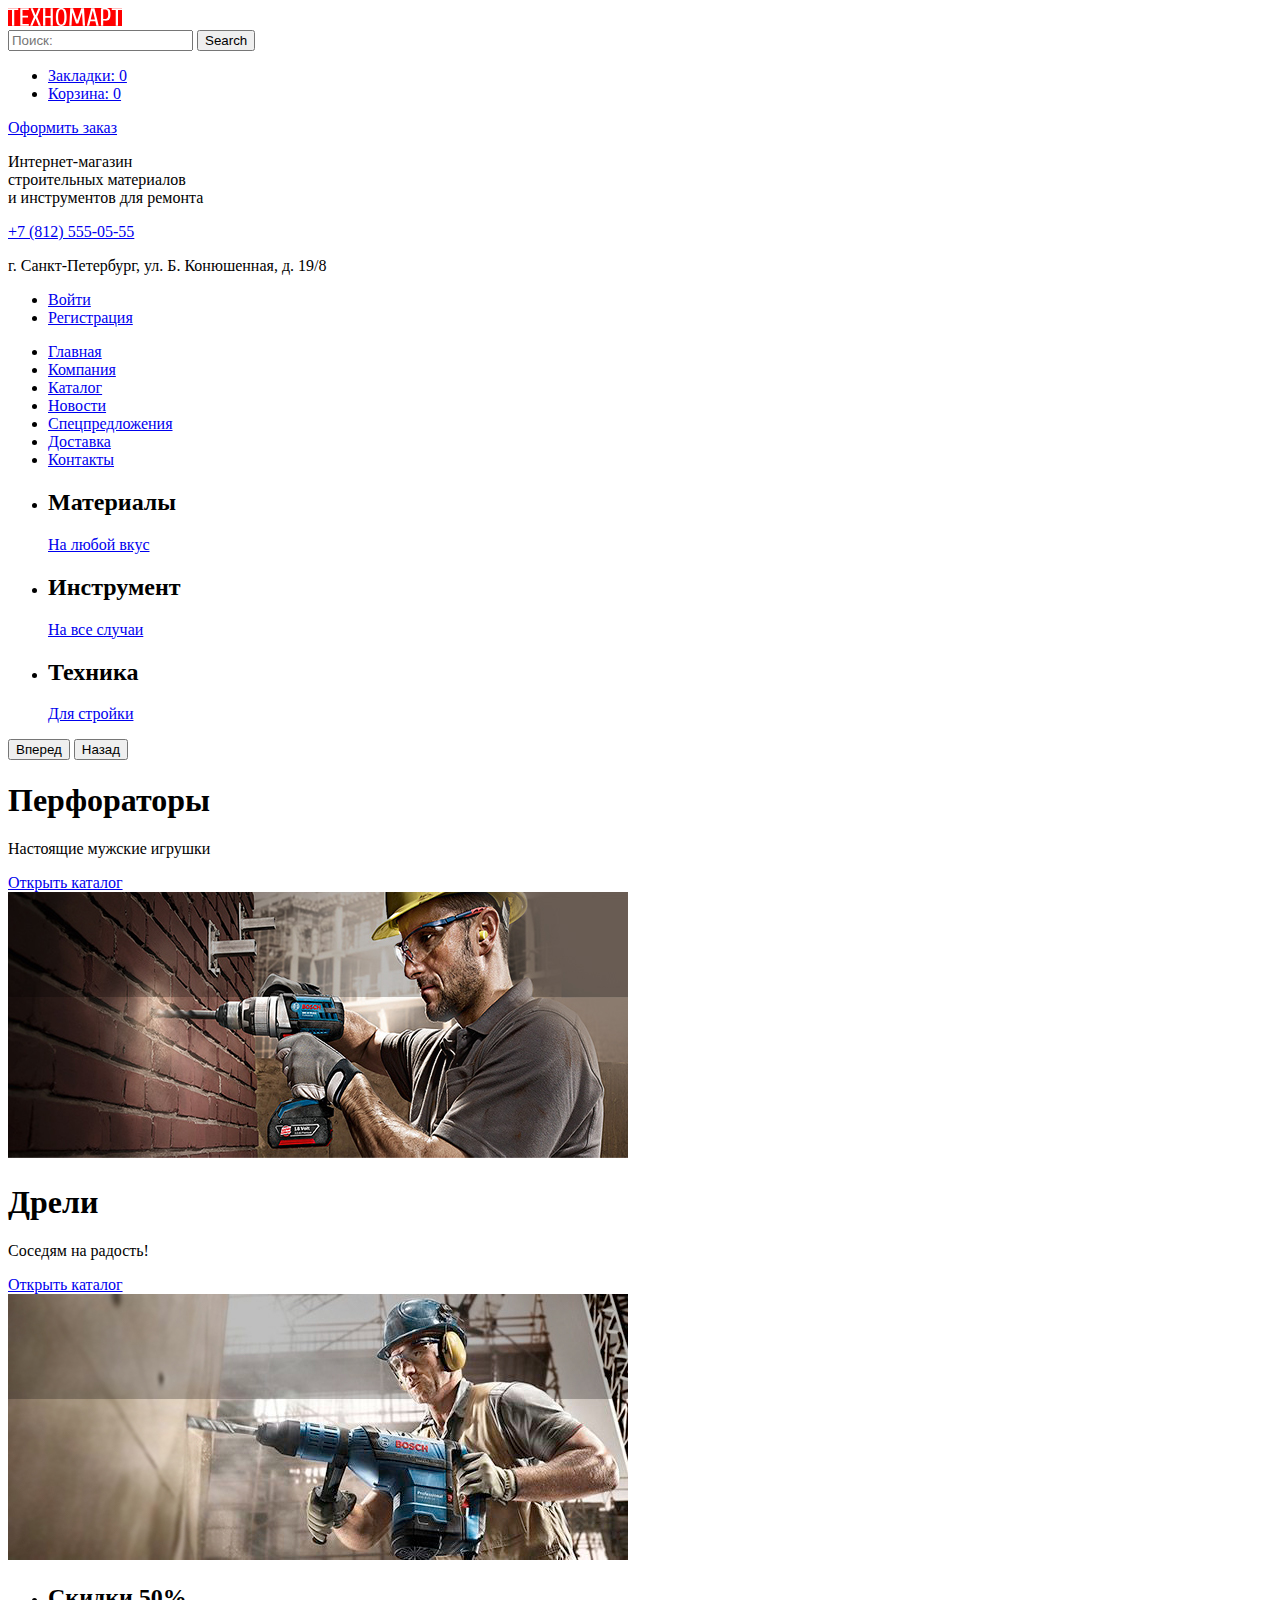
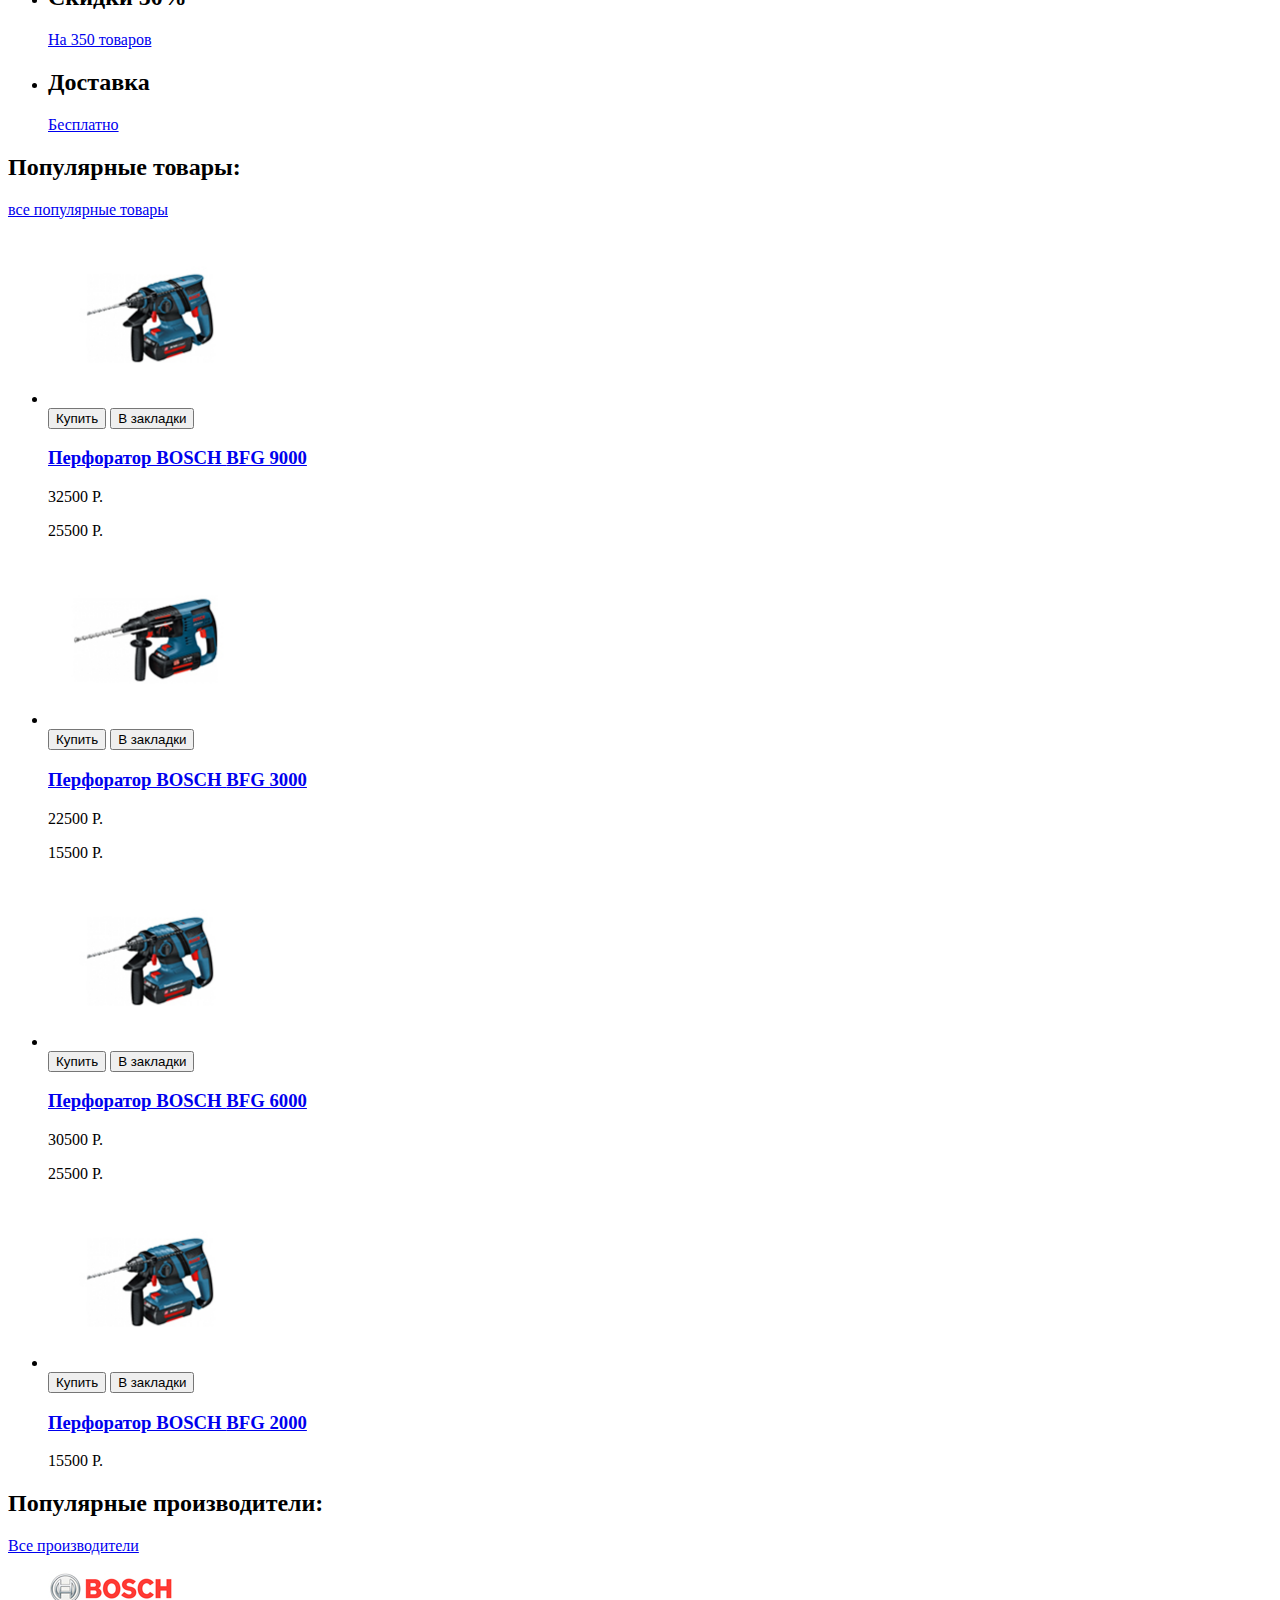
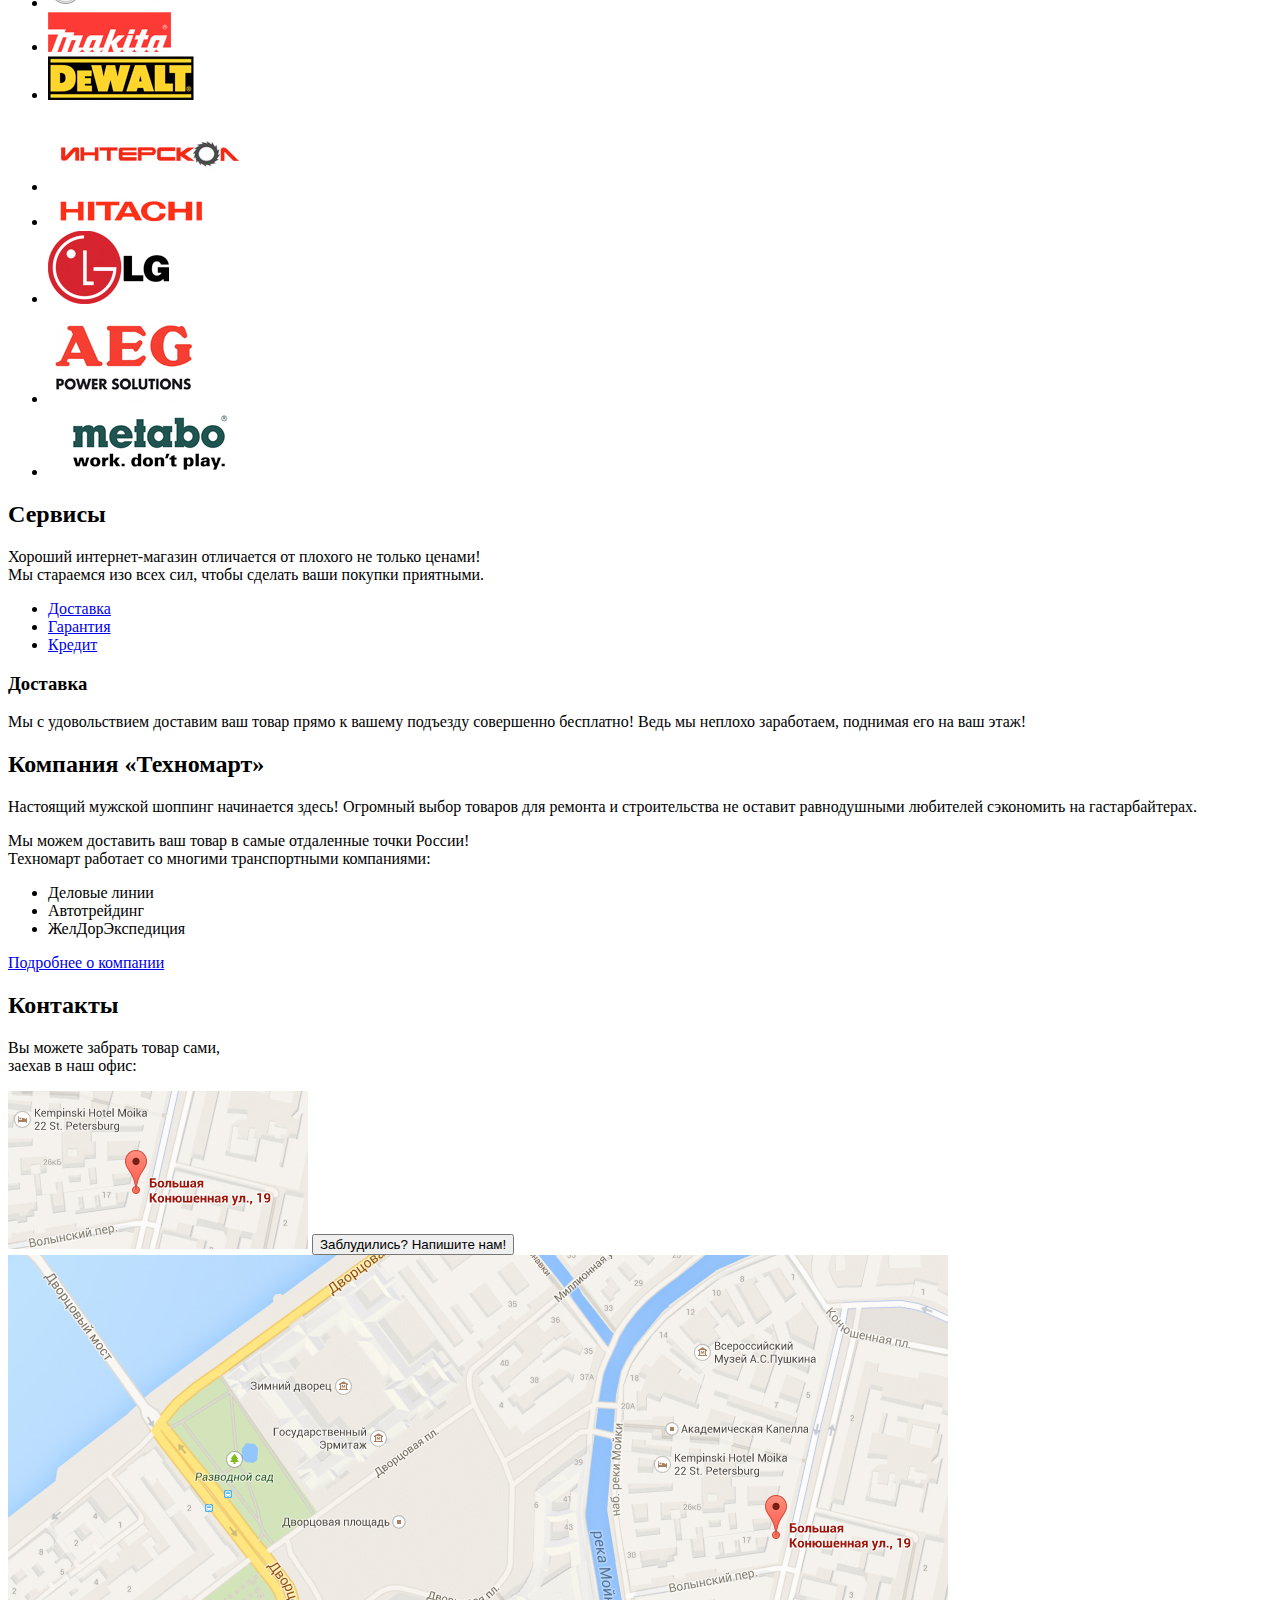
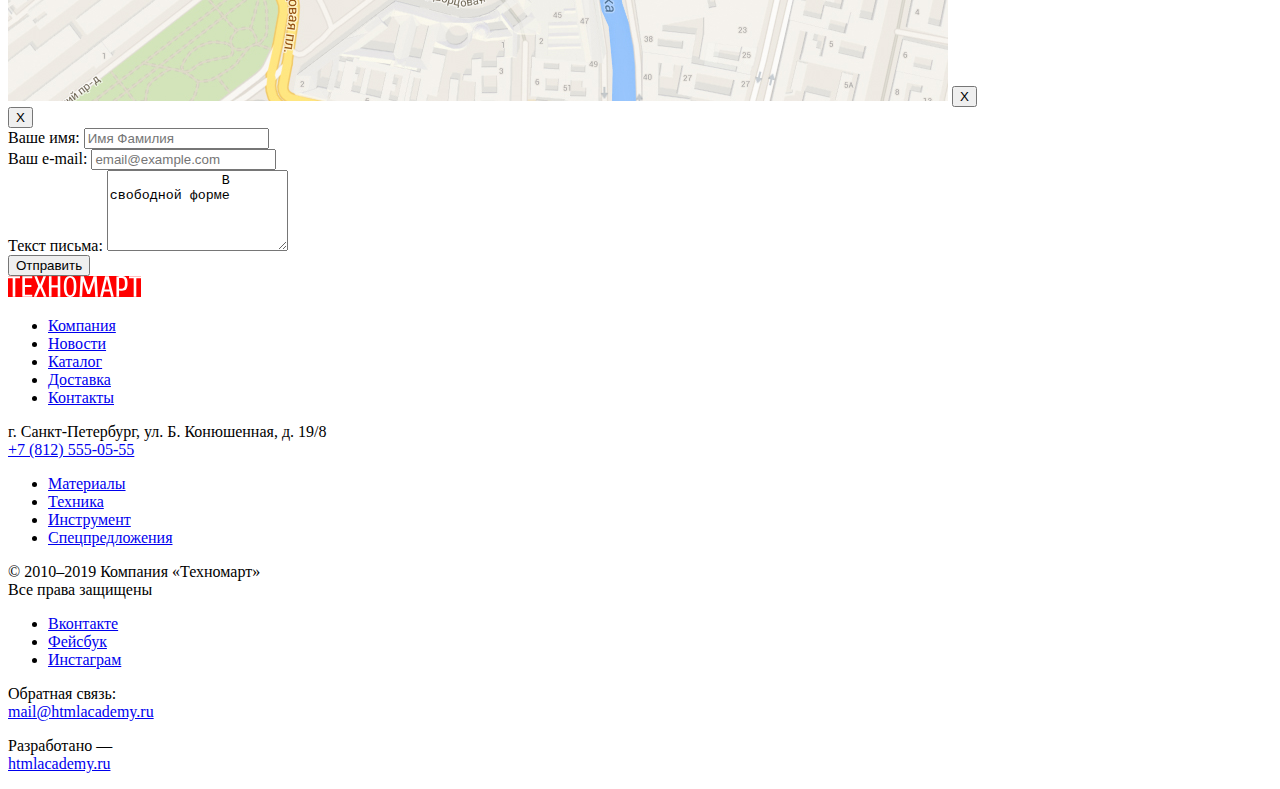
==== index.html @ e9ac495c "Правки" ====
<!DOCTYPE html>
<html lang="ru">
  <head>
    <meta charset="utf-8">
    <title>Техномарт</title>
    <link rel="stylesheet" href="css/delete.css">
  </head>
  <body>
    <header>
      <div>
        <a href="index.html">
          <img src="img/logo-technomart.svg" weight="108" height="18" alt="Интернет-магазин Техномарт">
        </a>
        <form action="" method="post">
          <input type="search" name="search" placeholder="Поиск:">
          <button>Search</button>
        </form>
        <ul>
          <li><a href="#">Закладки: 0</a></li>
          <li><a href="#">Корзина: 0</a></li>
        </ul>
        <a href="#">Оформить заказ</a>
      </div>
      <div>
        <p>Интернет-магазин <br> строительных материалов <br> и инструментов для ремонта</p>
        <div>
          <a href="tel:+78125550555">+7 (812) 555-05-55</a>
          <p>г. Санкт-Петербург, ул. Б. Конюшенная, д. 19/8</p>
        </div>
        <ul>
          <li><a href="#">Войти</a></li>
          <li><a href="#">Регистрация</a></li>
        </ul>
      </div>
      <nav>
        <ul>
          <li><a href="index.html">Главная</a></li>
          <li><a href="#">Компания</a></li>
          <li><a href="catalog.html">Каталог</a></li>
          <li><a href="#">Новости</a></li>
          <li><a href="#">Спецпредложения</a></li>
          <li><a href="#">Доставка</a></li>
          <li><a href="#">Контакты</a></li>
        </ul>
      </nav>
    </header>
    <main>
      <div>
        <ul>
          <li>
            <h2>Материалы</h2>
            <a href="#">На любой вкус</a>
          </li>
          <li>
            <h2>Инструмент</h2>
            <a href="#">На все случаи</a>
          </li>
          <li>
            <h2>Техника</h2>
            <a href="#">Для стройки</a>
          </li>
        </ul>
        <div>
          <div>
            <button>Вперед</button>
            <button>Назад</button>
          </div>
          <div>
            <div>
              <h1>Перфораторы</h1>
              <p>Настоящие мужские игрушки</p>
            </div>
            <div>
              <a href="#">Открыть каталог</a>
            </div>
            <img src="img/slider2.jpg" width="620" height="266" alt="Дрели - соседям на радость!">
            
          </div>
          <div>
            <div>
              <h1>Дрели</h1>
              <p>Соседям на радость!</p>
            </div>
            <div>
              <a href="#">Открыть каталог</a>
            </div>
            <img src="img/slider1.jpg" width="620" height="266" alt="Дрели - соседям на радость!">

          </div>
          
        </div>
        <ul>
          <li>
            <h2>Скидки 50%</h2>
            <a href="#">На 350 товаров</a>
          </li>
          <li>
            <h2>Доставка</h2>
            <a href="#">Бесплатно</a>
          </li>
        </ul>
      </div>

      <section>
        <div>
          <h2>Популярные товары:</h2>
          <a href="#">все популярные товары</a>
        </div>
        <ul>
          <li>
            <div>
              <a href="#">
                  <img src="img/perforator__1.jpg" weight="220" height="169" alt="Перфоратор BOSCH BFG 9000">
              </a>
              <div>
                  <button>Купить</button>
                  <button>В закладки</button>
              </div>
            </div>
            <h3>
              <a href="#">
                  Перфоратор BOSCH
                  <span>BFG 9000</span>
              </a>
            </h3>
            <p>32500 Р.</p>
            <p>25500 Р.</p>
          </li>
          <li>
            <div>
              <a href="#">
                  <img src="img/perforator__2.jpg" weight="220" height="169" alt="Перфоратор BOSCH BFG 3000">
              </a>
              <div>
                  <button>Купить</button>
                  <button>В закладки</button>
              </div>
            </div>
            <h3>
              <a href="#">
                  Перфоратор BOSCH
                  <span>BFG 3000</span>
              </a>
            </h3>
            <p>22500 Р.</p>
            <p>15500 Р.</p>
          </li>
          <li>
            <div>
              <a href="#">
                  <img src="img/perforator__3.jpg" weight="220" height="169" alt="Перфоратор BOSCH BFG 6000">
              </a>
              <div>
                  <button>Купить</button>
                  <button>В закладки</button>
              </div>
            </div>
            <h3>
              <a href="#">
                  Перфоратор BOSCH
                  <span>BFG 6000</span>
              </a>
            </h3>
            <p>30500 Р.</p>
            <p>25500 Р.</p>
          </li>
          <li>
            <div>
              <a href="#">
                  <img src="img/perforator__4.jpg" weight="220" height="169" alt="Перфоратор BOSCH BFG 2000">
              </a>
              <div>
                  <button>Купить</button>
                  <button>В закладки</button>
              </div>
            </div>
            <h3>
              <a href="#">
                  Перфоратор BOSCH
                  <span>BFG 2000</span>
              </a>
            </h3>
            <p>15500 Р.</p>
          </li>
        </ul>
      </section>

      <section>
        <div>
          <h2>Популярные производители:</h2>
          <a href="#">Все производители</a>
        </div>
        <ul>
          <li><a href="#"><img src="img/bosch.jpg" width="126" height="37" alt="Bosch"></a></li>
          <li><a href="#"><img src="img/makita.jpg" width="123" height="40" alt="Makita"></a></li>
          <li><a href="#"><img src="img/dewalt.jpg" width="146" height="44" alt="DeWALT"></a></li>
          <li><a href="#"><img src="img/interskol.jpg" width="200" height="88" alt="Интерскол"></a></li>

          <li><a href="#"><img src="img/hitachi.jpg" width="169" height="31" alt="Hitachi"></a></li>
          <li><a href="#"><img src="img/lg.jpg" width="121" height="73" alt="LG"></a></li>
          <li><a href="#"><img src="img/aeg.jpg" width="151" height="96" alt="AEG"></a></li>
          <li><a href="#"><img src="img/metabo.jpg" width="204" height="69" alt="Metabo"></a></li>
        </ul>
      </section>
        
      <section>
        <h2>Сервисы</h2>
        <p>Хороший интернет-магазин отличается от плохого не только ценами! <br> Мы стараемся изо всех сил, чтобы сделать ваши покупки приятными.</p>
        <div>
          <ul>
            <li><a href="#">Доставка</a></li>
            <li><a href="#">Гарантия</a></li>
            <li><a href="#">Кредит</a></li>
          </ul>
          <div>
            <h3>Доставка</h3>
            <p>Мы с удовольствием доставим ваш товар прямо к вашему подъезду совершенно бесплатно! Ведь мы неплохо заработаем, поднимая его на ваш этаж!</p>
          </div>
        </div>
      </section>

      <section>
        <h2>Компания «Техномарт»</h2>
        <p>Настоящий мужской шоппинг начинается здесь! Огромный выбор товаров для ремонта и строительства не оставит равнодушными любителей сэкономить на гастарбайтерах.</p>
        <p>Мы можем доставить ваш товар в самые отдаленные точки России!<br>
            Техномарт работает со многими транспортными компаниями: </p>
        <ul>
          <li>Деловые линии</li>
          <li>Автотрейдинг</li>
          <li>ЖелДорЭкспедиция</li>
        </ul>
        <a href="#">Подробнее о компании</a>
      </section>
      <section>
        <h2>Контакты</h2>
        <p>Вы можете забрать товар сами,<br>
            заехав в наш офис:</p>
        <img src="img/map.jpg" weight="300" height="158" alt="Карта как проехать">    
        <button type="button">Заблудились? Напишите нам!</button>
      </section>
      <div>
        <img src="img/map_big.jpg" alt="Большая карта">
        <button>Х</button>
      </div>
      <div>
        <button>Х</button>
        <form action="" method="post">
          <div>
            <label for="user-name">Ваше имя:</label>
            <input type="text" id="user-name" name="user-name" placeholder="Имя Фамилия">
          </div>
          <div>
            <label for="user-email">Ваш e-mail:</label>
            <input type="email" id="user-email" name="user-email" placeholder="email@example.com">
          </div>
          <div>
            <label for="user-text">Текст письма:</label>
            <textarea rows="5" id="user-text" name="user-text">
              В свободной форме
            </textarea>
          </div>
          <div>
            <button>Отправить</button>
          </div>
        </form>
      </div>

    </main>
    <footer>
      <div>
          <a href="index.html"><img src="img/logo-technomart.svg" weight="136" height="21" alt="Логотип"></a>
          <ul>
              <li><a href="#">Компания</a></li>
              <li><a href="#">Новости</a></li>
              <li><a href="#">Каталог</a></li>
              <li><a href="#">Доставка</a></li>
              <li><a href="#">Контакты</a></li>
            </ul>
      </div>
      <div>
        <p>г. Санкт-Петербург, ул. Б. Конюшенная, д. 19/8 <br> <a href="tel:+78125550555">+7 (812) 555-05-55</a></p>
        <ul>
            <li><a href="#">Материалы</a></li>
            <li><a href="#">Техника</a></li>
            <li><a href="#">Инструмент</a></li>
            <li><a href="#">Спецпредложения</a></li>
          </ul>
      </div>
      <div>
        <p>© 2010–2019 Компания «Техномарт» <br> Все права защищены</p>
        <ul>
          <li><a href="#">Вконтакте</a></li>
          <li><a href="#">Фейсбук</a></li>
          <li><a href="#">Инстаграм</a></li>
        </ul>
        <p>Обратная связь: <br> <a href="mailto:mail@htmlacademy.ru">mail@htmlacademy.ru</a></p>
        <p>Разработано — <br> <a href="#">htmlacademy.ru</a></p>
      </div>
    </footer>
  </body>
</html>
---- css/delete.css ----
img {
    background-color: red;
}
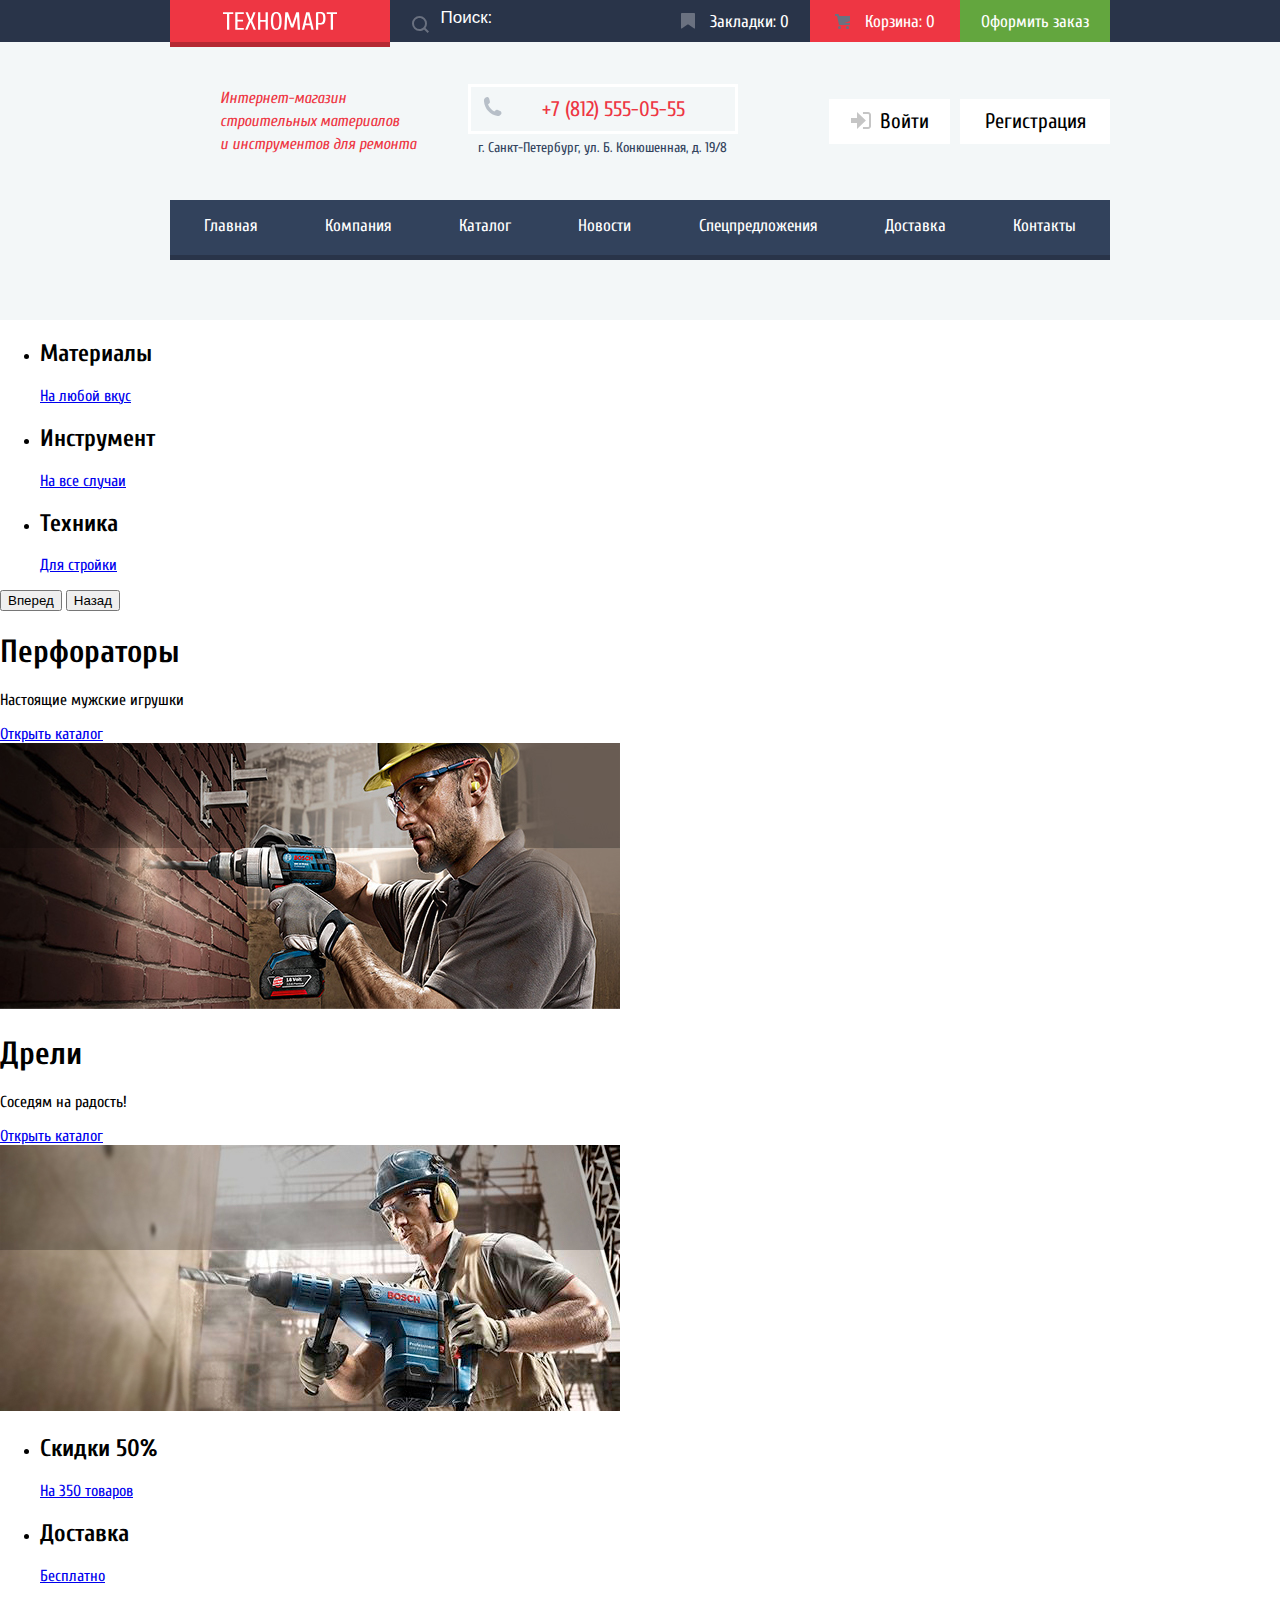
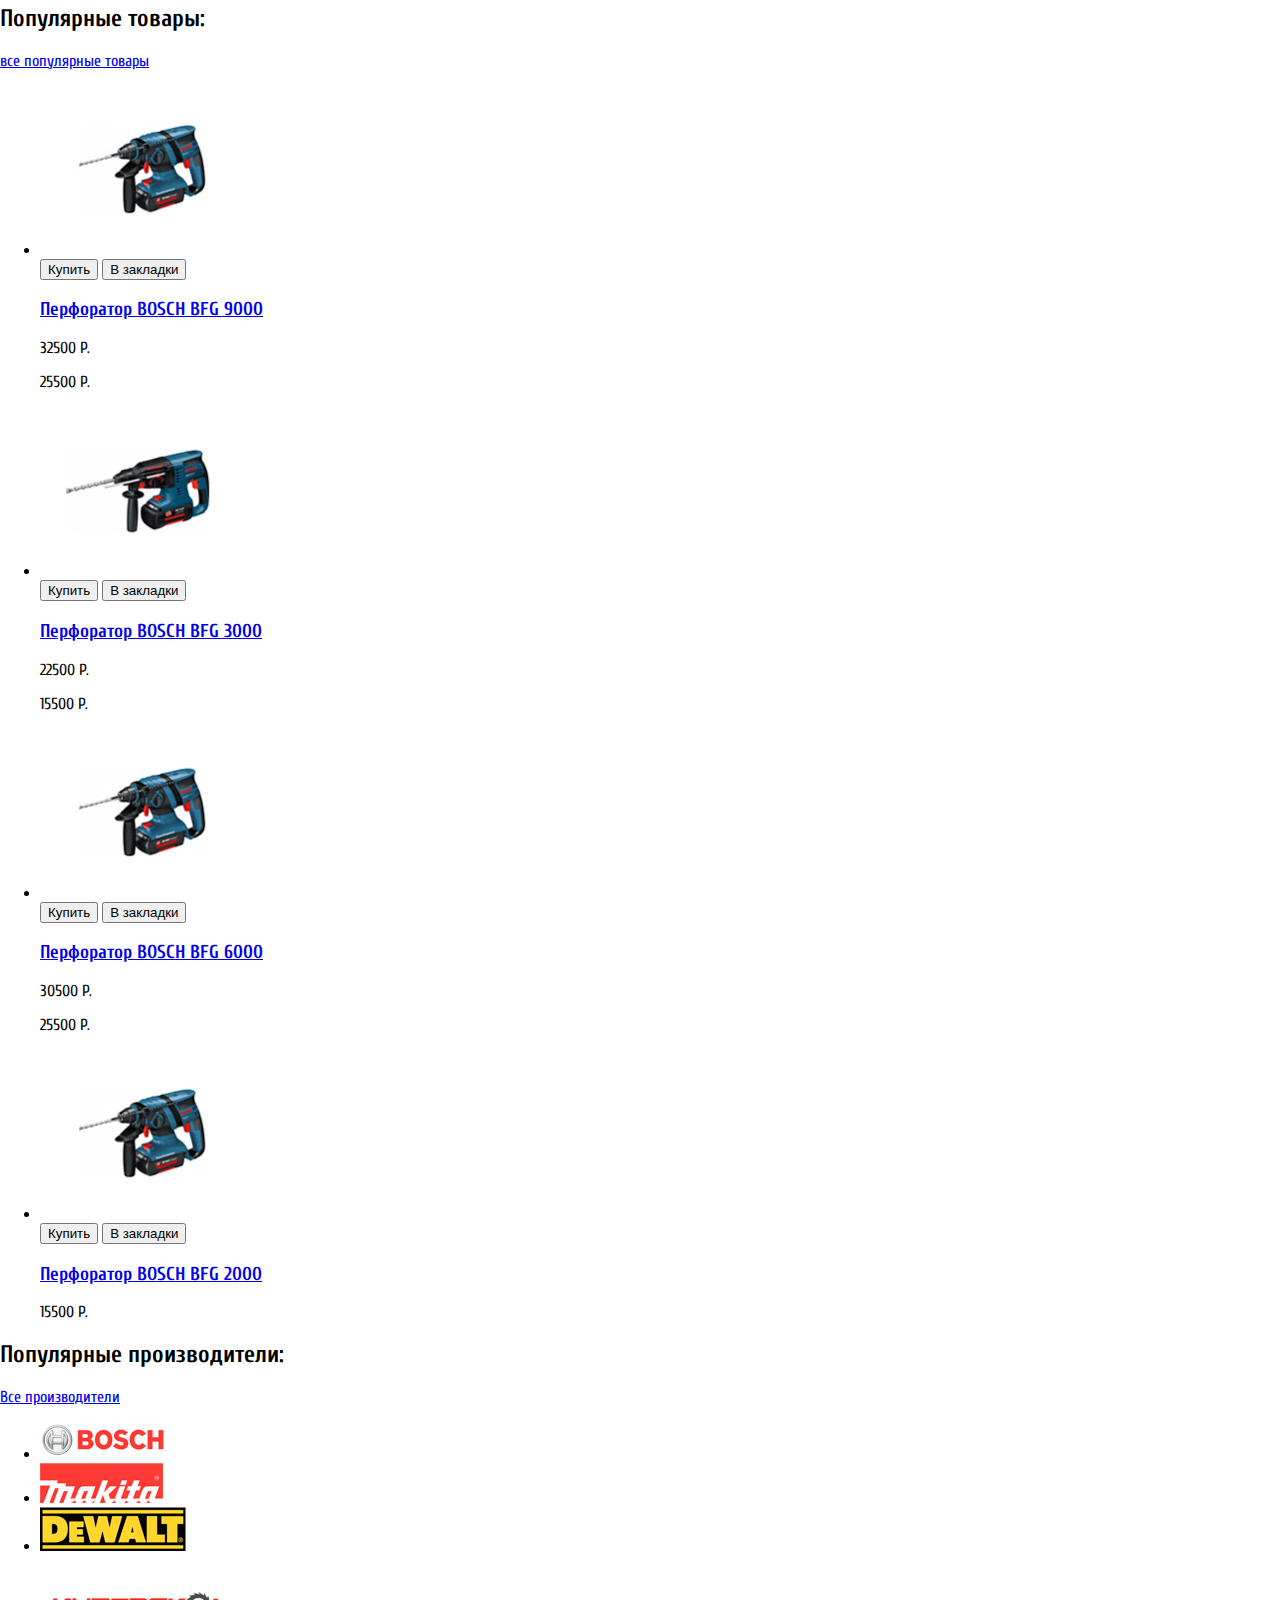
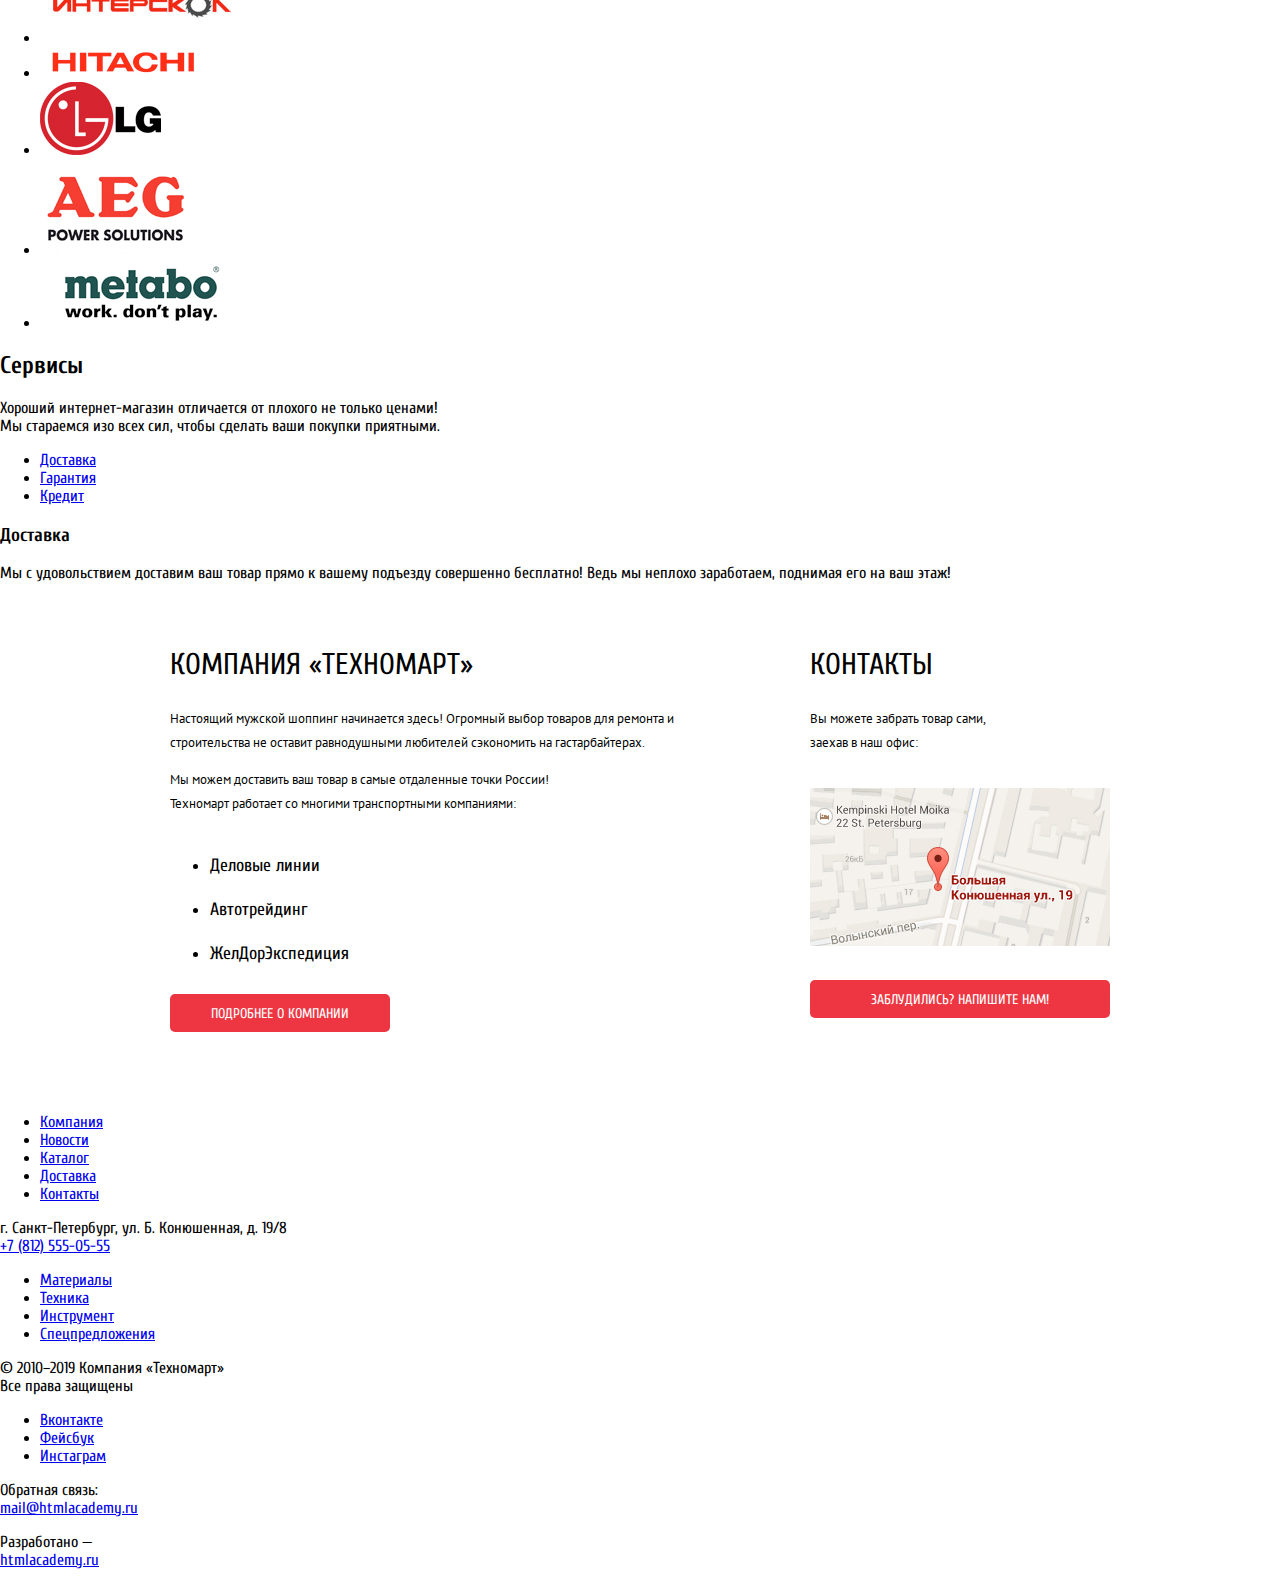
==== commit 58e8bd30: "12. Личный проект: начинаем базовую стилизацию" ====
--- a/index.html
+++ b/index.html
@@ -3,25 +3,30 @@
   <head>
     <meta charset="utf-8">
     <title>Техномарт</title>
-    <link rel="stylesheet" href="css/delete.css">
+    <link rel="stylesheet" href="css/style.css">
+    <link href="https://fonts.googleapis.com/css?family=Cuprum:400,400i,700,700i|PT+Sans:400,400i,700,700i&display=swap&subset=cyrillic" rel="stylesheet"> 
   </head>
   <body>
-    <header>
-      <div>
-        <a href="index.html">
-          <img src="img/logo-technomart.svg" weight="108" height="18" alt="Интернет-магазин Техномарт">
-        </a>
-        <form action="" method="post">
-          <input type="search" name="search" placeholder="Поиск:">
-          <button>Search</button>
-        </form>
-        <ul>
-          <li><a href="#">Закладки: 0</a></li>
-          <li><a href="#">Корзина: 0</a></li>
-        </ul>
-        <a href="#">Оформить заказ</a>
-      </div>
-      <div>
+    <header class="hav-top">
+      <div class="hav-top-menu">
+        <div>
+          <a href="index.html" class="top-logo">
+            <img src="img/logo-technomart.svg" weight="108" height="18" alt="Интернет-магазин Техномарт">
+          </a>
+          <form action="" method="post">
+            <input type="search" name="search" placeholder="Поиск:">
+            <button>Search</button>
+          </form>
+          <div>
+            <ul>
+              <li><a href="#">Закладки: 0</a></li>
+              <li><a href="#">Корзина: 0</a></li>
+            </ul>
+            <a href="#" class="btn-checkout">Оформить заказ</a>
+          </div>
+        </div>
+      </div>
+      <div class="hav-top-center">
         <p>Интернет-магазин <br> строительных материалов <br> и инструментов для ремонта</p>
         <div>
           <a href="tel:+78125550555">+7 (812) 555-05-55</a>
@@ -218,31 +223,34 @@
           </div>
         </div>
       </section>
-
-      <section>
-        <h2>Компания «Техномарт»</h2>
-        <p>Настоящий мужской шоппинг начинается здесь! Огромный выбор товаров для ремонта и строительства не оставит равнодушными любителей сэкономить на гастарбайтерах.</p>
-        <p>Мы можем доставить ваш товар в самые отдаленные точки России!<br>
-            Техномарт работает со многими транспортными компаниями: </p>
-        <ul>
-          <li>Деловые линии</li>
-          <li>Автотрейдинг</li>
-          <li>ЖелДорЭкспедиция</li>
-        </ul>
-        <a href="#">Подробнее о компании</a>
-      </section>
-      <section>
-        <h2>Контакты</h2>
-        <p>Вы можете забрать товар сами,<br>
-            заехав в наш офис:</p>
-        <img src="img/map.jpg" weight="300" height="158" alt="Карта как проехать">    
-        <button type="button">Заблудились? Напишите нам!</button>
-      </section>
-      <div>
+      <div class="company-info">
+        <div class="company-info-page">
+          <section class="about-company">
+            <h2>Компания «Техномарт»</h2>
+            <p>Настоящий мужской шоппинг начинается здесь! Огромный выбор товаров для ремонта и строительства не оставит равнодушными любителей сэкономить на гастарбайтерах.</p>
+            <p>Мы можем доставить ваш товар в самые отдаленные точки России!<br>
+                Техномарт работает со многими транспортными компаниями: </p>
+            <ul>
+              <li>Деловые линии</li>
+              <li>Автотрейдинг</li>
+              <li>ЖелДорЭкспедиция</li>
+            </ul>
+            <a href="#">Подробнее о компании</a>
+          </section>
+          <section class="about-contact">
+            <h2>Контакты</h2>
+            <p>Вы можете забрать товар сами,<br>
+                заехав в наш офис:</p>
+            <img src="img/map.jpg" weight="300" height="158" alt="Карта как проехать">    
+            <button type="button">Заблудились? Напишите нам!</button>
+          </section>
+        </div>
+      </div>
+      <div class="hide">
         <img src="img/map_big.jpg" alt="Большая карта">
         <button>Х</button>
       </div>
-      <div>
+      <div class="hide">
         <button>Х</button>
         <form action="" method="post">
           <div>
--- a/css/style.css
+++ b/css/style.css
@@ -0,0 +1,342 @@
+body {
+    font-family: 'Cuprum', sans-serif;
+    margin: 0;    
+    padding: 0;
+}
+
+.hide {
+    display: none;
+}
+.hav-top {
+    background-color: #f3f7f8;
+    padding-bottom: 60px;
+}
+
+.hav-top-menu {
+    background-color: #293449;
+    height: 42px;
+    
+}
+
+.hav-top-menu>div {
+    width: 940px;
+    display: flex;
+    justify-content: space-between;
+    
+    margin: 0 auto;
+}
+
+.top-logo {
+    display: flex;
+    align-items: center;
+    justify-content: center;
+    background-color: #ee3643;
+    width: 220px;
+    height: 42px;
+    margin-top: 0;
+    border-bottom: 5px solid #b52933;
+}
+
+.hav-top-menu ul {
+    list-style: none;
+    margin: 0;
+    padding: 0;
+    display: flex;
+    font-weight: 400;
+}
+
+.hav-top-menu ul li {
+    display: inline-flex;
+    align-items: center;
+    justify-content: center;
+    width: 150px;
+    height: 42px;
+}
+
+.hav-top-menu ul li:first-child::before {
+    content: url(../img/icon-bookmark.svg);
+    margin-right: 15px;
+    width: 14px;
+    height: 16px;
+
+}
+
+.hav-top-menu ul li:last-child {
+    background-color: #ee3643;
+}
+
+.hav-top-menu ul li:last-child::before {
+    content: url(../img/icon-cart.svg);
+    margin-right: 15px;
+    width: 15px;
+    height: 15px;
+}
+
+.hav-top-menu ul li a {
+    text-decoration: none;
+    color: #ffffff;
+    font-size: 17px;
+}
+
+.btn-checkout {
+    width: 150px;
+    background-color: #63a63e;
+    height: 42px;
+    display: flex;
+    align-items: center;
+    justify-content: center;
+    text-decoration: none;
+    font-weight: 400;
+    font-size: 17px;
+    color: #ffffff;
+}
+
+.hav-top-menu > div > div:last-child {
+    display: flex;
+}
+
+.hav-top-menu button {
+    display: none;
+}
+
+.hav-top-menu input {
+    display: flex;
+    justify-content: center;
+    width: 200px;
+    height: 35px;
+    border: none;
+    background:#293449;
+    color:#fff;
+    font-size: 17px;
+    font-weight: 400;
+}
+.hav-top-menu form {
+    display: table;
+}
+.hav-top-menu form::before {
+    content: url(../img/icon-search.svg);
+    margin-right: 15px;
+    width: 17px;
+    height: 17px;
+    padding-top: 6px;
+    vertical-align: middle;
+    display: table-cell;
+    padding-right: 10px;
+}
+
+
+.hav-top-menu input::placeholder {
+    color: #ffffff;
+    font-size: 17px;
+    font-weight: 400;
+}
+
+.hav-top-menu input::-webkit-input-placeholder {
+    color: #ffffff;
+    font-size: 17px;
+    font-weight: 400;
+}
+
+.hav-top-menu input::-moz-placeholder {
+    color: #ffffff;
+    font-size: 17px;
+    font-weight: 400;
+}
+
+.hav-top-menu input:-moz-placeholder {
+    color: #ffffff;
+    font-size: 17px;
+    font-weight: 400;
+}
+
+.hav-top-menu input:-ms-input-placeholder {
+    color: #ffffff;
+    font-size: 17px;
+    font-weight: 400;
+}
+
+.hav-top-center {
+    width: 940px;
+    display: flex;
+    justify-content: space-between;
+    margin: 0 auto;
+    height: 158px;
+    align-items: center;
+}
+
+.hav-top-center > p {
+    color: #ee3643;
+    font-style: italic;
+    font-size: 16px;
+    line-height: 23px;
+    padding-left: 50px;
+}
+
+.hav-top-center > div {
+    padding-top: 28px;
+    text-align: center;
+}
+
+.hav-top-center > div a {
+    border: 3px solid #fff;
+    padding: 10px 50px 10px 12px;
+    color: #ee3643;
+    font-size: 21px;
+    font-weight: 400;
+}
+
+.hav-top-center > div a::before {
+    display: inline-block;
+    content: url(../img/icon-phone.svg);
+    margin-right: 40px;
+    width: 19px;
+    height: 19px;
+}
+
+.hav-top-center > div p {
+    color: #32425c;
+    font-size: 14px;
+    font-weight: 400;
+    margin-top: 15px;
+    line-height: 24px;
+}
+
+.hav-top-center ul {
+    list-style: none;
+    display: flex;
+}
+
+.hav-top-center ul li:first-child {
+    width: 121px;
+    height: 45px;
+    background-color:#fFFFff;
+    display: flex;
+    justify-content: center;
+    align-items: center;
+    
+}
+
+.hav-top-center ul li:first-child::before {
+    display: inline-block;
+    content: url(../img/icon-login.svg);
+    margin-right: 10px;
+    width: 19px;
+    height: 19px;
+}
+
+.hav-top-center ul li:last-child {
+    margin-left: 10px;
+    width: 150px;
+    height: 45px;
+    background-color:#fFFFff;
+    display: flex;
+    justify-content: center;
+    align-items: center;
+    
+}
+
+.hav-top-center ul li a {
+    text-decoration: none;
+    color: #000000;
+    font-size: 21px;
+    font-weight: 400;
+}
+
+.hav-top nav {
+    width: 940px;
+    display: flex;
+    margin: 0 auto;
+    height: 55px;
+    background-color: #32425c;
+    border-bottom: 5px solid #293449;
+}
+
+.hav-top nav ul {
+    list-style: none;
+    display: flex;
+    justify-content: space-around;
+    width: 100%;
+    padding-left: 0;
+}
+
+.hav-top a {
+    color: #ffffff;
+    text-decoration: none;
+    font-size: 17px;
+    font-weight: 400;
+}
+
+.company-info {
+    background-color: #ffffff;
+}
+
+.company-info-page {
+    width: 940px;
+    display: flex;
+    justify-content: space-between;
+    margin: 0 auto;
+    margin-top: 40px;
+    margin-bottom: 40px;
+}
+
+.about-company {
+    width: 550px;
+}
+
+.about-contact {
+    width: 300px;
+}
+
+.company-info-page h2 {
+    font-size: 30px;
+    text-transform: uppercase;
+    font-weight: 400;
+}
+
+.company-info-page p {
+    font-family: 'PT Sans', sans-serif;
+    font-size: 13px;
+    font-weight: 400;
+    line-height: 24px;
+}
+
+.about-company li {
+    font-size: 18px;
+    font-weight: 400;
+    line-height: 20px;
+    padding-top: 24px;
+}
+
+.about-company a {
+    background-color:#ee3643;
+    width: 220px;
+    height: 38px;
+    display: flex;
+    color:#ffffff;
+    text-decoration: none;
+    text-transform: uppercase;
+    align-items: center;
+    justify-content: center;
+    border-radius: 5px;
+    font-size: 14px;
+    margin-top: 30px;
+}
+
+.about-contact img {
+    margin-top: 20px;
+}
+
+.about-contact button {
+    background-color:#ee3643;
+    width: 100%;
+    height: 38px;
+    font-weight: 400;
+    font-family: 'Cuprum', sans-serif;
+    color:#ffffff;
+    text-decoration: none;
+    text-transform: uppercase;
+    font-size: 14px;
+    border-radius: 5px;
+    margin-top: 30px;
+    border: none;
+}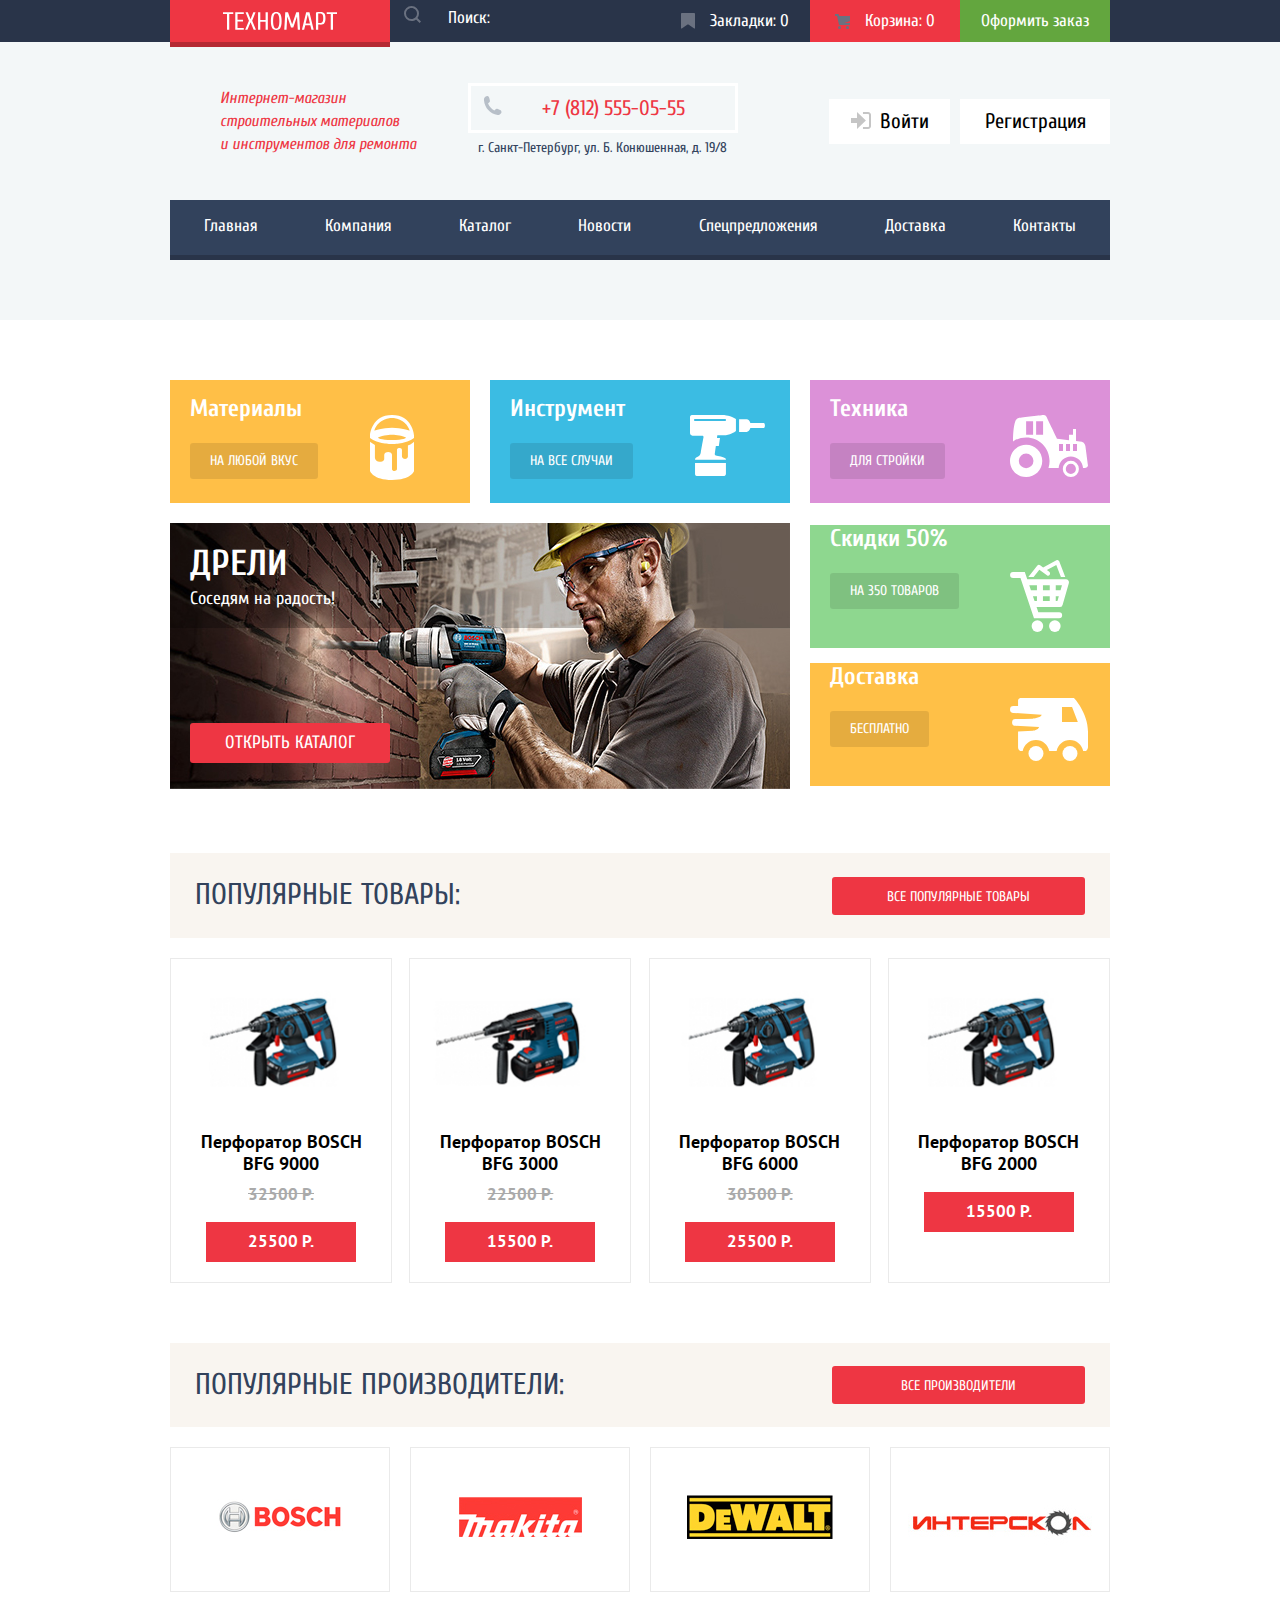
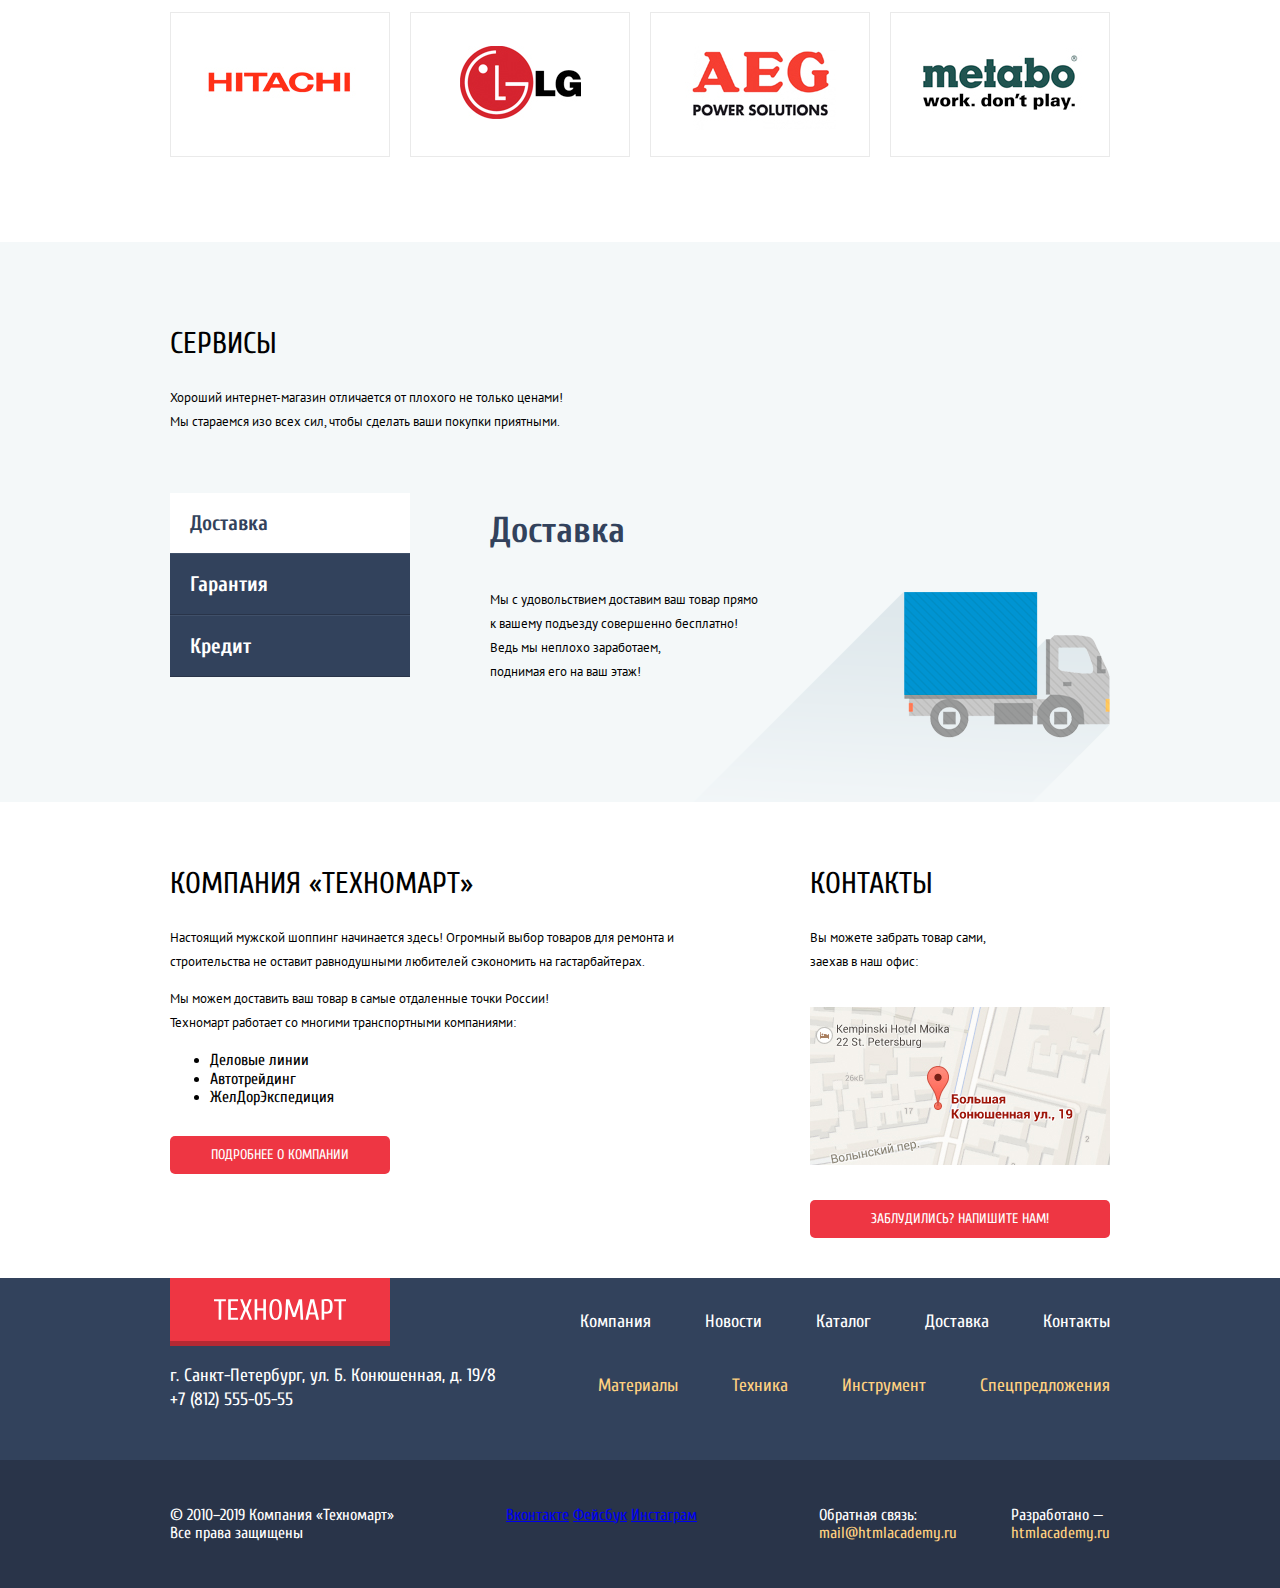
==== commit 53914da2: "index done" ====
--- a/index.html
+++ b/index.html
@@ -3,6 +3,7 @@
   <head>
     <meta charset="utf-8">
     <title>Техномарт</title>
+    <link rel="stylesheet" href="css/normalize.css">
     <link rel="stylesheet" href="css/style.css">
     <link href="https://fonts.googleapis.com/css?family=Cuprum:400,400i,700,700i|PT+Sans:400,400i,700,700i&display=swap&subset=cyrillic" rel="stylesheet"> 
   </head>
@@ -17,10 +18,10 @@
             <input type="search" name="search" placeholder="Поиск:">
             <button>Search</button>
           </form>
-          <div>
+          <div class="top-menu-right">
             <ul>
-              <li><a href="#">Закладки: 0</a></li>
-              <li><a href="#">Корзина: 0</a></li>
+              <li><a href="#" class="nav-link">Закладки: 0</a></li>
+              <li><a href="#" class="nav-link">Корзина: 0</a></li>
             </ul>
             <a href="#" class="btn-checkout">Оформить заказ</a>
           </div>
@@ -28,7 +29,7 @@
       </div>
       <div class="hav-top-center">
         <p>Интернет-магазин <br> строительных материалов <br> и инструментов для ремонта</p>
-        <div>
+        <div class="hav-top-center-phone">
           <a href="tel:+78125550555">+7 (812) 555-05-55</a>
           <p>г. Санкт-Петербург, ул. Б. Конюшенная, д. 19/8</p>
         </div>
@@ -50,152 +51,155 @@
       </nav>
     </header>
     <main>
-      <div>
-        <ul>
-          <li>
+      <div class="content">
+        <ul class="promo-1">
+          <li class="promo-1-item promo-item">
             <h2>Материалы</h2>
             <a href="#">На любой вкус</a>
           </li>
-          <li>
+          <li class="promo-1-item promo-item">
             <h2>Инструмент</h2>
             <a href="#">На все случаи</a>
           </li>
-          <li>
+          <li class="promo-1-item promo-item">
             <h2>Техника</h2>
             <a href="#">Для стройки</a>
           </li>
         </ul>
-        <div>
-          <div>
-            <button>Вперед</button>
-            <button>Назад</button>
-          </div>
-          <div>
-            <div>
-              <h1>Перфораторы</h1>
-              <p>Настоящие мужские игрушки</p>
-            </div>
-            <div>
-              <a href="#">Открыть каталог</a>
-            </div>
-            <img src="img/slider2.jpg" width="620" height="266" alt="Дрели - соседям на радость!">
+        <div class="slider-page">
+          <div class="main-slider">
             
-          </div>
-          <div>
-            <div>
-              <h1>Дрели</h1>
-              <p>Соседям на радость!</p>
-            </div>
-            <div>
-              <a href="#">Открыть каталог</a>
-            </div>
-            <img src="img/slider1.jpg" width="620" height="266" alt="Дрели - соседям на радость!">
-
-          </div>
-          
-        </div>
-        <ul>
-          <li>
-            <h2>Скидки 50%</h2>
-            <a href="#">На 350 товаров</a>
-          </li>
-          <li>
-            <h2>Доставка</h2>
-            <a href="#">Бесплатно</a>
-          </li>
-        </ul>
-      </div>
-
-      <section>
-        <div>
+            <div>
+              <div class="slider-info">
+                <h1>Дрели</h1>
+                <p>Соседям на радость!</p>
+              </div>
+              <div class="slider-button">
+                <a href="#" class="button-red">Открыть каталог</a>
+              </div>
+              <img src="img/slider2.jpg" width="620" height="266" alt="Дрели - соседям на радость!">
+              
+            </div>
+            <div class="hide">
+              <div class="slider-info">
+                <h1>Перфораторы</h1>
+                <p>Настоящие мужские игрушки</p>
+              </div>
+              <div class="slider-button">
+                <a href="#" class="button-red">Открыть каталог</a>
+              </div>
+              <img src="img/slider1.jpg" width="620" height="266" alt="Дрели - соседям на радость!">
+
+            </div>
+            <!--<div>
+              <button>Вперед</button>
+              <button>Назад</button>
+            </div>-->
+          </div>
+          <ul class="promo-2">
+            <li class="promo-2-item promo-item">
+              <h2>Скидки 50%</h2>
+              <a href="#">На 350 товаров</a>
+            </li>
+            <li class="promo-2-item promo-item">
+              <h2>Доставка</h2>
+              <a href="#">Бесплатно</a>
+            </li>
+          </ul>
+      </div>
+      </div>
+
+      <section class="content">
+        <div class="popular-items">
           <h2>Популярные товары:</h2>
-          <a href="#">все популярные товары</a>
-        </div>
-        <ul>
-          <li>
+          <a href="#" class="button-red">все популярные товары</a>
+        </div>
+        <ul class="popular-items-products">
+          <li class="popular-items-products-item">
             <div>
               <a href="#">
                   <img src="img/perforator__1.jpg" weight="220" height="169" alt="Перфоратор BOSCH BFG 9000">
               </a>
-              <div>
+              <div class="hide">
                   <button>Купить</button>
                   <button>В закладки</button>
               </div>
             </div>
             <h3>
               <a href="#">
-                  Перфоратор BOSCH
+                  Перфоратор BOSCH <br>
                   <span>BFG 9000</span>
               </a>
             </h3>
-            <p>32500 Р.</p>
-            <p>25500 Р.</p>
-          </li>
-          <li>
+            <p class="old-price">32500 Р.</p>
+            <p class="new-price">25500 Р.</p>
+          </li>
+          <li class="popular-items-products-item">
             <div>
               <a href="#">
                   <img src="img/perforator__2.jpg" weight="220" height="169" alt="Перфоратор BOSCH BFG 3000">
               </a>
-              <div>
+              <div class="hide">
                   <button>Купить</button>
                   <button>В закладки</button>
               </div>
             </div>
             <h3>
               <a href="#">
-                  Перфоратор BOSCH
+                  Перфоратор BOSCH<br>
                   <span>BFG 3000</span>
               </a>
             </h3>
-            <p>22500 Р.</p>
-            <p>15500 Р.</p>
-          </li>
-          <li>
+            <p class="old-price">22500 Р.</p>
+            <p class="new-price">15500 Р.</p>
+          </li>
+          <li class="popular-items-products-item">
             <div>
               <a href="#">
                   <img src="img/perforator__3.jpg" weight="220" height="169" alt="Перфоратор BOSCH BFG 6000">
               </a>
-              <div>
+              <div class="hide">
                   <button>Купить</button>
                   <button>В закладки</button>
               </div>
             </div>
             <h3>
               <a href="#">
-                  Перфоратор BOSCH
+                  Перфоратор BOSCH<br>
                   <span>BFG 6000</span>
               </a>
             </h3>
-            <p>30500 Р.</p>
-            <p>25500 Р.</p>
-          </li>
-          <li>
+            <p class="old-price">30500 Р.</p>
+            <p class="new-price">25500 Р.</p>
+          </li>
+          <li class="popular-items-products-item">
             <div>
               <a href="#">
                   <img src="img/perforator__4.jpg" weight="220" height="169" alt="Перфоратор BOSCH BFG 2000">
               </a>
-              <div>
+              <div class="hide">
                   <button>Купить</button>
                   <button>В закладки</button>
               </div>
             </div>
             <h3>
               <a href="#">
-                  Перфоратор BOSCH
+                  Перфоратор BOSCH<br>
                   <span>BFG 2000</span>
               </a>
             </h3>
-            <p>15500 Р.</p>
+            <p class="old-price"> </p>
+            <p class="new-price">15500 Р.</p>
           </li>
         </ul>
       </section>
 
-      <section>
-        <div>
+      <section class="content">
+        <div class="popular-items">
           <h2>Популярные производители:</h2>
-          <a href="#">Все производители</a>
-        </div>
-        <ul>
+          <a href="#" class="button-red">Все производители</a>
+        </div>
+        <ul class="manufacturers">
           <li><a href="#"><img src="img/bosch.jpg" width="126" height="37" alt="Bosch"></a></li>
           <li><a href="#"><img src="img/makita.jpg" width="123" height="40" alt="Makita"></a></li>
           <li><a href="#"><img src="img/dewalt.jpg" width="146" height="44" alt="DeWALT"></a></li>
@@ -208,20 +212,25 @@
         </ul>
       </section>
         
-      <section>
-        <h2>Сервисы</h2>
-        <p>Хороший интернет-магазин отличается от плохого не только ценами! <br> Мы стараемся изо всех сил, чтобы сделать ваши покупки приятными.</p>
-        <div>
+      <section class="servises content-mragin">
+        <div class="content servises-content">
+          <h2>Сервисы</h2>
+          <p>Хороший интернет-магазин отличается от плохого не только ценами! <br> Мы стараемся изо всех сил, чтобы сделать ваши покупки приятными.</p>
+        <div class="servises-content-items-flex">
           <ul>
-            <li><a href="#">Доставка</a></li>
-            <li><a href="#">Гарантия</a></li>
-            <li><a href="#">Кредит</a></li>
+            <li class="servises-content-items-active"><a href="#">Доставка</a></li>
+            <li class="servises-content-items"><a href="#">Гарантия</a></li>
+            <li class="servises-content-items"><a href="#">Кредит</a></li>
           </ul>
-          <div>
+          <div class="servises-content-description">
             <h3>Доставка</h3>
-            <p>Мы с удовольствием доставим ваш товар прямо к вашему подъезду совершенно бесплатно! Ведь мы неплохо заработаем, поднимая его на ваш этаж!</p>
-          </div>
-        </div>
+            <p>Мы с удовольствием доставим ваш товар прямо <br>
+              к вашему подъезду совершенно бесплатно! <br>
+              Ведь мы неплохо заработаем, <br>
+              поднимая его на ваш этаж!</p>
+          </div>
+        </div>
+      </div>
       </section>
       <div class="company-info">
         <div class="company-info-page">
@@ -235,7 +244,7 @@
               <li>Автотрейдинг</li>
               <li>ЖелДорЭкспедиция</li>
             </ul>
-            <a href="#">Подробнее о компании</a>
+            <a href="#" class="button-red">Подробнее о компании</a>
           </section>
           <section class="about-contact">
             <h2>Контакты</h2>
@@ -274,35 +283,45 @@
       </div>
 
     </main>
-    <footer>
-      <div>
-          <a href="index.html"><img src="img/logo-technomart.svg" weight="136" height="21" alt="Логотип"></a>
+    <footer class="footer">
+      <div class="content-footer">
+        <div class="footer-flex">
+          <div class="footer-contacts">
+            <a href="index.html" class="top-logo footer-logo">
+              <img src="img/logo-technomart.svg" weight="136" height="21" alt="Логотип">
+            </a>
+            <p>г. Санкт-Петербург, ул. Б. Конюшенная, д. 19/8 <br> <a href="tel:+78125550555">+7 (812) 555-05-55</a></p>
+          </div>
+          <div class="footer-elements-align">
+            <ul class="footer-elements">
+              <li class="footer-elements-items"><a href="#">Компания</a></li>
+              <li class="footer-elements-items"><a href="#">Новости</a></li>
+              <li class="footer-elements-items"><a href="#">Каталог</a></li>
+              <li class="footer-elements-items"><a href="#">Доставка</a></li>
+              <li class="footer-elements-items"><a href="#">Контакты</a></li>
+            </ul>
+            <ul class="footer-elements">
+                <li class="footer-elements-items"><a href="#">Материалы</a></li>
+                <li class="footer-elements-items"><a href="#">Техника</a></li>
+                <li class="footer-elements-items"><a href="#">Инструмент</a></li>
+                <li class="footer-elements-items"><a href="#">Спецпредложения</a></li>
+              </ul>
+          </div>
+        </div>
+      </div>
+      <div class="footer-down">
+        <div class="content-footer footer-down-flex">
+          <p class="copyright">© 2010–2019 Компания «Техномарт» <br> Все права защищены</p>
           <ul>
-              <li><a href="#">Компания</a></li>
-              <li><a href="#">Новости</a></li>
-              <li><a href="#">Каталог</a></li>
-              <li><a href="#">Доставка</a></li>
-              <li><a href="#">Контакты</a></li>
-            </ul>
-      </div>
-      <div>
-        <p>г. Санкт-Петербург, ул. Б. Конюшенная, д. 19/8 <br> <a href="tel:+78125550555">+7 (812) 555-05-55</a></p>
-        <ul>
-            <li><a href="#">Материалы</a></li>
-            <li><a href="#">Техника</a></li>
-            <li><a href="#">Инструмент</a></li>
-            <li><a href="#">Спецпредложения</a></li>
+            <li><a href="#">Вконтакте</a></li>
+            <li><a href="#">Фейсбук</a></li>
+            <li><a href="#">Инстаграм</a></li>
           </ul>
-      </div>
-      <div>
-        <p>© 2010–2019 Компания «Техномарт» <br> Все права защищены</p>
-        <ul>
-          <li><a href="#">Вконтакте</a></li>
-          <li><a href="#">Фейсбук</a></li>
-          <li><a href="#">Инстаграм</a></li>
-        </ul>
-        <p>Обратная связь: <br> <a href="mailto:mail@htmlacademy.ru">mail@htmlacademy.ru</a></p>
-        <p>Разработано — <br> <a href="#">htmlacademy.ru</a></p>
+          <div class="footer-back">
+            <p>Обратная связь: <br> <a href="mailto:mail@htmlacademy.ru">mail@htmlacademy.ru</a></p>
+            <p>Разработано — <br> <a href="#">htmlacademy.ru</a></p>
+          </div>
+        </div>
       </div>
     </footer>
   </body>
--- a/css/style.css
+++ b/css/style.css
@@ -2,6 +2,7 @@
     font-family: 'Cuprum', sans-serif;
     margin: 0;    
     padding: 0;
+    font-weight: 400;
 }
 
 .hide {
@@ -72,7 +73,7 @@
     height: 15px;
 }
 
-.hav-top-menu ul li a {
+.nav-link {
     text-decoration: none;
     color: #ffffff;
     font-size: 17px;
@@ -91,7 +92,7 @@
     color: #ffffff;
 }
 
-.hav-top-menu > div > div:last-child {
+.top-menu-right {
     display: flex;
 }
 
@@ -111,7 +112,7 @@
     font-weight: 400;
 }
 .hav-top-menu form {
-    display: table;
+    display: flex;
 }
 .hav-top-menu form::before {
     content: url(../img/icon-search.svg);
@@ -120,7 +121,7 @@
     height: 17px;
     padding-top: 6px;
     vertical-align: middle;
-    display: table-cell;
+    display: block;
     padding-right: 10px;
 }
 
@@ -132,12 +133,6 @@
 }
 
 .hav-top-menu input::-webkit-input-placeholder {
-    color: #ffffff;
-    font-size: 17px;
-    font-weight: 400;
-}
-
-.hav-top-menu input::-moz-placeholder {
     color: #ffffff;
     font-size: 17px;
     font-weight: 400;
@@ -172,12 +167,19 @@
     padding-left: 50px;
 }
 
-.hav-top-center > div {
+.hav-top-center-phone {
     padding-top: 28px;
     text-align: center;
 }
 
-.hav-top-center > div a {
+.hav-top a {
+    color: #ffffff;
+    text-decoration: none;
+    font-size: 17px;
+    font-weight: 400;
+}
+
+.hav-top-center-phone > a {
     border: 3px solid #fff;
     padding: 10px 50px 10px 12px;
     color: #ee3643;
@@ -185,7 +187,7 @@
     font-weight: 400;
 }
 
-.hav-top-center > div a::before {
+.hav-top-center-phone a::before {
     display: inline-block;
     content: url(../img/icon-phone.svg);
     margin-right: 40px;
@@ -193,7 +195,7 @@
     height: 19px;
 }
 
-.hav-top-center > div p {
+.hav-top-center-phone p {
     color: #32425c;
     font-size: 14px;
     font-weight: 400;
@@ -259,13 +261,6 @@
     padding-left: 0;
 }
 
-.hav-top a {
-    color: #ffffff;
-    text-decoration: none;
-    font-size: 17px;
-    font-weight: 400;
-}
-
 .company-info {
     background-color: #ffffff;
 }
@@ -300,11 +295,14 @@
     line-height: 24px;
 }
 
-.about-company li {
+.button-red {
     font-size: 18px;
     font-weight: 400;
     line-height: 20px;
-    padding-top: 24px;
+    background-color:#ee3643;
+    text-decoration: none;
+    text-transform: uppercase;
+    color: #ffffff;
 }
 
 .about-company a {
@@ -339,4 +337,479 @@
     border-radius: 5px;
     margin-top: 30px;
     border: none;
+}
+
+main {
+    width: 100%;
+}
+
+.content {
+    padding-top: 60px;
+    width: 940px;
+    margin: 0 auto;
+}
+
+.content-footer {
+    width: 940px;
+    margin: 0 auto;
+}
+
+.promo-1 {
+    display: flex;
+    justify-content: space-between;
+    align-items: center;
+    margin: 0;
+    padding: 0;
+ 
+}
+
+.promo-1-item {
+    width: 300px;
+    height: 123px;
+    list-style: none;
+}
+
+.promo-1-item:nth-child(1) {
+    background-color: #ffbf47;
+    position: relative;
+}
+
+.promo-1-item:nth-child(1)::after {
+    content: url("../img/icon-1.svg");
+    position: absolute;
+    top: 35px;
+    left: 200px;
+}
+
+.promo-1-item:nth-child(2) {
+    background-color: #3bbce3;
+    position: relative;
+}
+
+.promo-1-item:nth-child(2)::after {
+    content: url("../img/icon-2.svg");
+    position: absolute;
+    top: 35px;
+    left: 200px;
+}
+
+.promo-1-item:nth-child(3) {
+    background-color: #dc91d8;
+    position: relative;
+}
+
+.promo-1-item:nth-child(3)::after {
+    content: url("../img/icon-3.svg");
+    position: absolute;
+    top: 35px;
+    left: 200px;
+}
+
+.promo-item h2 {
+    font-size: 24px;
+    color: #ffffff;
+    font-weight: 700;
+    margin-left: 20px;
+    margin-top: 15px;
+}
+
+.promo-item a {
+    color: #ffffff;
+    text-transform: uppercase;
+    font-size: 14px;
+    background-color: rgba(0, 0, 0, 0.10);
+    display: inline-block;
+    text-decoration: none;
+    margin-left: 20px;
+    padding: 10px 20px ;
+    border-radius: 3px;
+}
+
+.slider-page {
+    display: flex;
+    justify-content: space-between;
+    align-items: center;
+}
+
+.promo-2 {
+
+    margin: 0;
+    padding: 0;
+ 
+}
+.promo-2-item {
+    width: 300px;
+    height: 123px;
+    list-style: none;
+}
+
+.promo-2-item:nth-child(1) {
+    background-color: #8ed78f;
+    position: relative;
+}
+
+.promo-2-item:nth-child(1)::after {
+    content: url("../img/icon-4.svg");
+    position: absolute;
+    top: 35px;
+    left: 200px;
+}
+
+.promo-2-item:nth-child(2) {
+    background-color: #ffc047;
+    position: relative;
+}
+
+.promo-2-item:nth-child(2)::after {
+    content: url("../img/icon-5.svg");
+    position: absolute;
+    top: 35px;
+    left: 200px;
+}
+
+.main-slider {
+    position: relative;
+    margin-top: 20px;
+}
+
+.slider-info {
+    position: absolute;
+}
+
+.slider-button {
+    position: absolute;
+    bottom: 10px;
+}
+
+.slider-info h1 {
+    font-weight: 700;
+    font-size: 36px;
+    color: #ffffff;
+    text-transform: uppercase;
+    margin-top: 20px;
+    margin-left: 20px;
+    margin-bottom: 5px;
+}
+
+.slider-info p {
+    font-size: 18px;
+    color: #ffffff;
+    margin-top: 5px;
+    margin-left: 20px;
+}
+
+.slider-button a {
+    display: inline-block;
+    width: 200px;
+    height: 30px;
+    text-align: center;
+    padding-top: 10px;
+    border-radius: 3px;
+    margin-left: 20px;
+    margin-bottom: 20px;
+}
+
+.popular-items {
+    background-color: #f9f5f0;
+    display: flex;
+    justify-content: space-between;
+    align-items: center;
+    padding-left: 25px;
+    padding-right: 25px;
+}
+
+.popular-items h2 {
+    color: #32425c;
+    font-size: 30px;
+    font-weight: 400;
+    text-transform: uppercase;
+}
+
+.popular-items a {
+    font-size: 14px;
+    display: inline-block;
+    width: 253px;
+    height: 28px;
+    text-align: center;
+    padding-top: 10px;
+    border-radius: 3px;
+}
+
+.popular-items-products
+{
+    display: flex;
+    justify-content: space-between;
+    margin: 0;
+    padding: 0;
+    margin-top: 20px;
+}
+
+.popular-items-products-item {
+    width: 220px;
+    list-style: none;
+    border: 1px solid #eaeaea;
+    
+}
+.popular-items-products-item h3 {
+    text-align: center;
+    margin: 0;
+}
+.popular-items-products-item h3 a{
+    
+    text-decoration: none;
+    color: #000000;
+    
+    font-size: 18px;
+    font-weight: 700;
+    font-family: 'PT Sans', sans-serif;
+}
+
+.popular-items-products-item p {
+    text-align: center;
+}
+
+.old-price {
+    font-family: 'PT Sans', sans-serif;
+    font-weight: 700;
+    font-size: 17px;
+    margin-top: 10px;
+    text-decoration: line-through;
+    color: #aaaaaa;
+}
+
+.new-price {
+    color: #ffffff;
+    font-family: 'PT Sans', sans-serif;
+    font-weight: 700;
+    font-size: 17px;
+    background-color: #ee3643;
+    position: relative;
+    padding-top: 10px;
+    margin: 0 auto;
+    width: 150px;
+    height: 30px;
+    margin-bottom: 20px;
+}
+
+.manufacturers {
+    display: flex;
+    justify-content: space-between;
+    flex-wrap: wrap;
+    margin:  0;
+    padding: 0;
+}
+
+.manufacturers li {
+    list-style: none;
+    height: 143px;
+    width: 218px;
+    border: 1px solid #eaeaea;
+    display: flex;
+    align-items: center;
+    justify-content: center;
+    margin-top: 20px;
+}
+
+.content-mragin {
+    margin-top: 85px;
+    
+}
+
+.servises {
+    background-color: #f4f8f9;
+}
+
+.servises-content {
+    background-image: url("../img/service.png");
+    background-repeat: no-repeat;
+    background-position: 100% 350px;
+    height: 500px;
+    
+}
+
+.servises-content h2 {
+    color: #000000;
+    font-size: 30px;
+    font-weight: 400;
+    text-transform: uppercase;
+}
+
+.servises-content p {
+    font-family: 'PT Sans', sans-serif;
+    font-size: 13px;
+    line-height: 24px;
+    font-weight: 400;
+    color: #000000;
+}
+
+.servises-content-items-flex {
+    margin-top: 40px;
+    display: flex;
+    justify-content: flex-start;
+    align-items: center;
+}
+
+.servises-content-items-flex ul {
+    width: 240px;
+    margin: 0;
+    padding: 0;
+}
+
+.servises-content-items {
+    list-style: none;
+    display: flex;
+    align-items: center;
+    width: 240px;
+    height: 60px;
+    background-color: #32425c;
+    border-top: 1px solid #405069;
+    border-bottom: 1px solid #293449;
+
+}
+
+.servises-content-items a {
+    color: #ffffff;
+    text-decoration: none;
+    font-size: 21px;
+    font-weight: 700;
+    margin-left: 20px;
+}
+
+.servises-content-description {
+    width: 280px;
+    margin-left: 80px;
+}
+
+.servises-content-description h3{
+    font-size: 36px;
+    color: #32425c;
+}
+
+.servises-content-description p {
+    font-size: 13px;
+    color: #000000;
+    font-family: 'PT Sans', sans-serif;
+    line-height: 24px;
+}
+
+.servises-content-items-active {
+    list-style: none;
+    display: flex;
+    align-items: center;
+    width: 240px;
+    height: 60px;
+    background-color: #ffffff;
+    color: #32425c;
+}
+
+.servises-content-items-active a {
+    color: #32425c;
+    text-decoration: none;
+    font-size: 21px;
+    font-weight: 700;
+    margin-left: 20px;
+}
+
+.footer {
+    background-color: #32425c;
+}
+
+.footer-flex {
+    display: flex;
+    justify-content: space-between;
+    align-items: center;
+}
+
+.footer-elements-align {
+    text-align: right;
+}
+
+.footer-elements-items {
+    display: inline-block;
+    list-style: none;
+    
+}
+
+.footer-elements {
+    margin: 0;
+    padding: 0;
+    
+}
+.footer-elements:last-child {
+    margin-top: 40px;
+}
+
+.footer-elements a {
+    font-size: 18px;
+    line-height: 24px;
+    text-decoration: none;
+    margin-left: 50px;
+}
+
+.footer-elements:first-child a{
+    color: #ffffff;
+}
+
+.footer-elements:last-child a{
+    color: #ffd180;
+}
+
+.footer-logo {
+    height: 63px;
+}
+
+.footer-contacts {
+    color: #ffffff;
+    font-size: 18px;
+    line-height: 24px;
+
+}
+.footer-contacts a {
+    text-decoration: none;
+    color: #ffffff;
+    font-size: 18px;
+    line-height: 24px;
+}
+
+.footer-down {
+    background-color: #293449;
+}
+
+.footer-down-flex {
+    display: flex;
+    justify-content: space-between;
+    margin-top: 30px;
+    padding-top: 30px;
+    padding-bottom: 30px;
+}
+
+.footer-down-flex li {
+    display: inline-block;
+    list-style: none;
+}
+
+.copyright {
+    color: #ffffff;
+    font-size: 16px;
+    line-height: 18px;
+
+}
+
+.footer-back p{
+    display: inline-block;
+}
+
+.footer-back p {
+    color: #ffffff;
+    font-size: 16px;
+    line-height: 18px;
+    margin-left: 50px;
+}
+
+.footer-back a {
+    color: #ffd180;
+    text-decoration: none;
+    font-size: 16px;
+    line-height: 18px;
+    
 }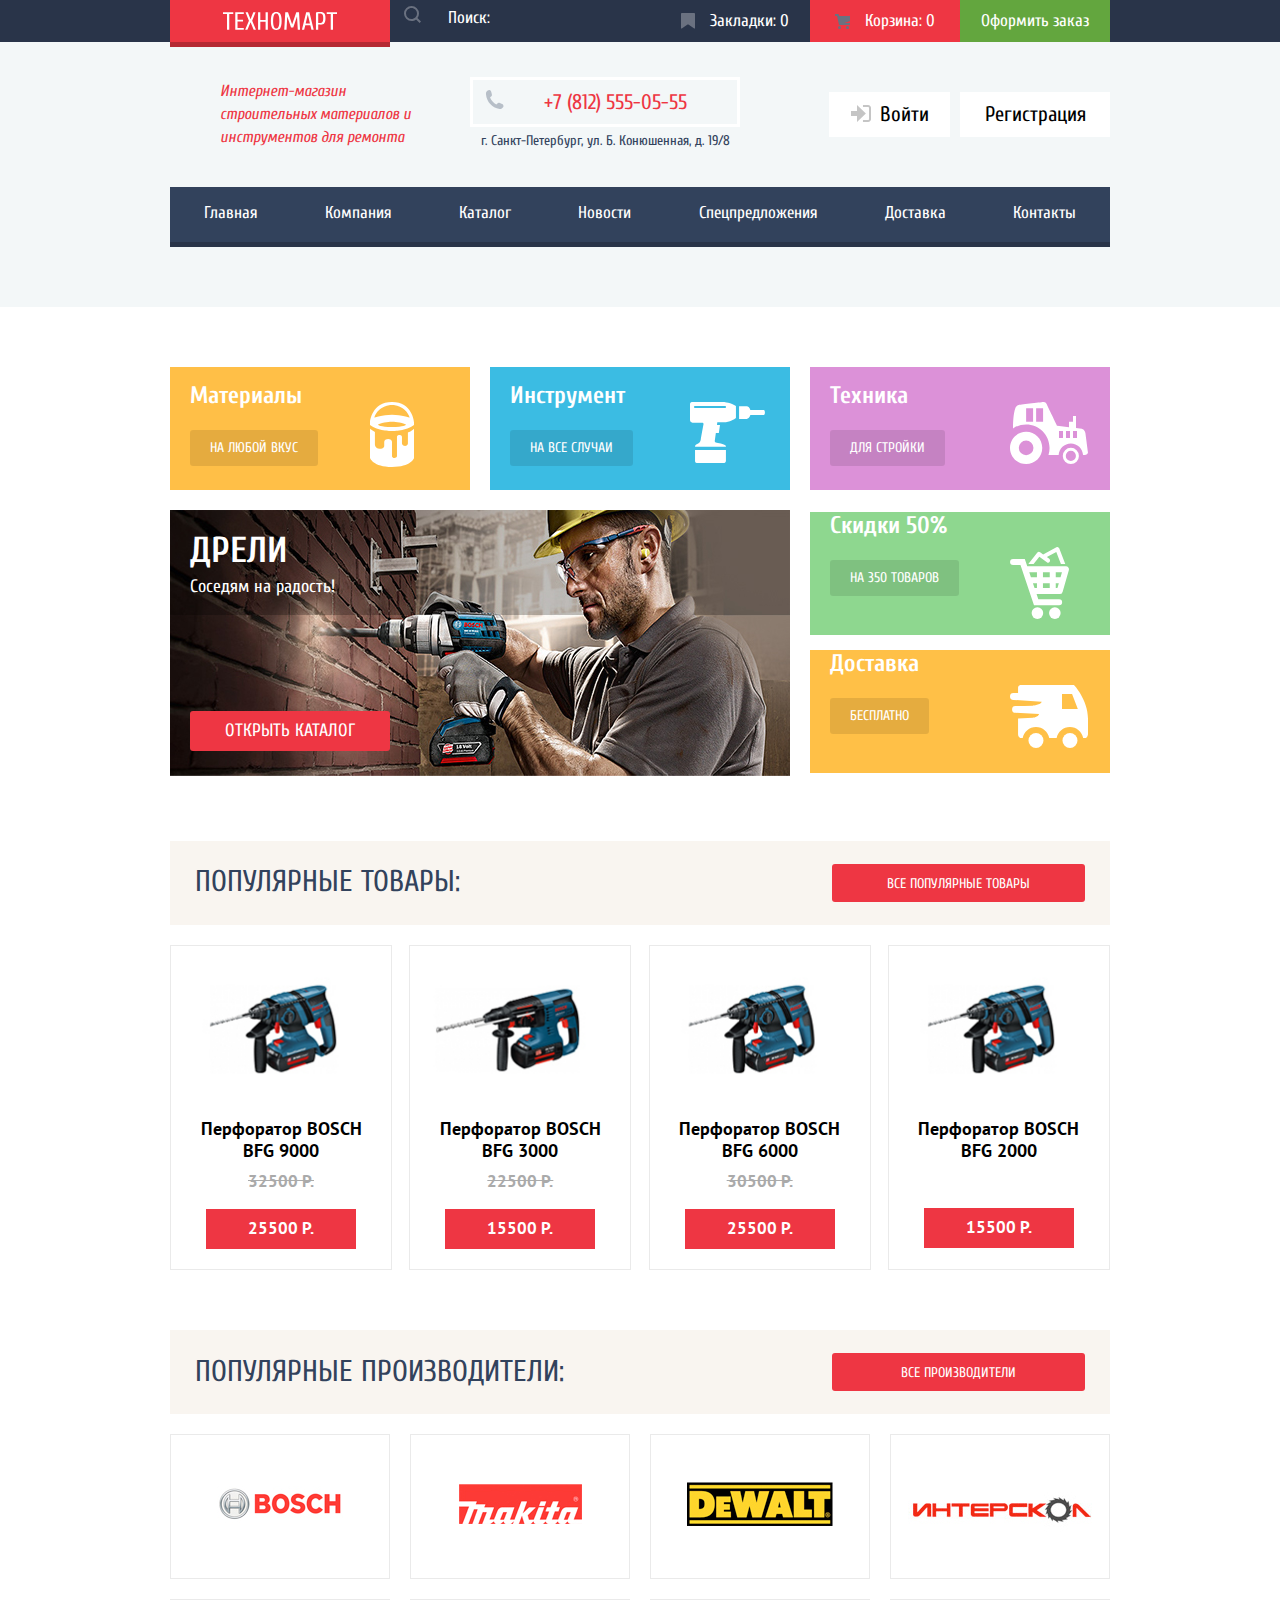
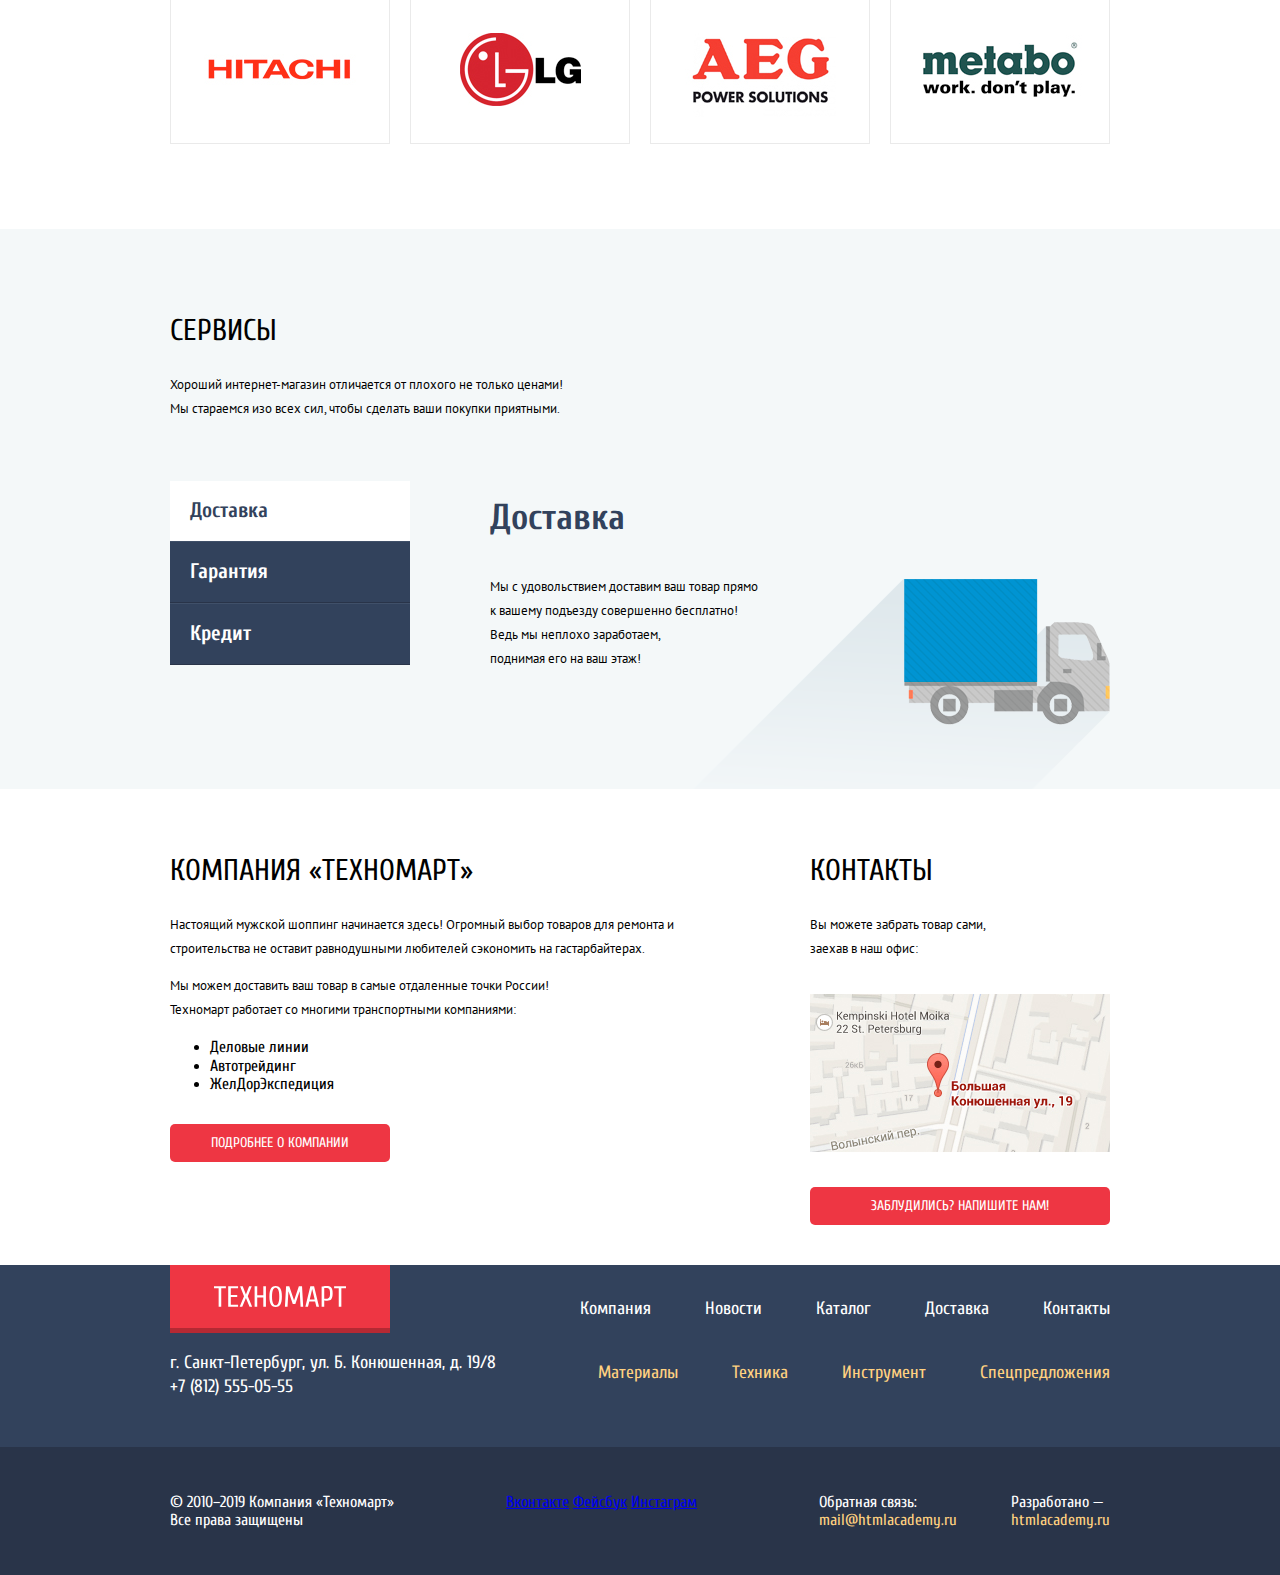
==== commit 74197c29: "работа" ====
--- a/index.html
+++ b/index.html
@@ -10,7 +10,7 @@
   <body>
     <header class="hav-top">
       <div class="hav-top-menu">
-        <div>
+        <div class="hav-top-menu-container">
           <a href="index.html" class="top-logo">
             <img src="img/logo-technomart.svg" weight="108" height="18" alt="Интернет-магазин Техномарт">
           </a>
@@ -19,7 +19,7 @@
             <button>Search</button>
           </form>
           <div class="top-menu-right">
-            <ul>
+            <ul class="hav-top-menu-list">
               <li><a href="#" class="nav-link">Закладки: 0</a></li>
               <li><a href="#" class="nav-link">Корзина: 0</a></li>
             </ul>
@@ -28,7 +28,7 @@
         </div>
       </div>
       <div class="hav-top-center">
-        <p>Интернет-магазин <br> строительных материалов <br> и инструментов для ремонта</p>
+        <p>Интернет-магазин строительных материалов и инструментов для ремонта</p>
         <div class="hav-top-center-phone">
           <a href="tel:+78125550555">+7 (812) 555-05-55</a>
           <p>г. Санкт-Петербург, ул. Б. Конюшенная, д. 19/8</p>
--- a/css/style.css
+++ b/css/style.css
@@ -19,7 +19,7 @@
     
 }
 
-.hav-top-menu>div {
+.hav-top-menu-container {
     width: 940px;
     display: flex;
     justify-content: space-between;
@@ -38,7 +38,7 @@
     border-bottom: 5px solid #b52933;
 }
 
-.hav-top-menu ul {
+.hav-top-menu-list {
     list-style: none;
     margin: 0;
     padding: 0;
@@ -46,7 +46,7 @@
     font-weight: 400;
 }
 
-.hav-top-menu ul li {
+.hav-top-menu-list li {
     display: inline-flex;
     align-items: center;
     justify-content: center;
@@ -54,7 +54,7 @@
     height: 42px;
 }
 
-.hav-top-menu ul li:first-child::before {
+.hav-top-menu-list li:first-child::before {
     content: url(../img/icon-bookmark.svg);
     margin-right: 15px;
     width: 14px;
@@ -62,11 +62,11 @@
 
 }
 
-.hav-top-menu ul li:last-child {
+.hav-top-menu-list li:last-child {
     background-color: #ee3643;
 }
 
-.hav-top-menu ul li:last-child::before {
+.hav-top-menu-list li:last-child::before {
     content: url(../img/icon-cart.svg);
     margin-right: 15px;
     width: 15px;
@@ -155,8 +155,8 @@
     display: flex;
     justify-content: space-between;
     margin: 0 auto;
-    height: 158px;
-    align-items: center;
+    align-items: center;
+    margin-top: 20px;
 }
 
 .hav-top-center > p {
@@ -165,6 +165,7 @@
     font-size: 16px;
     line-height: 23px;
     padding-left: 50px;
+    max-width: 201px; /* но тогда "и" подвесает в воздуже, по моему так не хорошо делать =)) */
 }
 
 .hav-top-center-phone {
@@ -251,6 +252,7 @@
     height: 55px;
     background-color: #32425c;
     border-bottom: 5px solid #293449;
+    margin-top: 20px;
 }
 
 .hav-top nav ul {
@@ -566,6 +568,7 @@
 
 .popular-items-products-item p {
     text-align: center;
+    min-height: 19px;
 }
 
 .old-price {
@@ -812,4 +815,152 @@
     font-size: 16px;
     line-height: 18px;
     
+}
+
+.catalog-page {
+    margin-top: 20px;
+}
+
+.catalog-content {
+
+    width: 940px;
+    margin: 0 auto;
+}
+
+.bread-crumbs {
+    padding: 0;
+    margin: 0;
+    margin-top: 24px;
+}
+
+.bread-crumbs li {
+    display: inline-block;
+    list-style: none;
+}
+
+.bread-crumbs li:first-child a{
+    font-size: 0;
+}
+
+.bread-crumbs li:first-child::before
+{
+    content: url("../img/icon-home.svg");
+    margin-right: 15px;
+    width: 14px;
+    height: 12px;
+}
+
+.bread-crumbs-items a {
+    color: #000000;
+    text-decoration: none;
+    text-transform: uppercase;
+    font-family: 'PT Sans', sans-serif;
+    font-size: 13pxt;
+    line-height: 18px;
+}
+
+.bread-crumbs-items {
+    color: #000000;
+    text-decoration: none;
+    text-transform: uppercase;
+    font-family: 'PT Sans', sans-serif;
+    font-size: 13pxt;
+    line-height: 18px;
+    margin-left: 10px;
+}
+
+.bread-crumbs-items::before {
+    content: url("../img/icon-right-small.svg");
+    margin-right: 15px;
+    width: 7px;
+    height: 12px;   
+}
+
+.catalog-flex {
+    display: flex;
+    justify-content: space-between;
+    align-items: flex-start;
+}
+
+.catalog-list {
+    width: 700px;
+}
+
+.catalog-list-items {
+    display: flex;
+    flex-wrap: wrap;
+    justify-content: space-between;
+    align-items: flex-start;
+    margin: 0;
+    padding: 0;
+}
+
+.catalog-list-items li {
+    margin-top: 20px;
+}
+
+.soft-second {
+    background-color: #f7f3ec;
+    display: flex;
+    justify-content: space-between;
+    align-items: center;
+    padding-left: 10px;
+    padding-right: 10px;
+}
+
+.soft-second-list {
+    margin: 0;
+    padding: 0;
+    display: inline-block;
+}
+
+.soft-second > p {
+    font-family: 'PT Sans', sans-serif;
+    font-size: 13px;
+    line-height: 18px;
+    text-transform: uppercase;
+    margin-left: 20px;
+}
+
+.soft-second-list-item {
+    display: inline-block;
+    list-style: none;
+    margin-left: 60px;
+}
+
+.catalog-sort-buttons {
+    display: inline-block;
+}
+
+.soft-second-list-item button {
+    background-color: transparent;
+    border: none;
+    font-family: 'PT Sans', sans-serif;
+    font-size: 13px;
+    line-height: 18px;
+    color: #acaaa5;
+    padding: 0;
+    text-transform: uppercase;
+    border-bottom: 1px dotted #ee3643;
+}
+
+.soft-second-list-item-active button{
+    color: #ee3643;
+    border-bottom: none;
+}
+
+.catalog-header {
+    background-color: #f2f6f8;
+    height: 90px;
+    display: flex;
+    align-items: center;
+    padding-left: 30px;
+    margin-bottom: 20px;
+}
+
+.catalog-header h1 {
+    font-size: 30px;
+    line-height: 30px;
+    font-weight: 400;
+    color: #32425c;
 }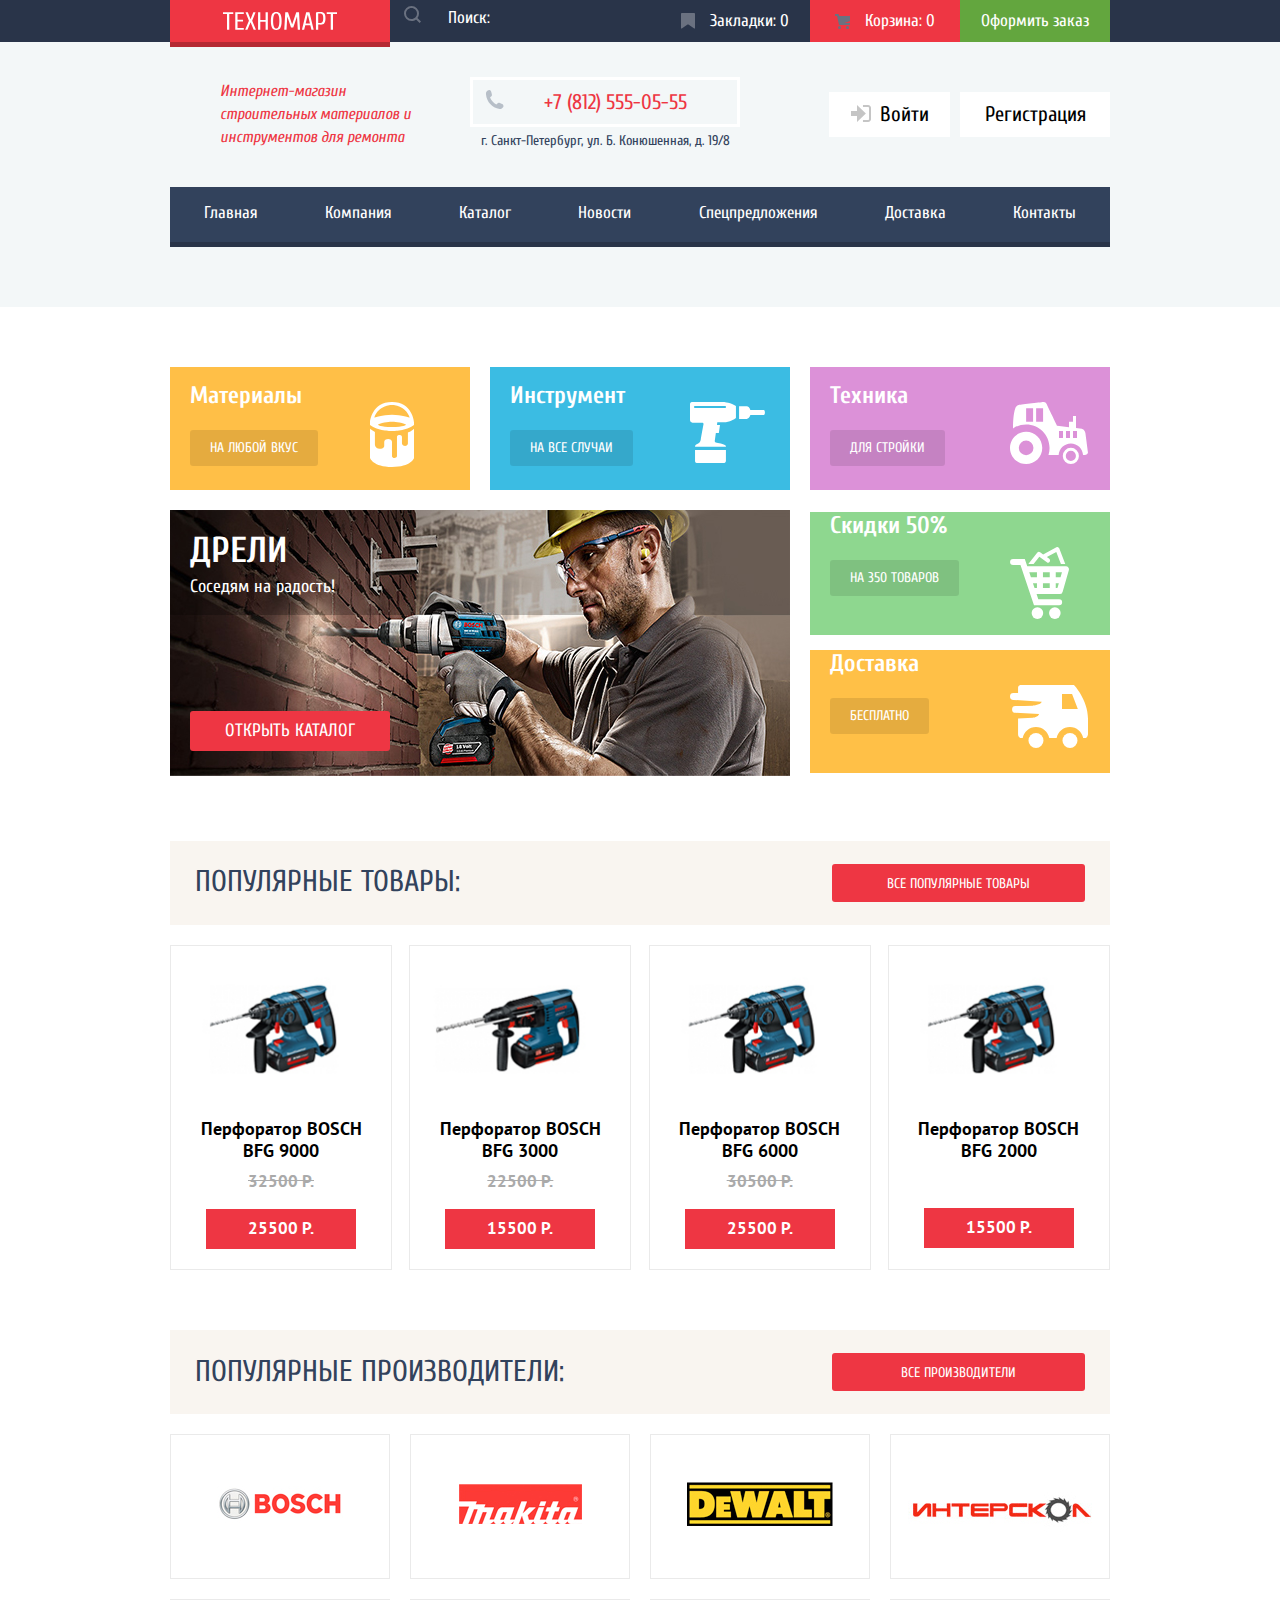
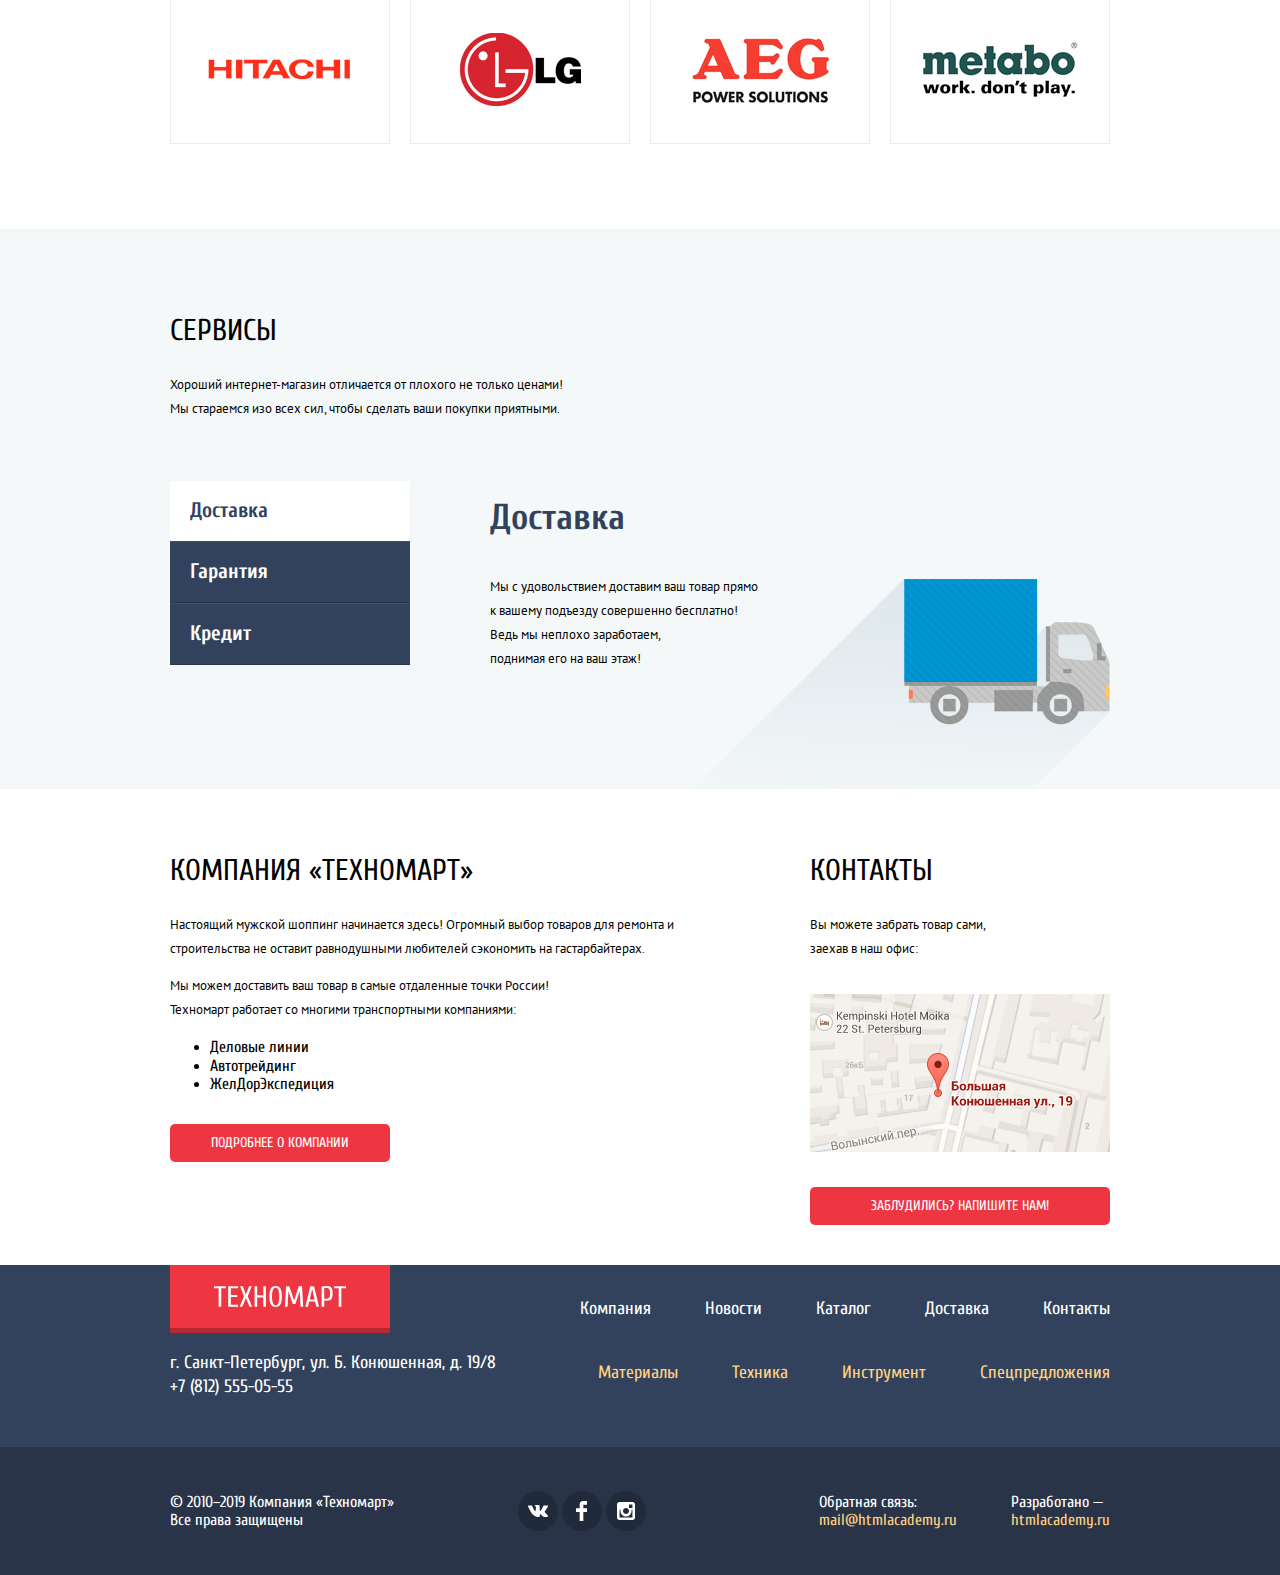
==== commit 1d5d3664: "done" ====
--- a/index.html
+++ b/index.html
@@ -312,10 +312,10 @@
       <div class="footer-down">
         <div class="content-footer footer-down-flex">
           <p class="copyright">© 2010–2019 Компания «Техномарт» <br> Все права защищены</p>
-          <ul>
-            <li><a href="#">Вконтакте</a></li>
-            <li><a href="#">Фейсбук</a></li>
-            <li><a href="#">Инстаграм</a></li>
+          <ul class="social-icons">
+            <li><a href="#" class="social-vk">Вконтакте</a></li>
+            <li><a href="#" class="social-fb">Фейсбук</a></li>
+            <li><a href="#" class="social-ins">Инстаграм</a></li>
           </ul>
           <div class="footer-back">
             <p>Обратная связь: <br> <a href="mailto:mail@htmlacademy.ru">mail@htmlacademy.ru</a></p>
--- a/css/style.css
+++ b/css/style.css
@@ -822,9 +822,9 @@
 }
 
 .catalog-content {
-
     width: 940px;
     margin: 0 auto;
+    margin-top: 20px;
 }
 
 .bread-crumbs {
@@ -906,6 +906,7 @@
     align-items: center;
     padding-left: 10px;
     padding-right: 10px;
+    height: 40px;
 }
 
 .soft-second-list {
@@ -963,4 +964,245 @@
     line-height: 30px;
     font-weight: 400;
     color: #32425c;
+}
+
+.pagination {
+    margin-left: 200px;
+}
+
+.pagination-item {
+    list-style: none;
+    display: inline-block;
+    font-family: 'PT Sans', sans-serif;
+    color: #000000;
+    font-size: 13px;
+    text-transform: uppercase;
+    border: 1px solid #e5e5e5;
+    border-radius: 3px;
+    padding: 10px 15px;
+}
+
+.pagination-item a {
+    text-decoration: none;
+    font-family: 'PT Sans', sans-serif;
+    color: #000000;
+    font-size: 13px;
+    text-transform: uppercase;
+}
+
+.pagination-item-active {
+    background-color: #ee3643;
+    color: #ffffff;
+}
+
+.couple-of-words {
+    background-color: #f2f6f8;
+    margin-top: 60px;
+    padding-bottom: 60px;
+}
+.couple-of-words h2 {
+    font-size: 30px;
+    line-height: 30px;
+    color: #000000;
+    font-weight: 400;
+    text-transform: uppercase;
+}
+
+.couple-of-words p {
+    font-size: 13px;
+    line-height: 24px;
+    color: #000000;
+    font-weight: 400;
+    font-family: 'PT Sans', sans-serif;
+}
+
+.filter-header {
+    background-color: #f7f3ec;
+    border-radius: 3px;
+    width: 220px;
+    box-sizing: border-box;
+    height: 40px;
+    font-family: 'PT Sans', sans-serif;
+    text-transform: uppercase;
+    color: #000000;
+    font-size: 13px;
+    line-height: 18px;
+    font-weight: 400;
+    padding-left: 15px;
+    display: flex;
+    align-items: center;
+}
+.filter h2 {
+    font-family: 'PT Sans', sans-serif;
+    text-transform: uppercase;
+    color: #000000;
+    font-size: 17px;
+    line-height: 30px;
+    font-weight: 700;
+}
+
+.filter-range {
+    background-color: #f7f3ec;
+    width: 220px;
+    box-sizing: border-box;
+    height: 80px;
+    border-radius: 3px;
+    display: flex;
+    align-items: center;
+    justify-content: center;
+}
+
+.filter-range-result {
+    display: flex;
+    flex-wrap: nowrap;
+    justify-content: space-between;
+    align-items: center;
+    margin-top: 10px;
+}
+
+.filter-range-result input {
+    width: 50px;
+    border: none;
+    background-color: #f7f3ec;
+    padding: 10px 15px;
+    border-radius: 3px;
+    text-align: center;
+    font-family: 'PT Sans', sans-serif;
+    color: #000000;
+    font-size: 17px;
+    line-height: 18px;
+    font-weight: 400;
+}
+
+.filter-list {
+    margin: 0;
+    padding: 0;
+}
+
+.filter-list li {
+    list-style: none;
+}
+
+.filter-list label {
+    font-family: 'PT Sans', sans-serif;
+    color: #000000;
+    font-size: 15px;
+    line-height: 20px;
+    font-weight: 400;
+    text-transform: uppercase;
+}
+
+.filter-button {
+    margin-top: 60px;
+    width: 140px;
+    height: 38px;
+    border: 1px solid #e5e5e5;
+    background-color: #ffffff;
+    font-family: 'PT Sans', sans-serif;
+    color: #000000;
+    font-size: 13px;
+    line-height: 18px;
+    font-weight: 400;
+    text-transform: uppercase;
+}
+
+.social-vk {
+    font-size: 0;
+    display: block;
+    width: 40px;
+    height: 40px;
+    background-color: #212a3a;
+    border-radius: 20px;
+    background-image: url("../img/icon-vk.svg");
+    background-repeat: no-repeat;
+    background-position: 50% 50%;
+    background-size: 20px auto;
+}
+
+.social-fb {
+    font-size: 0;
+    display: block;
+    width: 40px;
+    height: 40px;
+    background-color: #212a3a;
+    border-radius: 20px;
+    background-image: url("../img/icon-fb.svg");
+    background-repeat: no-repeat;
+    background-position: 50% 50%;
+    background-size: auto 20px;
+}
+
+.social-ins {
+    font-size: 0;
+    display: block;
+    width: 40px;
+    height: 40px;
+    background-color: #212a3a;
+    border-radius: 20px;
+    background-image: url("../img/icon-insta.svg");
+    background-repeat: no-repeat;
+    background-position: 50% 50%;
+    background-size: 18px auto;
+}
+
+.social-icons {
+    margin: 0;
+    padding: 0;
+}
+
+.user-info {
+    background-color: #ffffff;
+    width: 300px;
+    height: 45px;
+    display: flex;
+    justify-content: space-between;
+    align-items: center;
+}
+.user-info a{
+    color: #000000;
+    font-size: 21px;
+    font-weight: 400;
+}
+
+.user-info a:first-child {
+    margin-left: 20px;
+}
+.user-info a:first-child::before {
+    content: url("../img/icon-user.svg");
+    display: inline-block;
+    margin-right: 10px;
+}
+
+.user-info a:last-child {
+    margin-right: 20px;
+    font-size: 0;
+}
+.user-info a:last-child::before {
+    content: url("../img/icon-logout.svg");
+    display: inline-block;
+    
+}
+
+.user-navigation {
+    display: flex;
+    align-items: center;
+    justify-content: center;
+    margin-top: 5px;
+}
+
+.user-navigation a {
+    color: #32425c;
+    font-size: 16px;
+    line-height: 18px;
+    text-decoration: underline;
+}
+
+.user-navigation a:nth-child(2n)::before {
+    content: "";
+    display: inline-block;
+    width: 5px;
+    height: 5px;
+    background-color: #32425c;
+    margin-right: 20px;
+    margin-left: 20px;
 }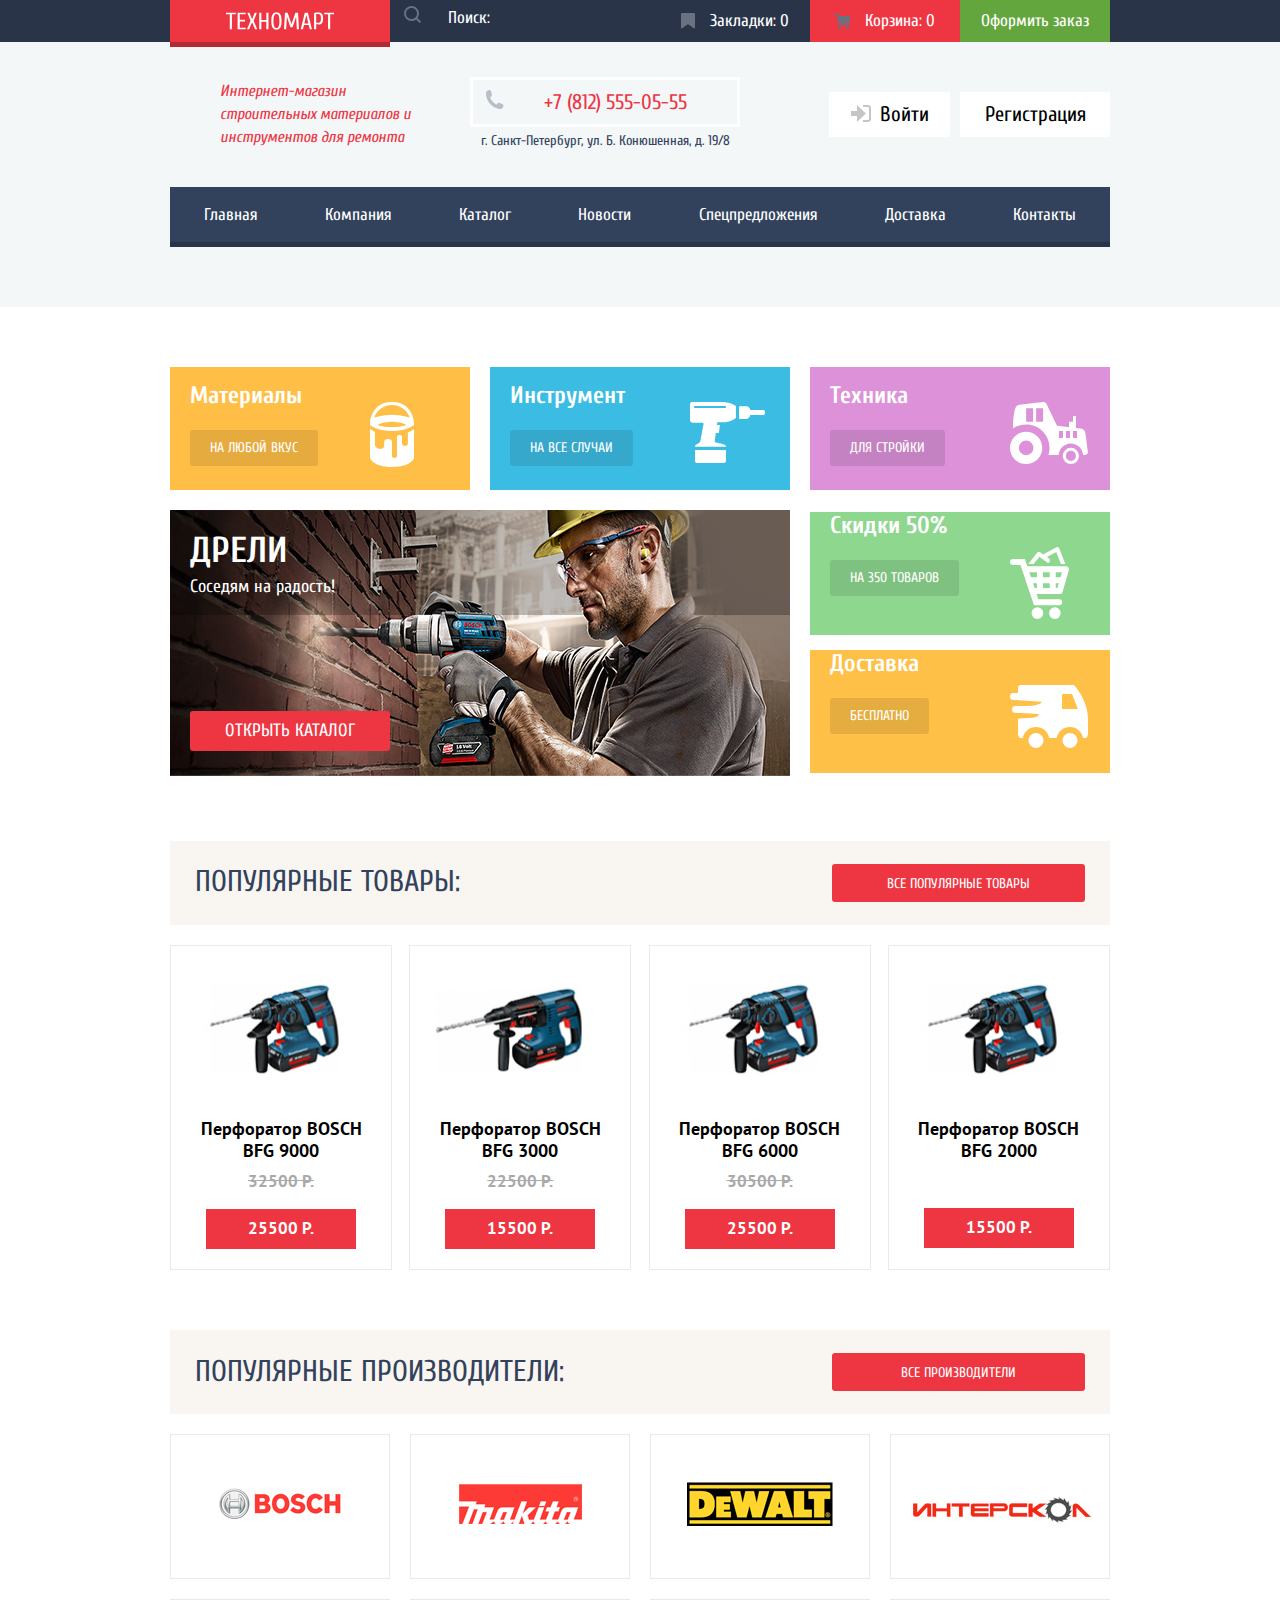
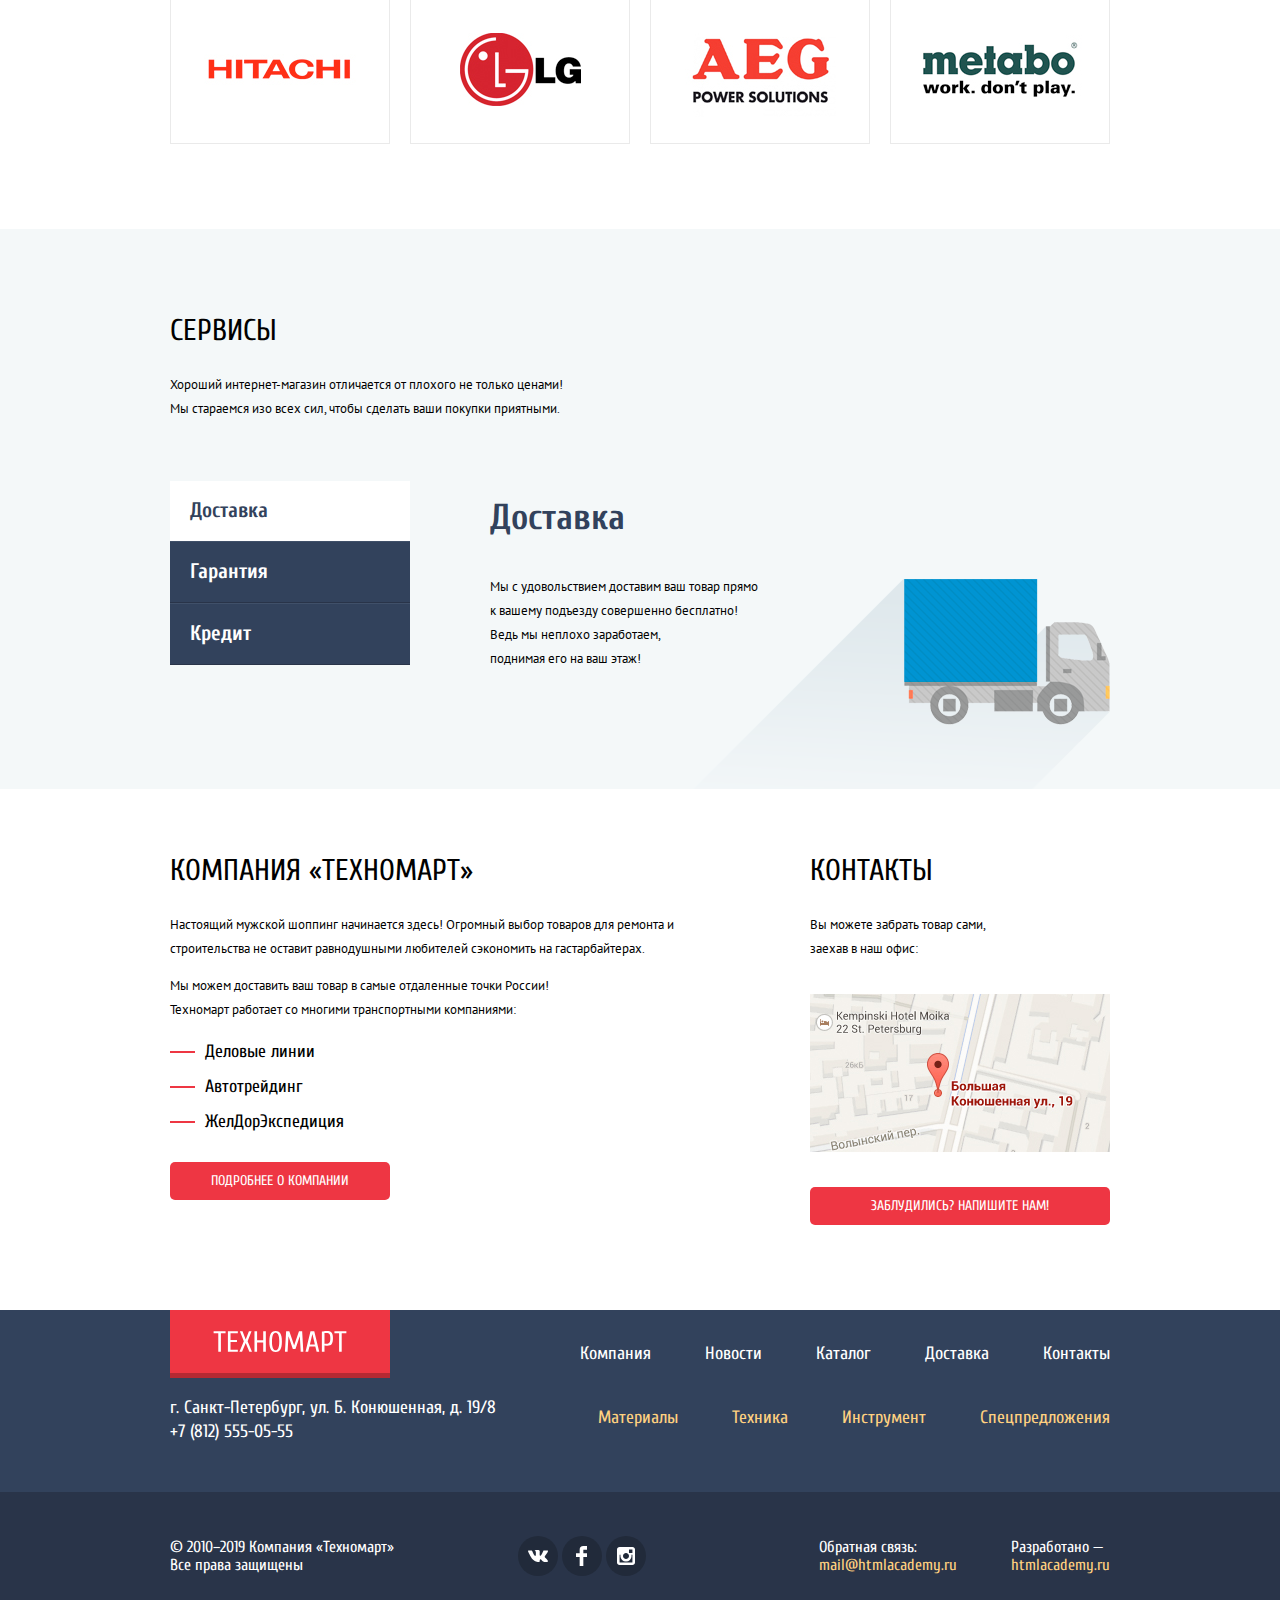
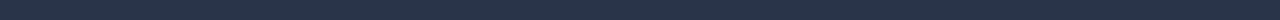
==== commit e28d6463: "test" ====
--- a/index.html
+++ b/index.html
@@ -12,16 +12,16 @@
       <div class="hav-top-menu">
         <div class="hav-top-menu-container">
           <a href="index.html" class="top-logo">
-            <img src="img/logo-technomart.svg" weight="108" height="18" alt="Интернет-магазин Техномарт">
+            <img src="img/logo-technomart.svg" width="108" height="18" alt="Интернет-магазин Техномарт">
           </a>
           <form action="" method="post">
             <input type="search" name="search" placeholder="Поиск:">
-            <button>Search</button>
+            <button type="submit">Search</button>
           </form>
           <div class="top-menu-right">
             <ul class="hav-top-menu-list">
-              <li><a href="#" class="nav-link">Закладки: 0</a></li>
-              <li><a href="#" class="nav-link">Корзина: 0</a></li>
+              <li class="nav-link-bookmarks"><a href="#" class="nav-link">Закладки: 0</a></li>
+              <li class="nav-link-basket"><a href="#" class="nav-link">Корзина: 0</a></li>
             </ul>
             <a href="#" class="btn-checkout">Оформить заказ</a>
           </div>
@@ -33,20 +33,20 @@
           <a href="tel:+78125550555">+7 (812) 555-05-55</a>
           <p>г. Санкт-Петербург, ул. Б. Конюшенная, д. 19/8</p>
         </div>
-        <ul>
-          <li><a href="#">Войти</a></li>
-          <li><a href="#">Регистрация</a></li>
+        <ul class="nav-login-register">
+          <li class="button-login"><a href="#">Войти</a></li>
+          <li class="button-register"><a href="#">Регистрация</a></li>
         </ul>
       </div>
       <nav>
-        <ul>
-          <li><a href="index.html">Главная</a></li>
-          <li><a href="#">Компания</a></li>
-          <li><a href="catalog.html">Каталог</a></li>
-          <li><a href="#">Новости</a></li>
-          <li><a href="#">Спецпредложения</a></li>
-          <li><a href="#">Доставка</a></li>
-          <li><a href="#">Контакты</a></li>
+        <ul class="down-nal-list">
+          <li class="down-nal-item"><a href="index.html">Главная</a></li>
+          <li class="down-nal-item"><a href="#">Компания</a></li>
+          <li class="down-nal-item"><a href="catalog.html">Каталог</a></li>
+          <li class="down-nal-item"><a href="#">Новости</a></li>
+          <li class="down-nal-item"><a href="#">Спецпредложения</a></li>
+          <li class="down-nal-item"><a href="#">Доставка</a></li>
+          <li class="down-nal-item"><a href="#">Контакты</a></li>
         </ul>
       </nav>
     </header>
@@ -75,7 +75,7 @@
                 <p>Соседям на радость!</p>
               </div>
               <div class="slider-button">
-                <a href="#" class="button-red">Открыть каталог</a>
+                <a href="#" class="button-red button-red-hover">Открыть каталог</a>
               </div>
               <img src="img/slider2.jpg" width="620" height="266" alt="Дрели - соседям на радость!">
               
@@ -118,7 +118,7 @@
           <li class="popular-items-products-item">
             <div>
               <a href="#">
-                  <img src="img/perforator__1.jpg" weight="220" height="169" alt="Перфоратор BOSCH BFG 9000">
+                  <img src="img/perforator__1.jpg" width="220" height="169" alt="Перфоратор BOSCH BFG 9000">
               </a>
               <div class="hide">
                   <button>Купить</button>
@@ -137,7 +137,7 @@
           <li class="popular-items-products-item">
             <div>
               <a href="#">
-                  <img src="img/perforator__2.jpg" weight="220" height="169" alt="Перфоратор BOSCH BFG 3000">
+                  <img src="img/perforator__2.jpg" width="220" height="169" alt="Перфоратор BOSCH BFG 3000">
               </a>
               <div class="hide">
                   <button>Купить</button>
@@ -156,7 +156,7 @@
           <li class="popular-items-products-item">
             <div>
               <a href="#">
-                  <img src="img/perforator__3.jpg" weight="220" height="169" alt="Перфоратор BOSCH BFG 6000">
+                  <img src="img/perforator__3.jpg" width="220" height="169" alt="Перфоратор BOSCH BFG 6000">
               </a>
               <div class="hide">
                   <button>Купить</button>
@@ -175,7 +175,7 @@
           <li class="popular-items-products-item">
             <div>
               <a href="#">
-                  <img src="img/perforator__4.jpg" weight="220" height="169" alt="Перфоратор BOSCH BFG 2000">
+                  <img src="img/perforator__4.jpg" width="220" height="169" alt="Перфоратор BOSCH BFG 2000">
               </a>
               <div class="hide">
                   <button>Купить</button>
@@ -218,12 +218,32 @@
           <p>Хороший интернет-магазин отличается от плохого не только ценами! <br> Мы стараемся изо всех сил, чтобы сделать ваши покупки приятными.</p>
         <div class="servises-content-items-flex">
           <ul>
-            <li class="servises-content-items-active"><a href="#">Доставка</a></li>
-            <li class="servises-content-items"><a href="#">Гарантия</a></li>
-            <li class="servises-content-items"><a href="#">Кредит</a></li>
+            <li class="servises-content-items-active" id="list-titl-elem-1">
+              <a onclick="showhide1(); return false;">Доставка</a>
+            </li>
+            <li class="servises-content-items" id="list-titl-elem-2">
+              <a onclick="showhide2(); return false;">Гарантия</a>
+            </li>
+            <li class="servises-content-items" id="list-titl-elem-3">
+              <a onclick="showhide3(); return false;">Кредит</a>
+            </li>
           </ul>
-          <div class="servises-content-description">
+          <div id="listelem1" class="servises-content-description">
             <h3>Доставка</h3>
+            <p>Мы с удовольствием доставим ваш товар прямо <br>
+              к вашему подъезду совершенно бесплатно! <br>
+              Ведь мы неплохо заработаем, <br>
+              поднимая его на ваш этаж!</p>
+          </div>
+          <div id="listelem2" class="servises-content-description hide">
+            <h3>Доставка 2</h3>
+            <p>Мы с удовольствием доставим ваш товар прямо <br>
+              к вашему подъезду совершенно бесплатно! <br>
+              Ведь мы неплохо заработаем, <br>
+              поднимая его на ваш этаж!</p>
+          </div>
+          <div id="listelem3" class="servises-content-description hide">
+            <h3>Доставка 3</h3>
             <p>Мы с удовольствием доставим ваш товар прямо <br>
               к вашему подъезду совершенно бесплатно! <br>
               Ведь мы неплохо заработаем, <br>
@@ -239,10 +259,10 @@
             <p>Настоящий мужской шоппинг начинается здесь! Огромный выбор товаров для ремонта и строительства не оставит равнодушными любителей сэкономить на гастарбайтерах.</p>
             <p>Мы можем доставить ваш товар в самые отдаленные точки России!<br>
                 Техномарт работает со многими транспортными компаниями: </p>
-            <ul>
-              <li>Деловые линии</li>
-              <li>Автотрейдинг</li>
-              <li>ЖелДорЭкспедиция</li>
+            <ul class="index-abaut-company-list">
+              <li class="index-abaut-company-item">Деловые линии</li>
+              <li class="index-abaut-company-item">Автотрейдинг</li>
+              <li class="index-abaut-company-item">ЖелДорЭкспедиция</li>
             </ul>
             <a href="#" class="button-red">Подробнее о компании</a>
           </section>
@@ -250,15 +270,16 @@
             <h2>Контакты</h2>
             <p>Вы можете забрать товар сами,<br>
                 заехав в наш офис:</p>
-            <img src="img/map.jpg" weight="300" height="158" alt="Карта как проехать">    
-            <button type="button">Заблудились? Напишите нам!</button>
+            <img src="img/map.jpg" width="300" height="158" alt="Карта как проехать">    
+            <button type="button" onclick="document.getElementById('popapp-map').classList.remove('hide');">Заблудились? Напишите нам!</button>
           </section>
         </div>
-      </div>
-      <div class="hide">
-        <img src="img/map_big.jpg" alt="Большая карта">
-        <button>Х</button>
-      </div>
+        <div id="popapp-map" class="popapp-map hide">
+          <img src="img/map_big.jpg" alt="Большая карта">
+          <button onclick="document.getElementById('popapp-map').classList.add('hide');"></button>
+        </div>
+      </div>
+      
       <div class="hide">
         <button>Х</button>
         <form action="" method="post">
@@ -288,7 +309,7 @@
         <div class="footer-flex">
           <div class="footer-contacts">
             <a href="index.html" class="top-logo footer-logo">
-              <img src="img/logo-technomart.svg" weight="136" height="21" alt="Логотип">
+              <img src="img/logo-technomart.svg" width="136" height="21" alt="Логотип">
             </a>
             <p>г. Санкт-Петербург, ул. Б. Конюшенная, д. 19/8 <br> <a href="tel:+78125550555">+7 (812) 555-05-55</a></p>
           </div>
@@ -324,5 +345,58 @@
         </div>
       </div>
     </footer>
+    <script type="text/javascript">
+
+      function clearmeplz()
+      {
+        document.getElementById("list-titl-elem-1").classList.remove("servises-content-items-active");
+        document.getElementById("list-titl-elem-2").classList.remove("servises-content-items-active");
+        document.getElementById("list-titl-elem-3").classList.remove("servises-content-items-active");
+
+        document.getElementById("list-titl-elem-1").classList.remove("servises-content-items");
+        document.getElementById("list-titl-elem-2").classList.remove("servises-content-items");
+        document.getElementById("list-titl-elem-3").classList.remove("servises-content-items");
+      }
+      function showhide1()
+      {
+        document.getElementById("listelem1").classList.remove("hide");
+        document.getElementById("listelem2").classList.add("hide");
+        document.getElementById("listelem3").classList.add("hide");
+        
+        clearmeplz();
+        
+        document.getElementById("list-titl-elem-1").classList.add("servises-content-items-active");
+        document.getElementById("list-titl-elem-2").classList.add("servises-content-items");
+        document.getElementById("list-titl-elem-3").classList.add("servises-content-items");
+      }
+
+      function showhide2()
+      {
+        document.getElementById("listelem1").classList.add("hide");
+        document.getElementById("listelem2").classList.remove("hide");
+        document.getElementById("listelem3").classList.add("hide");
+        
+        clearmeplz();
+        
+        document.getElementById("list-titl-elem-1").classList.add("servises-content-items");
+        document.getElementById("list-titl-elem-2").classList.add("servises-content-items-active");
+        document.getElementById("list-titl-elem-3").classList.add("servises-content-items");
+      }
+
+      function showhide3()
+      {
+        document.getElementById("listelem1").classList.add("hide");
+        document.getElementById("listelem2").classList.add("hide");
+        document.getElementById("listelem3").classList.remove("hide");
+        
+        clearmeplz();
+        
+        document.getElementById("list-titl-elem-1").classList.add("servises-content-items");
+        document.getElementById("list-titl-elem-2").classList.add("servises-content-items");
+        document.getElementById("list-titl-elem-3").classList.add("servises-content-items-active");
+      }
+
+      
+    </script>
   </body>
 </html>--- a/css/style.css
+++ b/css/style.css
@@ -54,7 +54,7 @@
     height: 42px;
 }
 
-.hav-top-menu-list li:first-child::before {
+.nav-link-bookmarks::before {
     content: url(../img/icon-bookmark.svg);
     margin-right: 15px;
     width: 14px;
@@ -62,11 +62,11 @@
 
 }
 
-.hav-top-menu-list li:last-child {
+.nav-link-basket {
     background-color: #ee3643;
 }
 
-.hav-top-menu-list li:last-child::before {
+.nav-link-basket::before {
     content: url(../img/icon-cart.svg);
     margin-right: 15px;
     width: 15px;
@@ -120,7 +120,6 @@
     width: 17px;
     height: 17px;
     padding-top: 6px;
-    vertical-align: middle;
     display: block;
     padding-right: 10px;
 }
@@ -209,7 +208,7 @@
     display: flex;
 }
 
-.hav-top-center ul li:first-child {
+.button-login{
     width: 121px;
     height: 45px;
     background-color:#fFFFff;
@@ -219,7 +218,7 @@
     
 }
 
-.hav-top-center ul li:first-child::before {
+.button-login::before {
     display: inline-block;
     content: url(../img/icon-login.svg);
     margin-right: 10px;
@@ -227,7 +226,7 @@
     height: 19px;
 }
 
-.hav-top-center ul li:last-child {
+.button-register {
     margin-left: 10px;
     width: 150px;
     height: 45px;
@@ -238,11 +237,43 @@
     
 }
 
-.hav-top-center ul li a {
+.button-login:hover a {
+    color: #ee3643;
+}
+
+.button-register:hover a {
+    color: #ee3643;
+}
+
+.button-login:active a {
+    color: #c5c5c5;
+}
+
+.button-register:active a {
+    color: #c5c5c5;
+}
+
+.button-login:hover::before {
+    display: inline-block;
+    content: url(../img/icon-login-dark.svg);
+    margin-right: 10px;
+    width: 19px;
+    height: 19px;
+}
+.button-login a,
+.button-register a {
     text-decoration: none;
     color: #000000;
     font-size: 21px;
     font-weight: 400;
+}
+
+.button-login:active::before {
+    display: inline-block;
+    content: url(../img/icon-login.svg);
+    margin-right: 10px;
+    width: 19px;
+    height: 19px;
 }
 
 .hav-top nav {
@@ -255,16 +286,21 @@
     margin-top: 20px;
 }
 
-.hav-top nav ul {
-    list-style: none;
+.down-nal-list {
     display: flex;
     justify-content: space-around;
+    align-items: center;
     width: 100%;
+    height: 100%;
     padding-left: 0;
+    margin: 0;
+    padding: 0;
 }
 
 .company-info {
     background-color: #ffffff;
+    position: relative;
+    margin-bottom: 85px;
 }
 
 .company-info-page {
@@ -552,6 +588,11 @@
     border: 1px solid #eaeaea;
     
 }
+
+.popular-items-image {
+    display: block;
+}
+
 .popular-items-products-item h3 {
     text-align: center;
     margin: 0;
@@ -611,6 +652,7 @@
     align-items: center;
     justify-content: center;
     margin-top: 20px;
+    position: relative;
 }
 
 .content-mragin {
@@ -730,7 +772,7 @@
 .footer-elements-items {
     display: inline-block;
     list-style: none;
-    
+    margin-left: 50px;
 }
 
 .footer-elements {
@@ -746,7 +788,7 @@
     font-size: 18px;
     line-height: 24px;
     text-decoration: none;
-    margin-left: 50px;
+    
 }
 
 .footer-elements:first-child a{
@@ -957,13 +999,11 @@
     align-items: center;
     padding-left: 30px;
     margin-bottom: 20px;
-}
-
-.catalog-header h1 {
     font-size: 30px;
     line-height: 30px;
     font-weight: 400;
     color: #32425c;
+    text-transform: uppercase;
 }
 
 .pagination {
@@ -973,6 +1013,14 @@
 .pagination-item {
     list-style: none;
     display: inline-block;
+    font-family: 'PT Sans', sans-serif;
+    color: #000000;
+    font-size: 13px;
+    text-transform: uppercase;
+}
+
+.pagination-item a {
+    text-decoration: none;
     font-family: 'PT Sans', sans-serif;
     color: #000000;
     font-size: 13px;
@@ -982,17 +1030,12 @@
     padding: 10px 15px;
 }
 
-.pagination-item a {
-    text-decoration: none;
-    font-family: 'PT Sans', sans-serif;
-    color: #000000;
-    font-size: 13px;
-    text-transform: uppercase;
-}
-
 .pagination-item-active {
     background-color: #ee3643;
     color: #ffffff;
+    border: 1px solid #e5e5e5;
+    border-radius: 3px;
+    padding: 10px 15px;
 }
 
 .couple-of-words {
@@ -1205,4 +1248,115 @@
     background-color: #32425c;
     margin-right: 20px;
     margin-left: 20px;
+}
+
+.down-nal-item {
+    display: flex;
+    align-items: center;
+    justify-content: center;
+    padding-left: 25px;
+    padding-right: 25px;
+    height: 100%;
+
+}
+
+.down-nal-item:hover {
+    background-color: #293449;
+}   
+
+.down-nal-item:active {
+    background-color: #1d2739;
+} 
+
+.down-nal-item:active a{
+    color: #8e939c;
+} 
+
+.promo-item a:hover {
+    background-color: rgba(0, 0, 0, 0.20);
+}
+
+.promo-item a:active {
+    background-color: rgba(0, 0, 0, 0.30);
+}
+
+.button-red-hover:hover {
+    background-color: #ca2c37;
+}
+
+.button-red-hover:active {
+    background-color: #ba2732;
+}
+
+.manufacturers li:hover {
+    box-shadow: 0 10px 25px 0 rgba(41, 52, 73, 0.50);
+}
+
+.manufacturers li:active {
+    box-shadow: 0 4px 10px 0 rgba(41, 52, 73, 0.50);
+}
+
+.manufacturers li:active img {
+    filter: alpha(Opacity=30);
+    opacity: 0.30;
+}
+
+.servises-content-items:hover {
+    background-color: #293449;
+}
+
+.index-abaut-company-list {
+    margin-top: 20px;
+    padding-left: 0;
+}
+
+.index-abaut-company-item {
+    font-size: 18px;
+    line-height: 20px;
+    font-weight: 400;
+    list-style: none;
+    margin-bottom: 15px;
+}
+
+.index-abaut-company-item::before {
+    content: "";
+    display: inline-block;
+    width: 25px;
+    height: 2px;
+    background-color: #ee3643;
+    margin-bottom: 4px;
+    margin-right: 10px;
+}
+
+.popapp-map {
+    position: absolute;
+    top: 0;
+    margin: 0 auto;
+    left: calc(50% - 470px);
+}
+
+
+.popapp-map button{
+    position: absolute;
+    top: 10px;
+    right: 10px;
+    font-size: 14px;
+    border: none;
+    background-image: url(../img/close-map.svg);
+    width: 21px;
+    height: 21px;
+    background-color: transparent;
+}
+
+.popapp-map button::after {
+    content: none;
+    
+    display: block;
+    width: 10px;
+    height: 10px;
+
+}
+
+.popapp-map img{
+    box-shadow: 0 0 16px 0 rgba(41, 52, 73, 0.50);
 }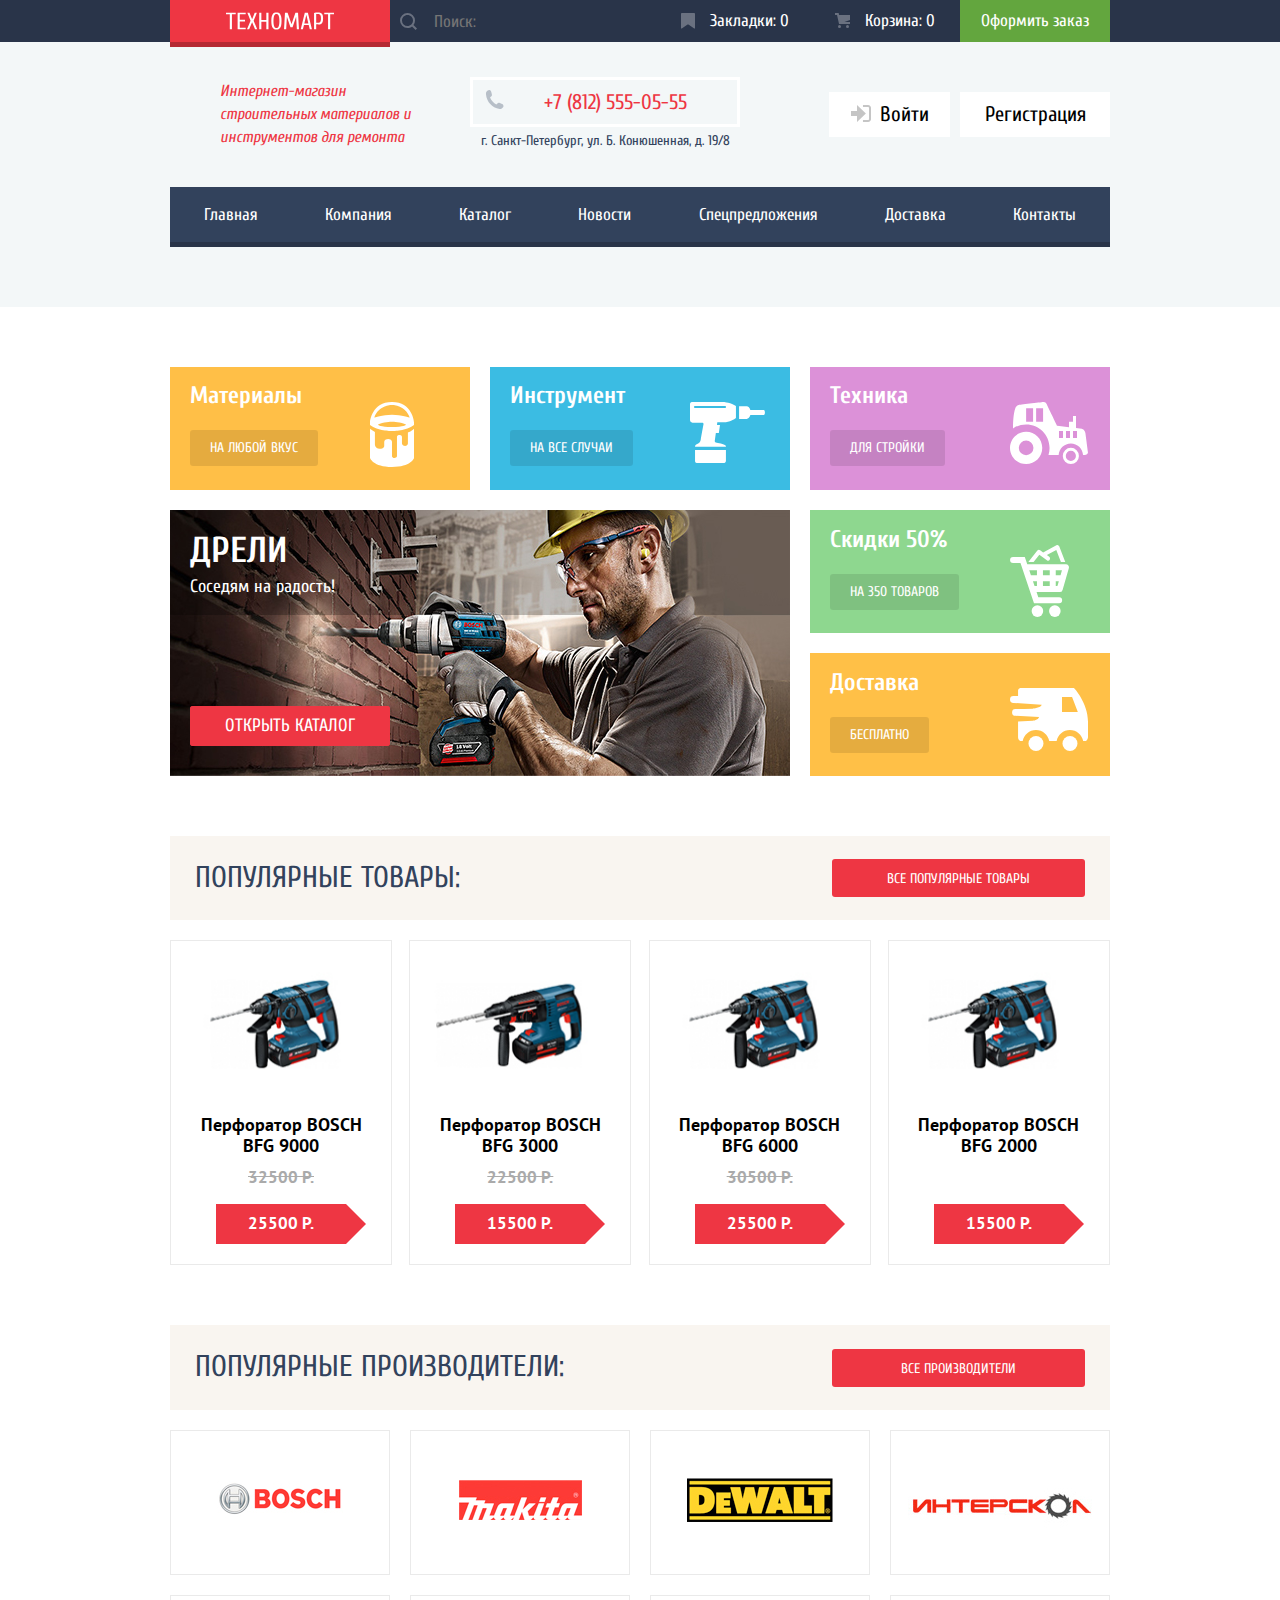
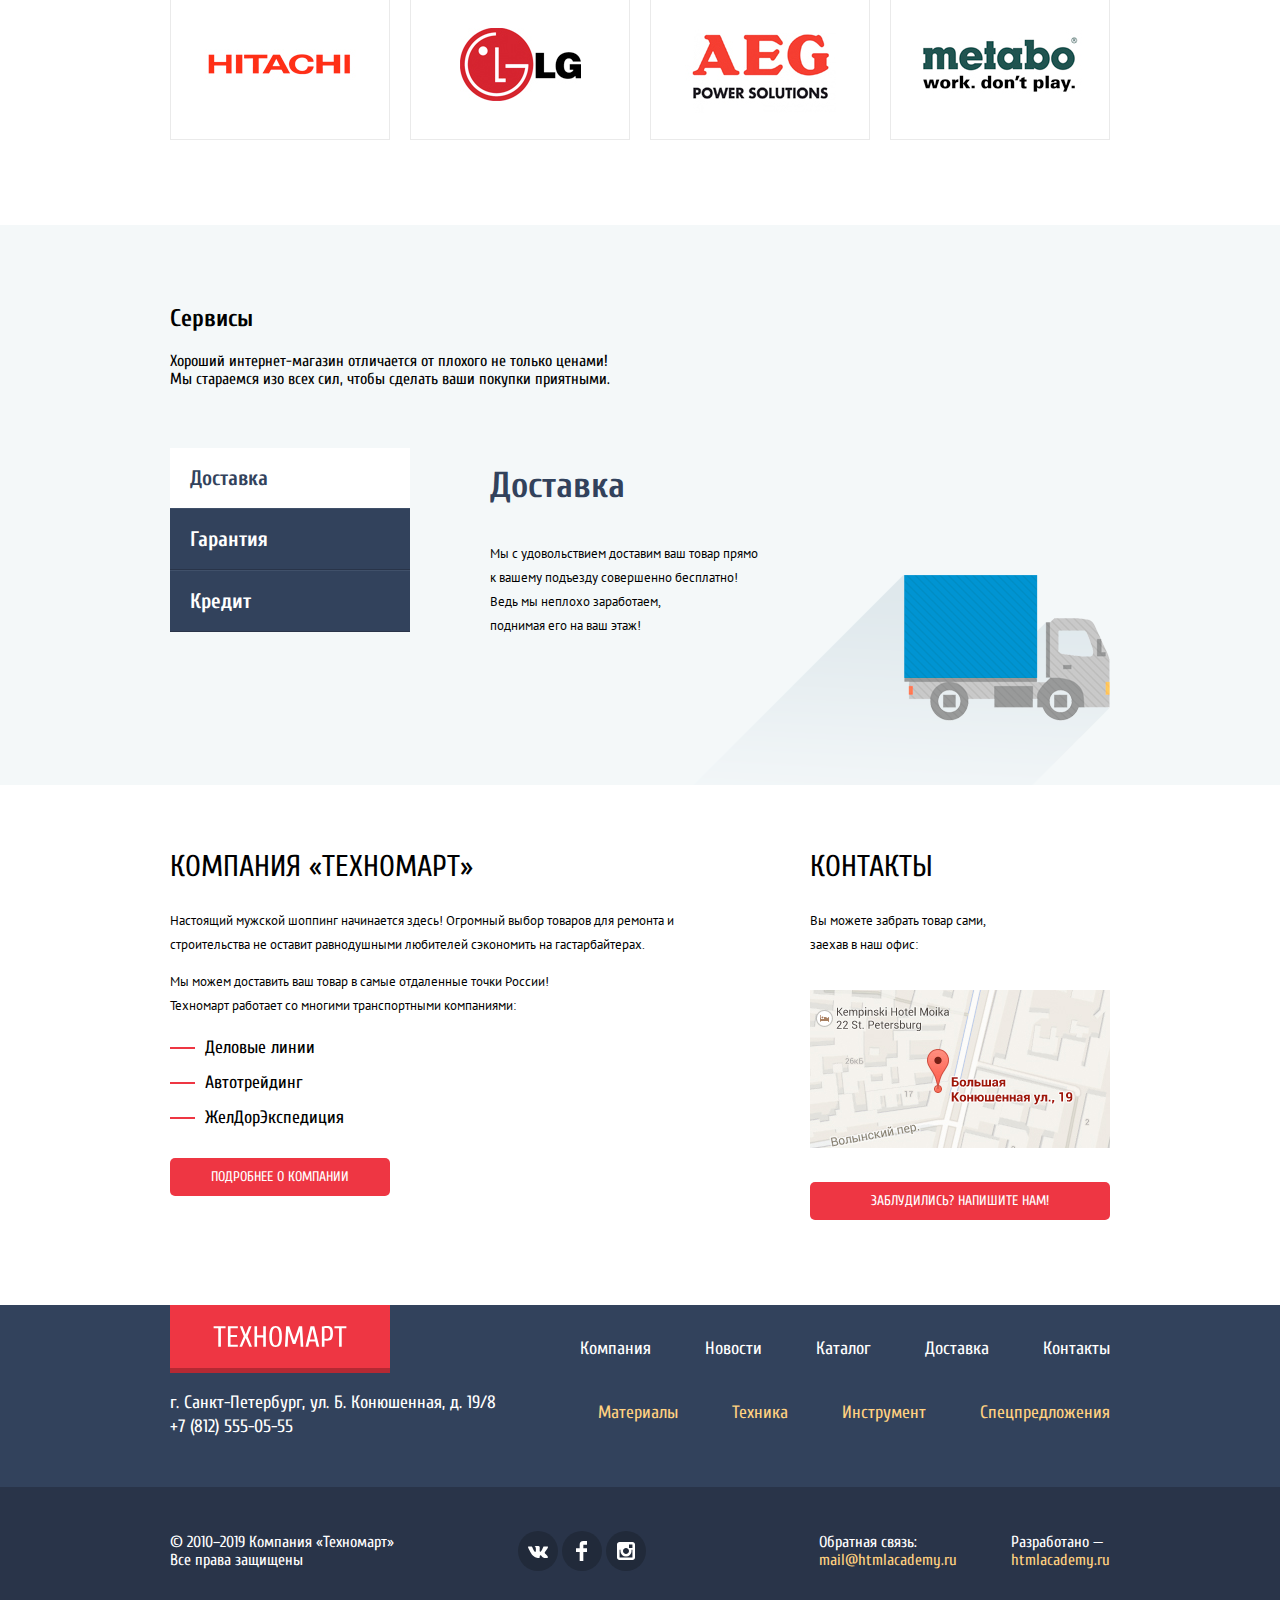
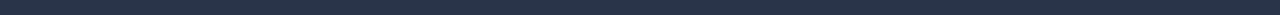
==== commit e9b97ef2: "Update" ====
--- a/index.html
+++ b/index.html
@@ -69,7 +69,7 @@
         <div class="slider-page">
           <div class="main-slider">
             
-            <div>
+            <div id="slider-1" class="slider-1">
               <div class="slider-info">
                 <h1>Дрели</h1>
                 <p>Соседям на радость!</p>
@@ -80,7 +80,7 @@
               <img src="img/slider2.jpg" width="620" height="266" alt="Дрели - соседям на радость!">
               
             </div>
-            <div class="hide">
+            <div id="slider-2" class="slider-2">
               <div class="slider-info">
                 <h1>Перфораторы</h1>
                 <p>Настоящие мужские игрушки</p>
@@ -91,10 +91,10 @@
               <img src="img/slider1.jpg" width="620" height="266" alt="Дрели - соседям на радость!">
 
             </div>
-            <!--<div>
-              <button>Вперед</button>
+            <div class="slider-btn hide">
+              <button class="slider-btn-forvard">Вперед</button>
               <button>Назад</button>
-            </div>-->
+            </div>
           </div>
           <ul class="promo-2">
             <li class="promo-2-item promo-item">
@@ -120,9 +120,11 @@
               <a href="#">
                   <img src="img/perforator__1.jpg" width="220" height="169" alt="Перфоратор BOSCH BFG 9000">
               </a>
-              <div class="hide">
-                  <button>Купить</button>
-                  <button>В закладки</button>
+              <div class="popular-items-action hide">
+                <div class="popular-items-action-center">
+                  <button class="popular-items-action-buy">Купить</button>
+                  <button class="popular-items-action-bookmarks">В закладки</button>
+                </div>
               </div>
             </div>
             <h3>
@@ -139,9 +141,11 @@
               <a href="#">
                   <img src="img/perforator__2.jpg" width="220" height="169" alt="Перфоратор BOSCH BFG 3000">
               </a>
-              <div class="hide">
-                  <button>Купить</button>
-                  <button>В закладки</button>
+              <div class="popular-items-action hide">
+                <div class="popular-items-action-center">
+                  <button class="popular-items-action-buy">Купить</button>
+                  <button class="popular-items-action-bookmarks">В закладки</button>
+                </div>
               </div>
             </div>
             <h3>
@@ -158,9 +162,11 @@
               <a href="#">
                   <img src="img/perforator__3.jpg" width="220" height="169" alt="Перфоратор BOSCH BFG 6000">
               </a>
-              <div class="hide">
-                  <button>Купить</button>
-                  <button>В закладки</button>
+              <div class="popular-items-action hide">
+                <div class="popular-items-action-center">
+                  <button class="popular-items-action-buy">Купить</button>
+                  <button class="popular-items-action-bookmarks">В закладки</button>
+                </div>
               </div>
             </div>
             <h3>
@@ -177,9 +183,11 @@
               <a href="#">
                   <img src="img/perforator__4.jpg" width="220" height="169" alt="Перфоратор BOSCH BFG 2000">
               </a>
-              <div class="hide">
-                  <button>Купить</button>
-                  <button>В закладки</button>
+              <div class="popular-items-action hide">
+                <div class="popular-items-action-center">
+                  <button class="popular-items-action-buy">Купить</button>
+                  <button class="popular-items-action-bookmarks">В закладки</button>
+                </div>
               </div>
             </div>
             <h3>
@@ -213,7 +221,7 @@
       </section>
         
       <section class="servises content-mragin">
-        <div class="content servises-content">
+        <div id="servises-content-div" class="content servises-content-delivery">
           <h2>Сервисы</h2>
           <p>Хороший интернет-магазин отличается от плохого не только ценами! <br> Мы стараемся изо всех сил, чтобы сделать ваши покупки приятными.</p>
         <div class="servises-content-items-flex">
@@ -236,18 +244,14 @@
               поднимая его на ваш этаж!</p>
           </div>
           <div id="listelem2" class="servises-content-description hide">
-            <h3>Доставка 2</h3>
-            <p>Мы с удовольствием доставим ваш товар прямо <br>
-              к вашему подъезду совершенно бесплатно! <br>
-              Ведь мы неплохо заработаем, <br>
-              поднимая его на ваш этаж!</p>
+            <h3>Гарантия</h3>
+            <p>Если купленный у нас товар поломается или заискрит, а также в случае пожара, спровоцированного его возгоранием,  вы всегда можете быть уверены в нашей гарантии. Мы обменяем сгоревший товар на новый. Дом уж восстановите как-нибудь сами.</p>
           </div>
           <div id="listelem3" class="servises-content-description hide">
-            <h3>Доставка 3</h3>
-            <p>Мы с удовольствием доставим ваш товар прямо <br>
-              к вашему подъезду совершенно бесплатно! <br>
-              Ведь мы неплохо заработаем, <br>
-              поднимая его на ваш этаж!</p>
+            <h3>Кредит</h3>
+            <p>Залезть в долговую яму стало проще! <br>
+              Кредитные консультанты придут вам на помощь.</p>
+              <a href="#" class="button-red send-request-btn">Отправить заявку</a>
           </div>
         </div>
       </div>
@@ -270,45 +274,45 @@
             <h2>Контакты</h2>
             <p>Вы можете забрать товар сами,<br>
                 заехав в наш офис:</p>
-            <img src="img/map.jpg" width="300" height="158" alt="Карта как проехать">    
-            <button type="button" onclick="document.getElementById('popapp-map').classList.remove('hide');">Заблудились? Напишите нам!</button>
+            <img src="img/map.jpg" width="300" height="158" alt="Карта как проехать" onclick="document.getElementById('popapp-map').classList.remove('hide');">    
+            <button type="button" onclick="document.getElementById('popapp-contact').classList.remove('hide');">Заблудились? Напишите нам!</button>
           </section>
         </div>
         <div id="popapp-map" class="popapp-map hide">
           <img src="img/map_big.jpg" alt="Большая карта">
-          <button onclick="document.getElementById('popapp-map').classList.add('hide');"></button>
-        </div>
-      </div>
-      
-      <div class="hide">
-        <button>Х</button>
-        <form action="" method="post">
-          <div>
-            <label for="user-name">Ваше имя:</label>
-            <input type="text" id="user-name" name="user-name" placeholder="Имя Фамилия">
-          </div>
-          <div>
-            <label for="user-email">Ваш e-mail:</label>
-            <input type="email" id="user-email" name="user-email" placeholder="email@example.com">
-          </div>
-          <div>
-            <label for="user-text">Текст письма:</label>
-            <textarea rows="5" id="user-text" name="user-text">
-              В свободной форме
-            </textarea>
-          </div>
-          <div>
-            <button>Отправить</button>
-          </div>
-        </form>
-      </div>
-
+          <button class="pop-app-close-btn" onclick="document.getElementById('popapp-map').classList.add('hide');"></button>
+        </div>
+        <div id="popapp-contact" class="popapp-contact hide">
+          <button class="pop-app-close-btn" onclick="document.getElementById('popapp-contact').classList.add('hide');"></button>
+          <form action="" method="post">
+            <div class="pop-app-content">
+              <div class="popapp-half">
+                <label for="user-name">Ваше имя:</label>
+                <input class="pop-app-input" type="text" id="user-name" name="user-name" placeholder="Имя Фамилия">
+              </div>
+              <div class="popapp-half">
+                <label for="user-email">Ваш e-mail:</label>
+                <input class="pop-app-input" type="email" id="user-email" name="user-email" placeholder="email@example.com">
+              </div>
+              <div  class="popapp-not-half">
+                <label for="user-text">Текст письма:</label>
+                <textarea rows="5" id="user-text" name="user-text" placeholder="В свободной форме">
+                  
+                </textarea>
+              </div>
+            </div>
+            <div class="btn-area">
+              <button>Отправить</button>
+            </div>
+          </form>
+        </div>
+      </div>
     </main>
     <footer class="footer">
       <div class="content-footer">
         <div class="footer-flex">
           <div class="footer-contacts">
-            <a href="index.html" class="top-logo footer-logo">
+            <a href="index.html" class="footer-logo">
               <img src="img/logo-technomart.svg" width="136" height="21" alt="Логотип">
             </a>
             <p>г. Санкт-Петербург, ул. Б. Конюшенная, д. 19/8 <br> <a href="tel:+78125550555">+7 (812) 555-05-55</a></p>
@@ -356,6 +360,10 @@
         document.getElementById("list-titl-elem-1").classList.remove("servises-content-items");
         document.getElementById("list-titl-elem-2").classList.remove("servises-content-items");
         document.getElementById("list-titl-elem-3").classList.remove("servises-content-items");
+
+        document.getElementById("servises-content-div").classList.remove("servises-content-delivery");
+        document.getElementById("servises-content-div").classList.remove("servises-content-garanty");
+        document.getElementById("servises-content-div").classList.remove("servises-content-credit");
       }
       function showhide1()
       {
@@ -368,6 +376,7 @@
         document.getElementById("list-titl-elem-1").classList.add("servises-content-items-active");
         document.getElementById("list-titl-elem-2").classList.add("servises-content-items");
         document.getElementById("list-titl-elem-3").classList.add("servises-content-items");
+        document.getElementById("servises-content-div").classList.add("servises-content-delivery");
       }
 
       function showhide2()
@@ -381,6 +390,7 @@
         document.getElementById("list-titl-elem-1").classList.add("servises-content-items");
         document.getElementById("list-titl-elem-2").classList.add("servises-content-items-active");
         document.getElementById("list-titl-elem-3").classList.add("servises-content-items");
+        document.getElementById("servises-content-div").classList.add("servises-content-garanty");
       }
 
       function showhide3()
@@ -394,6 +404,7 @@
         document.getElementById("list-titl-elem-1").classList.add("servises-content-items");
         document.getElementById("list-titl-elem-2").classList.add("servises-content-items");
         document.getElementById("list-titl-elem-3").classList.add("servises-content-items-active");
+        document.getElementById("servises-content-div").classList.add("servises-content-credit");
       }
 
       
--- a/css/style.css
+++ b/css/style.css
@@ -59,18 +59,14 @@
     margin-right: 15px;
     width: 14px;
     height: 16px;
-
-}
-
-.nav-link-basket {
-    background-color: #ee3643;
+    opacity: 0.3;
 }
 
 .nav-link-basket::before {
     content: url(../img/icon-cart.svg);
     margin-right: 15px;
     width: 15px;
-    height: 15px;
+    height: 17px;
 }
 
 .nav-link {
@@ -113,40 +109,24 @@
 }
 .hav-top-menu form {
     display: flex;
-}
+    width: 270px;
+    height: 42px;
+    align-items: center;
+}
+
+.hav-top-menu form input:focus {
+    background-color: #ffffff;
+    color: #000000;
+}
+
+
 .hav-top-menu form::before {
     content: url(../img/icon-search.svg);
     margin-right: 15px;
     width: 17px;
     height: 17px;
-    padding-top: 6px;
     display: block;
-    padding-right: 10px;
-}
-
-
-.hav-top-menu input::placeholder {
-    color: #ffffff;
-    font-size: 17px;
-    font-weight: 400;
-}
-
-.hav-top-menu input::-webkit-input-placeholder {
-    color: #ffffff;
-    font-size: 17px;
-    font-weight: 400;
-}
-
-.hav-top-menu input:-moz-placeholder {
-    color: #ffffff;
-    font-size: 17px;
-    font-weight: 400;
-}
-
-.hav-top-menu input:-ms-input-placeholder {
-    color: #ffffff;
-    font-size: 17px;
-    font-weight: 400;
+    margin-left: 10px;
 }
 
 .hav-top-center {
@@ -164,7 +144,7 @@
     font-size: 16px;
     line-height: 23px;
     padding-left: 50px;
-    max-width: 201px; /* но тогда "и" подвесает в воздуже, по моему так не хорошо делать =)) */
+    max-width: 201px; 
 }
 
 .hav-top-center-phone {
@@ -466,24 +446,36 @@
 .slider-page {
     display: flex;
     justify-content: space-between;
-    align-items: center;
+    align-items: flex-start;
 }
 
 .promo-2 {
-
+    width: 300px;
     margin: 0;
     padding: 0;
- 
+    display: flex;
+    flex-wrap: wrap;
+    flex-direction: column;
+    justify-content: space-between;
 }
 .promo-2-item {
     width: 300px;
     height: 123px;
     list-style: none;
+    display: block;
+    margin-top: 20px;
+}
+
+.promo-2-item::before {
+    content: "";
+    display: block;
+    height: 1px;
 }
 
 .promo-2-item:nth-child(1) {
     background-color: #8ed78f;
     position: relative;
+    
 }
 
 .promo-2-item:nth-child(1)::after {
@@ -496,6 +488,7 @@
 .promo-2-item:nth-child(2) {
     background-color: #ffc047;
     position: relative;
+    
 }
 
 .promo-2-item:nth-child(2)::after {
@@ -508,6 +501,32 @@
 .main-slider {
     position: relative;
     margin-top: 20px;
+    height: 266px;
+    width: 1240px;
+    position: relative;
+    overflow: hidden;
+}
+
+.slider-1 {
+    height: 266px;
+    width: 620px;
+    float: left;
+}
+
+.slider-2 {
+    height: 266px;
+    width: 620px;
+    float: left;
+}
+
+.slider-btn {
+    position: absolute;
+    top: 0;
+    left: 0;
+}
+
+.slider-2 {
+    float: left;
 }
 
 .slider-info {
@@ -586,7 +605,7 @@
     width: 220px;
     list-style: none;
     border: 1px solid #eaeaea;
-    
+    position: relative;
 }
 
 .popular-items-image {
@@ -630,11 +649,21 @@
     position: relative;
     padding-top: 10px;
     margin: 0 auto;
-    width: 150px;
+    width: 130px;
     height: 30px;
     margin-bottom: 20px;
 }
-
+.new-price::after {
+    position: absolute;
+    content: "";
+    top: 0px;
+    right: -20px;
+    border: 20px solid #fff;
+    border-right-width: 0;
+    border-left-color: #ee3643;
+    border-top-color: transparent;
+    border-bottom-color: transparent;
+  }
 .manufacturers {
     display: flex;
     justify-content: space-between;
@@ -664,14 +693,6 @@
     background-color: #f4f8f9;
 }
 
-.servises-content {
-    background-image: url("../img/service.png");
-    background-repeat: no-repeat;
-    background-position: 100% 350px;
-    height: 500px;
-    
-}
-
 .servises-content h2 {
     color: #000000;
     font-size: 30px;
@@ -721,7 +742,7 @@
 }
 
 .servises-content-description {
-    width: 280px;
+    width: 380px;
     margin-left: 80px;
 }
 
@@ -801,6 +822,13 @@
 
 .footer-logo {
     height: 63px;
+    display: flex;
+    align-items: center;
+    justify-content: center;
+    background-color: #ee3643;
+    width: 220px;
+    margin-top: 0;
+    border-bottom: 5px solid #b52933;
 }
 
 .footer-contacts {
@@ -1210,20 +1238,41 @@
 .user-info a:first-child {
     margin-left: 20px;
 }
+
 .user-info a:first-child::before {
     content: url("../img/icon-user.svg");
     display: inline-block;
     margin-right: 10px;
+}
+
+.user-info a:first-child:hover::before {
+    content: url("../img/icon-user-2.svg");
 }
 
 .user-info a:last-child {
     margin-right: 20px;
     font-size: 0;
 }
+
 .user-info a:last-child::before {
     content: url("../img/icon-logout.svg");
     display: inline-block;
-    
+}
+
+.user-info a:last-child:active::before {
+    content: url("../img/icon-logout.svg");
+}
+
+.user-info a:last-child:hover::before {
+    content: url("../img/icon-logout-2.svg");
+}
+
+.user-info a:first-child:active {
+    color: #c5c5c5;
+}
+
+.user-info a:first-child:active::before {
+    content: url("../img/icon-user.svg");
 }
 
 .user-navigation {
@@ -1240,6 +1289,14 @@
     text-decoration: underline;
 }
 
+.user-navigation a:hover {
+    color: #ee3643;
+}
+
+.user-navigation a:active {
+    color: #b7bfc8;
+}
+
 .user-navigation a:nth-child(2n)::before {
     content: "";
     display: inline-block;
@@ -1335,8 +1392,64 @@
     left: calc(50% - 470px);
 }
 
-
-.popapp-map button{
+.popapp-map button::after {
+    content: none;
+    
+    display: block;
+    width: 10px;
+    height: 10px;
+
+}
+
+.popapp-map img{
+    box-shadow: 0 0 16px 0 rgba(41, 52, 73, 0.50);
+}
+
+.send-request-btn {
+    font-size: 14px;
+    line-height: 18px;
+    margin-top: 20px;
+    padding: 10px 40px;
+    display: inline-block;
+    border-radius: 3px;
+}
+
+.servises-content-delivery {
+    background-image: url("../img/service.png");
+    background-repeat: no-repeat;
+    background-position: 100% 350px;
+    height: 500px;
+}
+
+.servises-content-garanty {
+    background-image: url("../img/garanty.png");
+    background-repeat: no-repeat;
+    background-position: 100% 350px;
+    height: 500px;
+}
+
+.servises-content-credit {
+    background-image: url("../img/credit.png");
+    background-repeat: no-repeat;
+    background-position: 100% 350px;
+    height: 500px;
+}
+
+.popapp-contact {
+    position: absolute;
+    top: 0;
+    left: 0;
+    width: 620px;
+    height: 430px;
+    box-sizing: border-box;
+    background-color: #ffffff;
+    margin: 0 auto;
+    left: calc(50% - 310px);
+    border-top: 7px solid #ff5357;
+    box-shadow: 0 20px 16px 0 rgba(41, 52, 73, 0.50);
+}
+
+.pop-app-close-btn {
     position: absolute;
     top: 10px;
     right: 10px;
@@ -1348,15 +1461,243 @@
     background-color: transparent;
 }
 
-.popapp-map button::after {
-    content: none;
-    
+.pop-app-content {
+    width: 460px;
+    margin: 0 auto;
+    margin-top: 45px;
+    display: flex;
+    justify-content: space-between;
+    flex-wrap: wrap;
+}
+
+.popapp-contact label {
+    font-size: 18px;
+    line-height: 18px;
+    font-weight: 400;
+}
+
+.popapp-half {
+    width: 220px;
+}
+
+.pop-app-input {
     display: block;
-    width: 10px;
-    height: 10px;
-
-}
-
-.popapp-map img{
-    box-shadow: 0 0 16px 0 rgba(41, 52, 73, 0.50);
+    width: 100%;
+    padding: 5px 15px;
+    box-sizing: border-box;
+    border: 2px solid #dee3e4;
+    border-radius: 3px;
+    margin-top: 8px;
+}
+
+.pop-app-input::placeholder {
+    color: #a9a9a9;
+    font-size: 13px;
+    line-height: 18px;
+    font-family: 'PT Sans', sans-serif;
+}
+
+.popapp-not-half {
+    width: 100%;
+    margin-top: 15px;
+}
+
+.popapp-not-half textarea{
+    display: block;
+    width: 100%;
+    padding: 5px 15px;
+    box-sizing: border-box;
+    border: 2px solid #dee3e4;
+    border-radius: 3px;
+    margin-top: 8px;
+
+}
+
+.popapp-not-half textarea::placeholder {
+    color: #a9a9a9;
+    font-size: 13px;
+    line-height: 18px;
+    font-family: 'PT Sans', sans-serif;
+}
+
+.btn-area {
+    height: 110px;
+    background-color: #f4f4f4;
+    margin-top: 40px;
+    display: flex;
+    align-items: center;
+    justify-content: center;
+}
+
+.btn-area button {
+    display: block;
+    width: 460px;
+    height: 40px;
+    background-color: #ee3643;
+    border: none;
+    border-radius: 3px;
+    margin: 0 auto;
+    color: #ffffff;
+    text-transform: uppercase;
+    font-size: 14px;
+}
+
+.popular-items-products-item:hover {
+    box-shadow: 0 10px 25px 0 rgba(41, 52, 73, 0.54);
+}
+
+.popular-items-products-item:hover .popular-items-action {
+    display: flex;
+}
+
+.popular-items-action {
+    position: absolute;
+    width: 220px;
+    height: 169px;
+    background-color: #ffffff;
+    display: flex;
+    flex-wrap: wrap;
+    align-items: center;
+    justify-content: center;
+    top: 0;
+}
+.popular-items-action {
+    display: none;
+}
+
+.popular-items-action-buy {
+    width: 135px;
+    height: 35px;
+    background-color: #63a63e;
+    border: none;
+    border-radius: 3px;
+    color: #ffffff;
+    font-size: 14px;
+    text-transform: uppercase;
+    box-shadow: 0 3px 0px 0 #367315;
+}
+
+.popular-items-action-buy::before {
+    content: url(../img/cart-icon-2.svg);
+    position: absolute;
+    left: 60px;
+    margin-right: 15px;
+    width: 15px;
+    height: 15px;
+}
+
+.popular-items-action-bookmarks {
+    width: 135px;
+    height: 38px;
+    background-color: #ffffff;
+    border: 3px solid #63a63e;
+    border-radius: 3px;
+    margin-top: 10px;
+    color: #32425c;
+    font-size: 14px;
+    text-transform: uppercase;
+}
+
+.popular-items-action-center {
+    text-align: center;
+}
+
+.popular-items-action-buy:hover {
+    background-color: #5fbb2d;
+}
+
+.popular-items-action-buy:hover::before {
+    content: url(../img/cart-icon-3.svg);
+}
+
+.popular-items-action-buy:active {
+    background-color: #518534;
+}
+
+.popular-items-action-bookmarks:hover {
+    border: 3px solid #32425c;
+}
+
+.popular-items-action-bookmarks:active {
+    border: 3px solid #c1c6ce;
+    color: #c1c6ce;
+}
+
+.footer-elements-items:hover a {
+    text-decoration: underline;
+}
+
+.footer-elements-items:active a {
+    text-decoration: none;
+    opacity: 0.5;
+}
+
+.footer-back a:hover {
+    text-decoration: underline;
+}
+
+.footer-back a:active {
+    text-decoration: none;
+    color: #ee3643;
+}
+
+.social-vk:hover {
+    background-color: #ee3643;
+}
+
+.social-fb:hover {
+    background-color: #ee3643;
+}
+
+.social-ins:hover {
+    background-color: #ee3643;
+}
+
+.top-logo:hover {
+    background-color: #ca2c37;
+}
+
+.top-logo:active {
+    background-color: #ba2732;
+}
+
+.btn-checkout:hover{
+    background-color: #5fbb2d;
+}
+
+.btn-checkout:active{
+    background-color: #518534;
+    color: #a8c29a;
+}
+
+.nav-link-basket:active {
+    background-color: #161d29;
+}
+
+.nav-link-bookmarks:active {
+    background-color: #161d29;
+}
+
+.nav-link-basket:hover::before {
+    content: url(../img/icon-cart-2.svg);
+}
+
+.nav-link-basket:active::before {
+    content: url(../img/icon-cart-2.svg);
+    opacity: 0.5;
+}
+.nav-link-basket:active a {
+    opacity: 0.6;
+}
+
+.nav-link-bookmarks:hover::before {
+    opacity: 1;
+}
+
+.nav-link-bookmarks:active::before {
+    opacity: 0.5;
+}
+
+.nav-link-bookmarks:active a {
+    opacity: 0.6;
 }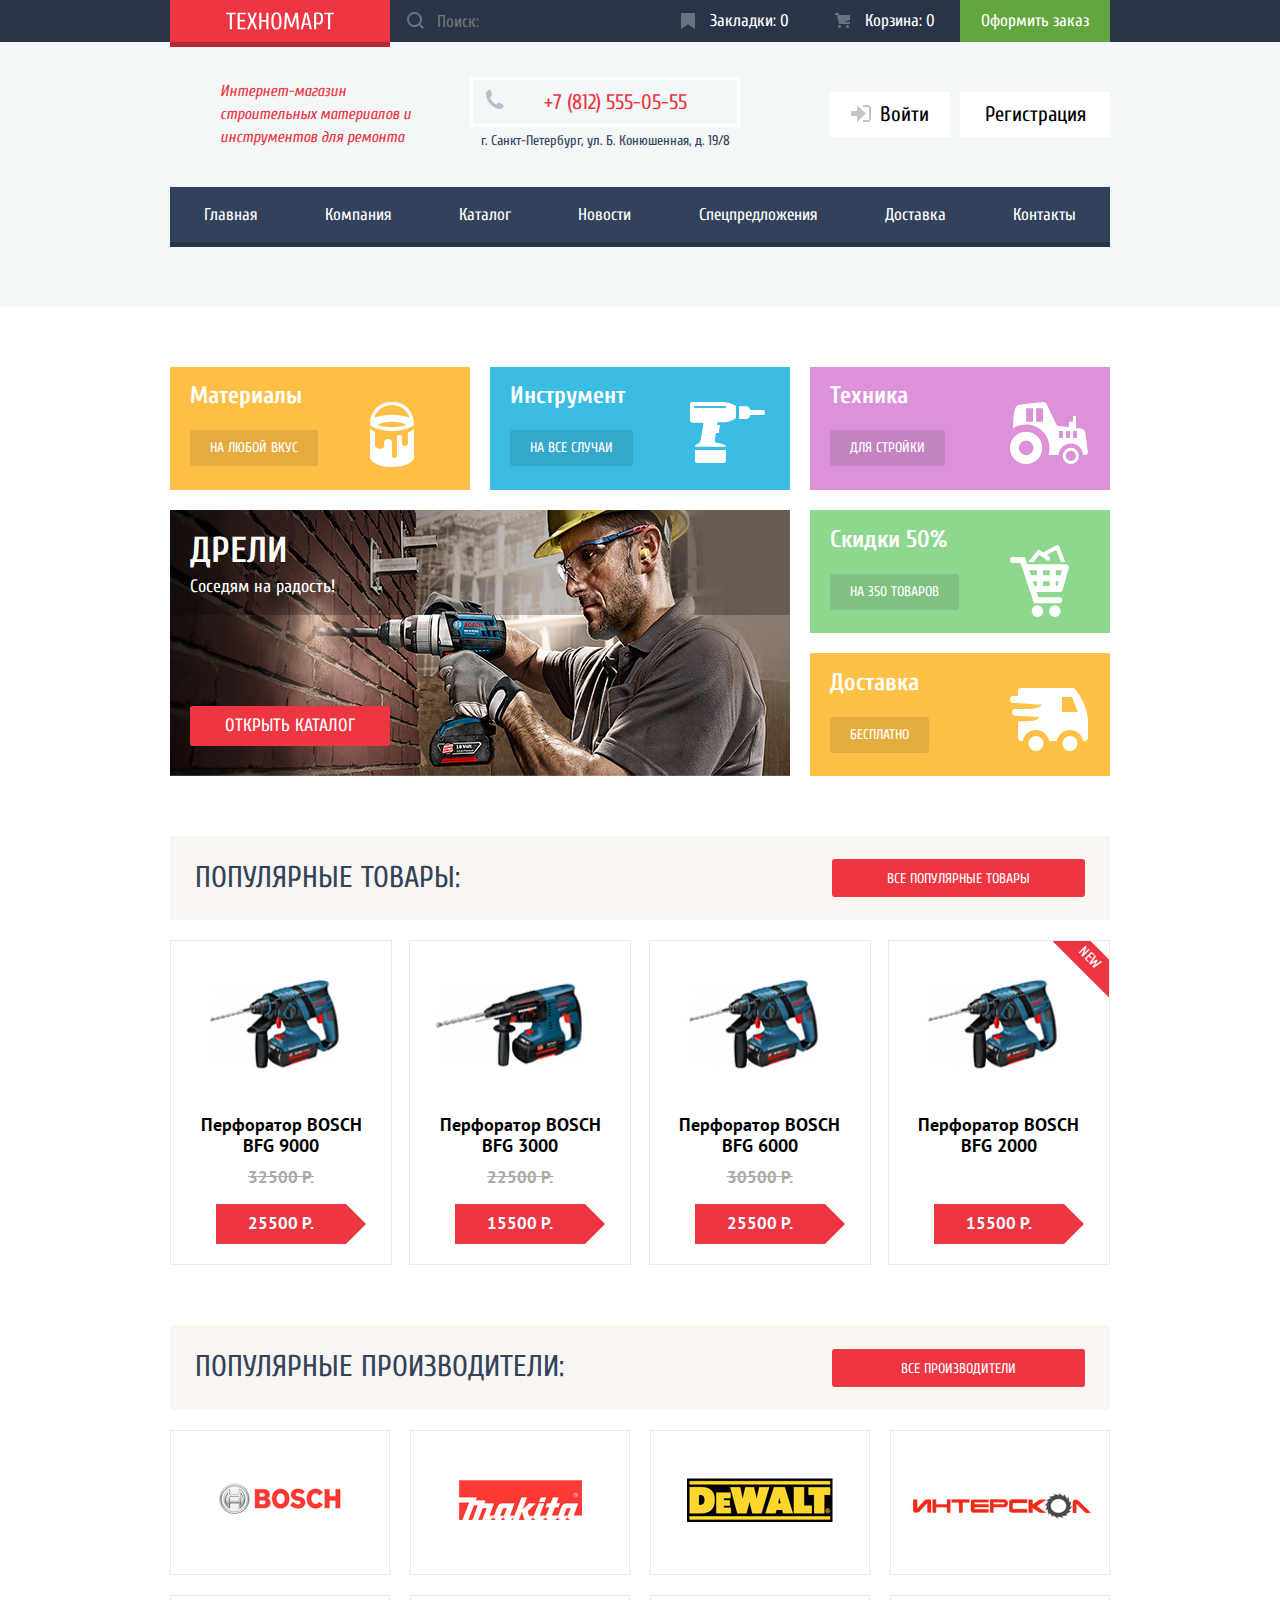
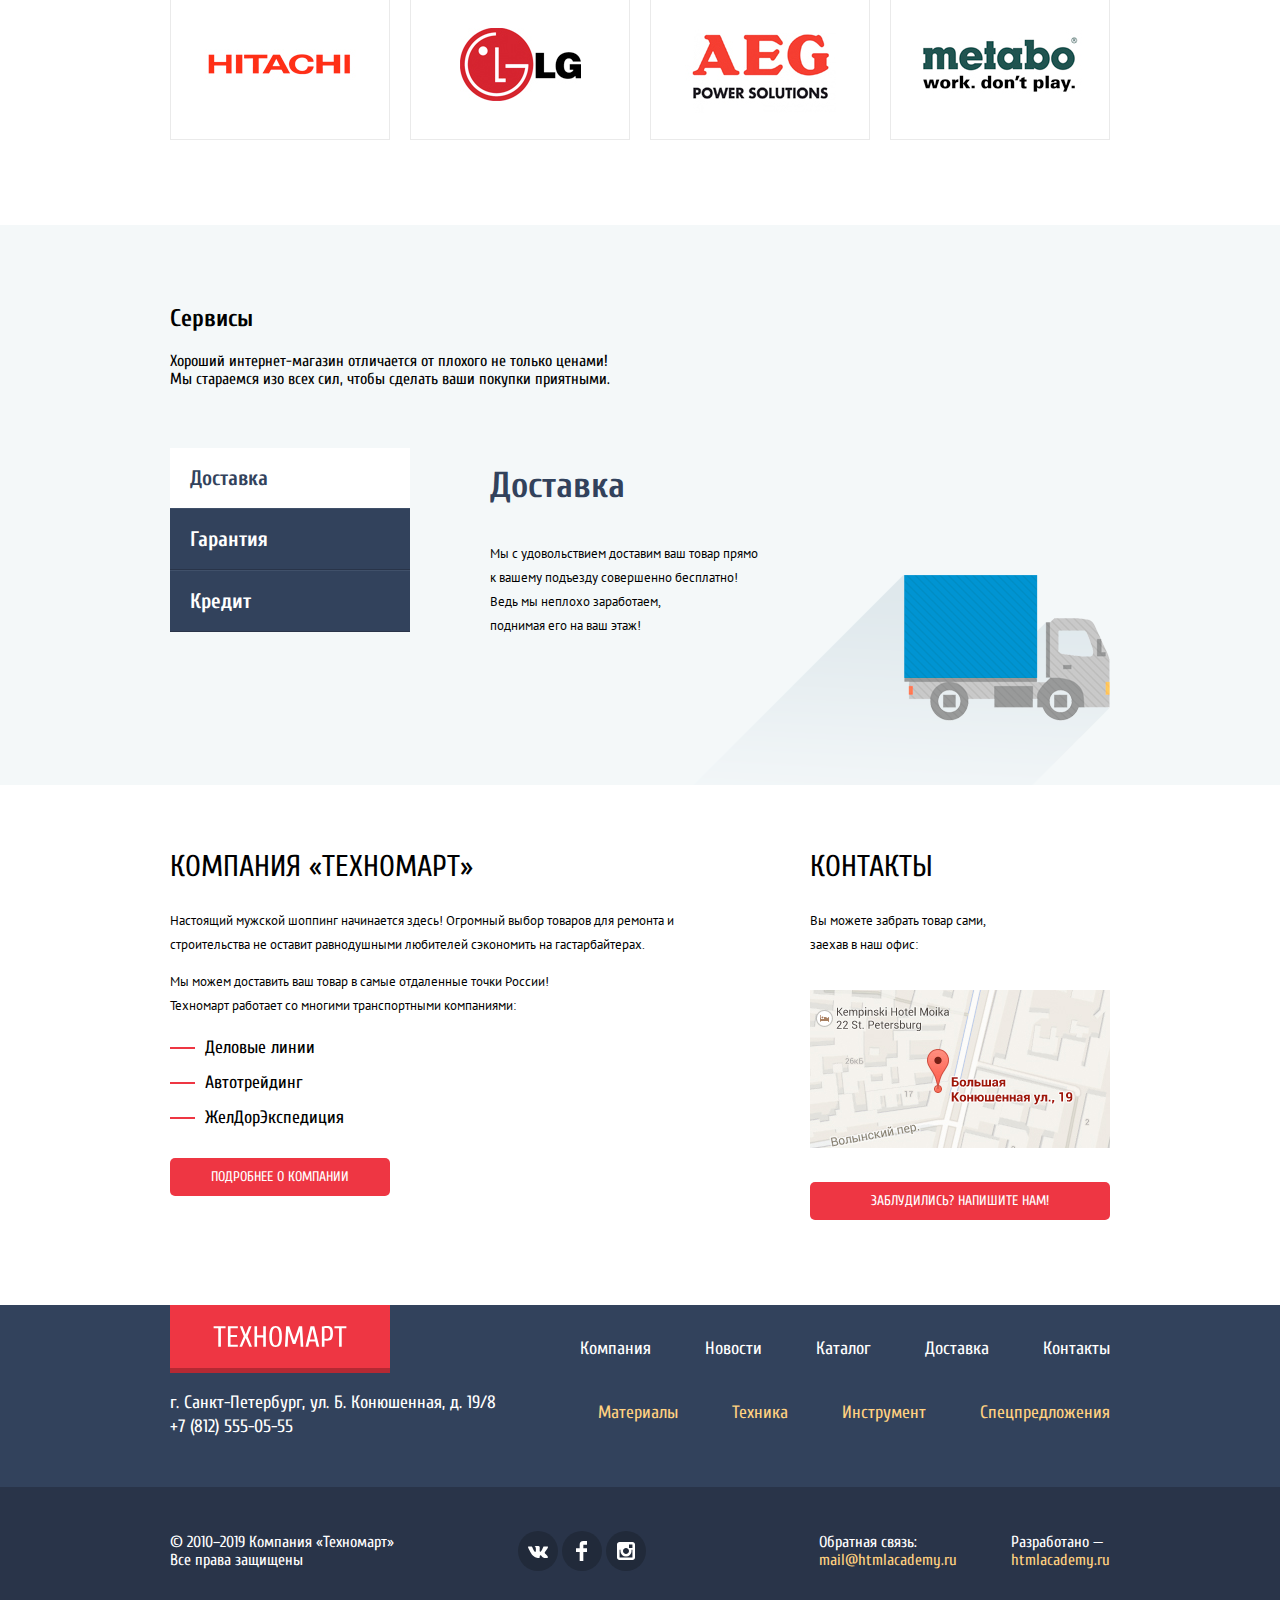
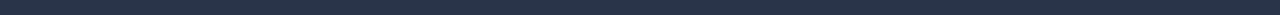
==== commit d6d8b312: "final" ====
--- a/index.html
+++ b/index.html
@@ -5,7 +5,8 @@
     <title>Техномарт</title>
     <link rel="stylesheet" href="css/normalize.css">
     <link rel="stylesheet" href="css/style.css">
-    <link href="https://fonts.googleapis.com/css?family=Cuprum:400,400i,700,700i|PT+Sans:400,400i,700,700i&display=swap&subset=cyrillic" rel="stylesheet"> 
+    <link href="https://fonts.googleapis.com/css?family=PT+Sans:400,400i,700,700i&display=swap&subset=cyrillic" rel="stylesheet">
+    <link href="https://fonts.googleapis.com/css?family=Cuprum:400,400i,700,700i&display=swap&subset=cyrillic" rel="stylesheet">  
   </head>
   <body>
     <header class="hav-top">
@@ -14,8 +15,8 @@
           <a href="index.html" class="top-logo">
             <img src="img/logo-technomart.svg" width="108" height="18" alt="Интернет-магазин Техномарт">
           </a>
-          <form action="" method="post">
-            <input type="search" name="search" placeholder="Поиск:">
+          <form action="#" method="post">
+            <input class="header-search" type="search" name="search" placeholder="Поиск:">
             <button type="submit">Search</button>
           </form>
           <div class="top-menu-right">
@@ -179,7 +180,7 @@
             <p class="new-price">25500 Р.</p>
           </li>
           <li class="popular-items-products-item">
-            <div>
+            <div class="new-mark">
               <a href="#">
                   <img src="img/perforator__4.jpg" width="220" height="169" alt="Перфоратор BOSCH BFG 2000">
               </a>
@@ -275,7 +276,7 @@
             <p>Вы можете забрать товар сами,<br>
                 заехав в наш офис:</p>
             <img src="img/map.jpg" width="300" height="158" alt="Карта как проехать" onclick="document.getElementById('popapp-map').classList.remove('hide');">    
-            <button type="button" onclick="document.getElementById('popapp-contact').classList.remove('hide');">Заблудились? Напишите нам!</button>
+            <button class="button-red" type="button" onclick="document.getElementById('popapp-contact').classList.remove('hide');">Заблудились? Напишите нам!</button>
           </section>
         </div>
         <div id="popapp-map" class="popapp-map hide">
@@ -284,7 +285,7 @@
         </div>
         <div id="popapp-contact" class="popapp-contact hide">
           <button class="pop-app-close-btn" onclick="document.getElementById('popapp-contact').classList.add('hide');"></button>
-          <form action="" method="post">
+          <form action="#" method="post">
             <div class="pop-app-content">
               <div class="popapp-half">
                 <label for="user-name">Ваше имя:</label>
@@ -302,7 +303,7 @@
               </div>
             </div>
             <div class="btn-area">
-              <button>Отправить</button>
+              <button class="button-red">Отправить</button>
             </div>
           </form>
         </div>
@@ -349,7 +350,7 @@
         </div>
       </div>
     </footer>
-    <script type="text/javascript">
+    <script>
 
       function clearmeplz()
       {
--- a/css/style.css
+++ b/css/style.css
@@ -96,22 +96,31 @@
     display: none;
 }
 
-.hav-top-menu input {
-    display: flex;
-    justify-content: center;
-    width: 200px;
-    height: 35px;
+.hav-top-menu form {
+    
+    width: 270px;
+    height: 42px;
+    align-items: center;
+}
+
+.header-search {
+    width: 100%;
+    height: 100%;
     border: none;
     background:#293449;
-    color:#fff;
+    color:#ffffff;
     font-size: 17px;
     font-weight: 400;
-}
-.hav-top-menu form {
-    display: flex;
-    width: 270px;
-    height: 42px;
-    align-items: center;
+    background-image: url(../img/icon-search.svg);
+    background-repeat: no-repeat;
+    background-size: 17px 17px;
+    background-position: 17px 12px;
+    padding-left: 47px;
+}
+
+.header-search:focus {
+    color:#000000;
+    background-image: url(../img/icon-search-2.svg);
 }
 
 .hav-top-menu form input:focus {
@@ -119,8 +128,8 @@
     color: #000000;
 }
 
-
-.hav-top-menu form::before {
+/*
+.header-search::before {
     content: url(../img/icon-search.svg);
     margin-right: 15px;
     width: 17px;
@@ -128,7 +137,7 @@
     display: block;
     margin-left: 10px;
 }
-
+*/
 .hav-top-center {
     width: 940px;
     display: flex;
@@ -606,6 +615,7 @@
     list-style: none;
     border: 1px solid #eaeaea;
     position: relative;
+    overflow: hidden;
 }
 
 .popular-items-image {
@@ -912,7 +922,7 @@
     font-size: 0;
 }
 
-.bread-crumbs li:first-child::before
+.bread-crumbs li:first-child a::before
 {
     content: url("../img/icon-home.svg");
     margin-right: 15px;
@@ -939,7 +949,7 @@
     margin-left: 10px;
 }
 
-.bread-crumbs-items::before {
+.bread-crumbs-items:not(:nth-child(1))::before {
     content: url("../img/icon-right-small.svg");
     margin-right: 15px;
     width: 7px;
@@ -1000,7 +1010,11 @@
 }
 
 .catalog-sort-buttons {
-    display: inline-block;
+    display: inline-flex;
+    align-items: center;
+    justify-content: center;
+    height: 100%;
+    width: 100px;
 }
 
 .soft-second-list-item button {
@@ -1013,6 +1027,7 @@
     padding: 0;
     text-transform: uppercase;
     border-bottom: 1px dotted #ee3643;
+    box-sizing: border-box;
 }
 
 .soft-second-list-item-active button{
@@ -1113,14 +1128,12 @@
 }
 
 .filter-range {
-    background-color: #f7f3ec;
+    background-color:#f7f3ec;
     width: 220px;
-    box-sizing: border-box;
     height: 80px;
     border-radius: 3px;
-    display: flex;
-    align-items: center;
-    justify-content: center;
+    padding: 39px 20px;
+    box-sizing: border-box;
 }
 
 .filter-range-result {
@@ -1152,6 +1165,7 @@
 
 .filter-list li {
     list-style: none;
+    margin-bottom: 17px;
 }
 
 .filter-list label {
@@ -1168,6 +1182,7 @@
     width: 140px;
     height: 38px;
     border: 1px solid #e5e5e5;
+    border-radius: 3px;
     background-color: #ffffff;
     font-family: 'PT Sans', sans-serif;
     color: #000000;
@@ -1440,7 +1455,7 @@
     top: 0;
     left: 0;
     width: 620px;
-    height: 430px;
+    height: 414px;
     box-sizing: border-box;
     background-color: #ffffff;
     margin: 0 auto;
@@ -1700,4 +1715,255 @@
 
 .nav-link-bookmarks:active a {
     opacity: 0.6;
-}+}
+
+.button-red:hover {
+    background-color: #ca2c37;
+}
+
+.button-red:active {
+    background-color: #ba2732;
+}
+
+.add-basket-popapp {
+    position: fixed;
+    top: calc(50% - 140px);
+    left: calc(50% - 310px);
+    width: 620px;
+    height: 276px;
+    background-color: #ffffff;
+    border-top: 7px solid #ff5357;
+    box-shadow: 0 20px 16px 0rgba(41, 52, 73, 0.50);
+}
+
+.add-basket-popapp-title {
+    display: flex;
+    align-items: center;
+    justify-content: center;
+    padding-top: 60px;
+    font-size: 30px;
+    line-height: 30px;
+    font-weight: 400;
+    text-align: center;
+    
+}
+
+.add-basket-popapp-title::before {
+    content: "";
+    display: inline-block;
+    background-image: url(../img/add-basket.svg);
+    background-repeat: no-repeat;
+    width: 66px;
+    height: 66px;
+    position: relative;
+    top: calc(50% - 15px);
+    margin-right: 30px;
+}
+
+.add-basket-popapp-btns {
+    height: 110px;
+    background-color: #f4f4f4;
+    margin-top: 40px;
+    display: flex;
+    align-items: center;
+    justify-content: center;
+}
+
+.checkout-btn {
+    width: 220px;
+    height: 38px;
+    border: none;
+    border-radius: 3px;
+    font-size: 14px;
+
+}
+
+.continue-shopping-btn {
+    width: 220px;
+    height: 38px;
+    margin-left: 20px;
+    border: none;
+    border-radius: 3px;
+    background-color: #ffffff;
+    font-size: 14px;
+    text-transform: uppercase;
+    color: #000000;
+}
+
+.new-mark::before {
+    content: "NEW";
+    display: block;
+    width: 100px;
+    height: 27px;
+    position: absolute;
+    text-align: center;
+    right: -30px;
+    top: 4px;
+    color: #ffffff;
+    font-size: 14px;
+    background-color: #ee3643;
+    transform: rotate(45deg);
+    padding-top: 5px;
+    box-sizing: border-box;
+}
+
+.pagination-item:hover a {
+    border: 1px solid #bdc6ca;
+}
+
+.pagination-item:active a {
+    border: 1px solid #ee3643;
+}
+
+.filter-button:hover {
+    border: 1px solid #bdc6ca;
+}
+
+.filter-button:active {
+    border: 1px solid #ee3643;
+}
+
+.sort-list {
+    display: flex;
+    align-items: center;
+}
+
+.btn-sort-up {
+    background-image: url(../img/icon-up-dir.svg);
+    background-size: 11px 11px;
+    background-position: 50% 50%;
+    background-repeat: no-repeat;
+    font-size: 0;
+    width: 11px;
+    height: 11px;
+    border: none;
+    background-color: transparent;
+    
+}
+
+.btn-sort-down {
+    background-image: url(../img/icon-down-dir.svg);
+    background-size: 11px 11px;
+    background-position: 50% 50%;
+    background-repeat: no-repeat;
+    font-size: 0;
+    width: 11px;
+    height: 11px;
+    border: none;
+    background-color: transparent;
+    margin-left: 22px;
+}
+
+input[type="checkbox"] {
+    display: none;
+}
+
+label {
+    position: relative;
+    cursor: pointer;
+    padding-left: 34px;
+}
+
+.checkbox-lbl::before {
+    content: "";
+    position: absolute;
+    top: 0;
+    left: 0;
+    display: block;
+    width: 24px;
+    height: 24px;
+    background-image: url(../img/checkbox-off.svg);
+    background-repeat: no-repeat;
+    margin-right: 15px;
+}
+
+input[type="checkbox"]:checked ~ .checkbox-lbl::before {
+    background-image: url(../img/checkbox-on.svg);
+    width: 26px;
+}   
+
+input[type="radio"] {
+    display: none;
+}
+
+.checkbox-radio::before {
+    content: "";
+    position: absolute;
+    top: 0;
+    left: 0;
+    display: block;
+    width: 25px;
+    height: 25px;
+    background-image: url(../img/radio-off.svg);
+    background-repeat: no-repeat;
+    margin-right: 15px;
+}
+
+input[type="radio"]:checked ~ .checkbox-radio::before {
+    background-image: url(../img/radio-on.svg);
+    width: 26px;
+} 
+
+.range-controls {
+    position: relative;
+    margin-bottom: 32px;
+  }
+  
+  .range-controls .scale {
+    height: 2px;
+    background: #d7dcde;
+  }
+  
+  .range-controls .bar {
+    width: 80%;
+    height: 2px;
+    background: #00ca74;
+  }
+  
+  .range-toggle {
+    position: absolute;
+    top: -9px;
+    
+    width: 4px;
+    height: 4px;
+  
+    background: #ababab;
+    border: 8px solid #ffffff;
+    border-radius: 50%;
+    box-shadow: 0 2px 1px 0 rgba(0, 1, 1, 0.2);
+    cursor: pointer;
+  }
+  
+  .range-toggle:hover {
+    background: #1c4f80;
+  }
+  
+  .range-toggle-min {
+    left: 0;
+  }
+  
+  .range-toggle-max {
+    left: 80%;
+  }
+  
+  .btn-transparent {
+    display: block;
+    margin: 0 auto;
+    padding: 6px 35px;
+  
+    font-size: 14px;
+    line-height: 20px;
+    color: #ffffff;
+    text-transform: uppercase;
+  
+    background: transparent;
+    border: 2px solid #ffffff;
+    border-radius: 2px;
+    cursor: pointer;
+  }
+  
+  .btn-transparent:hover {
+    color: #000000;
+  
+    background: #ffffff;
+  }